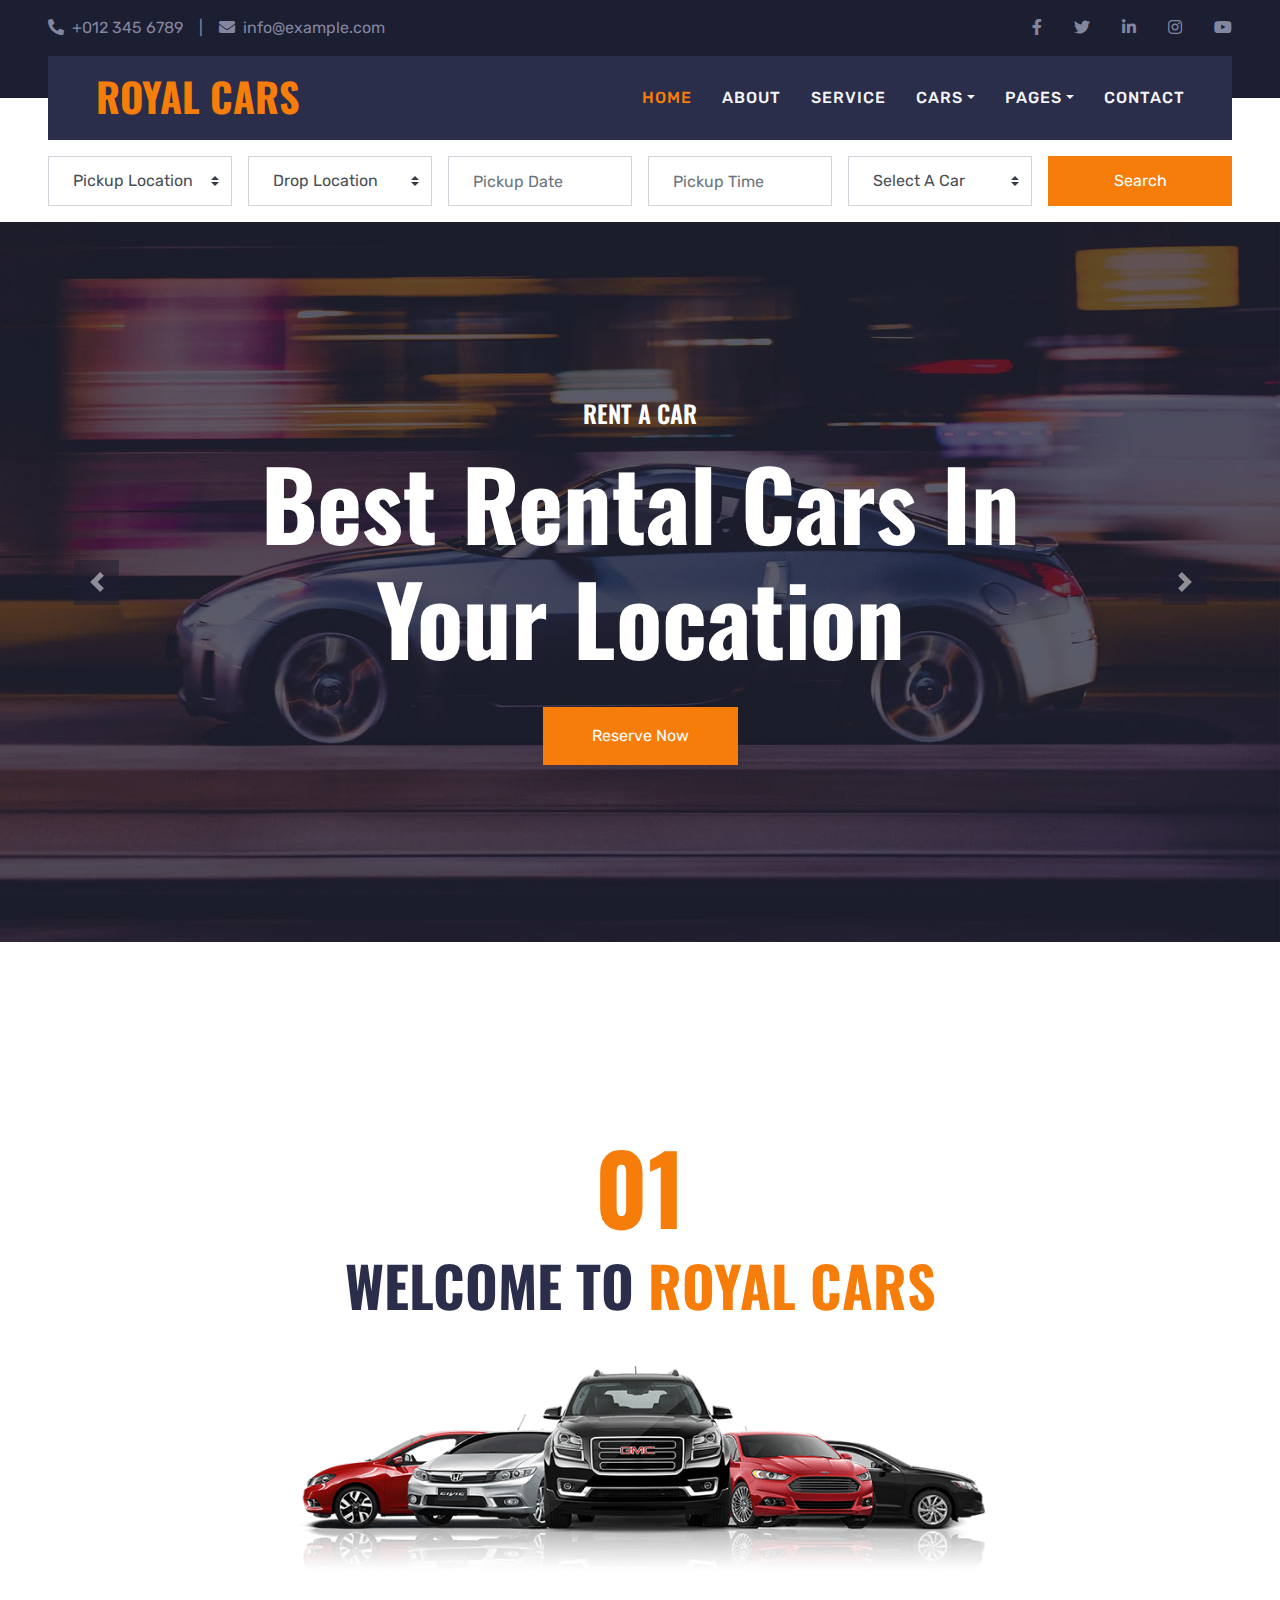
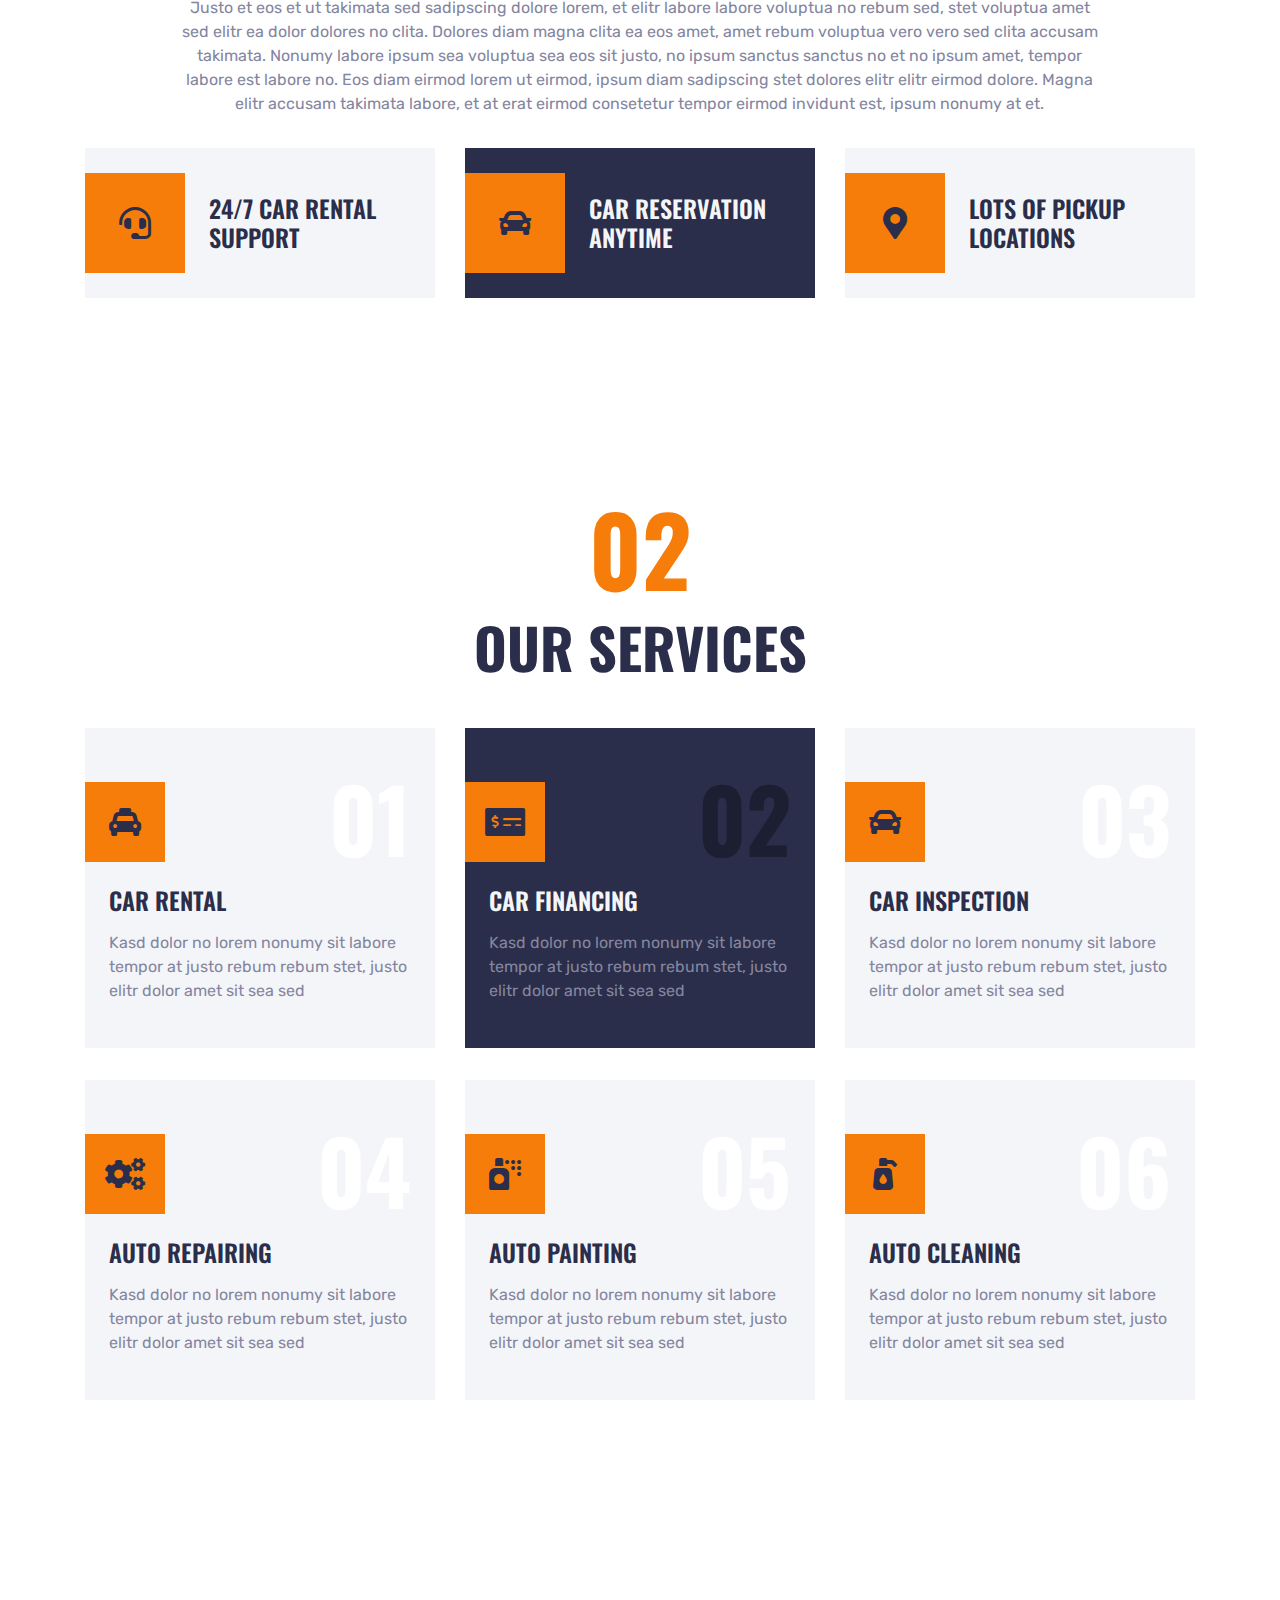
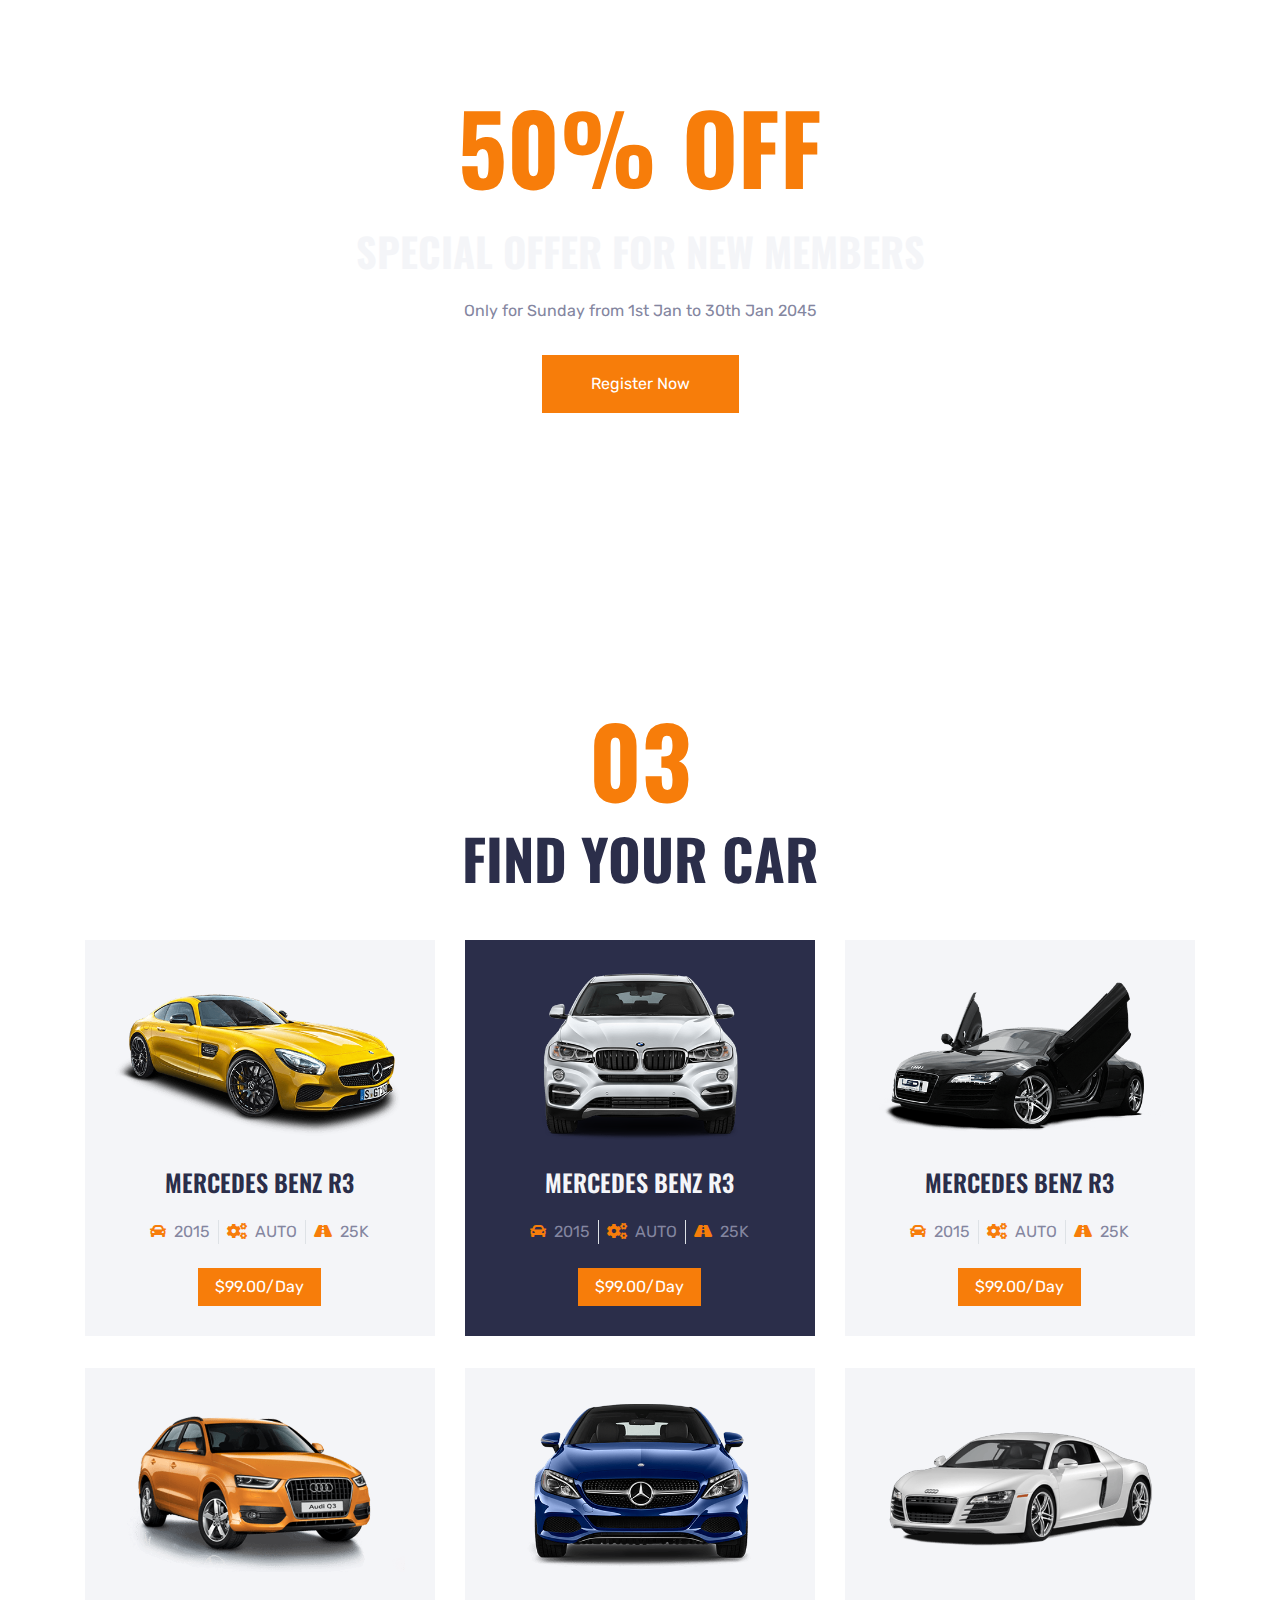
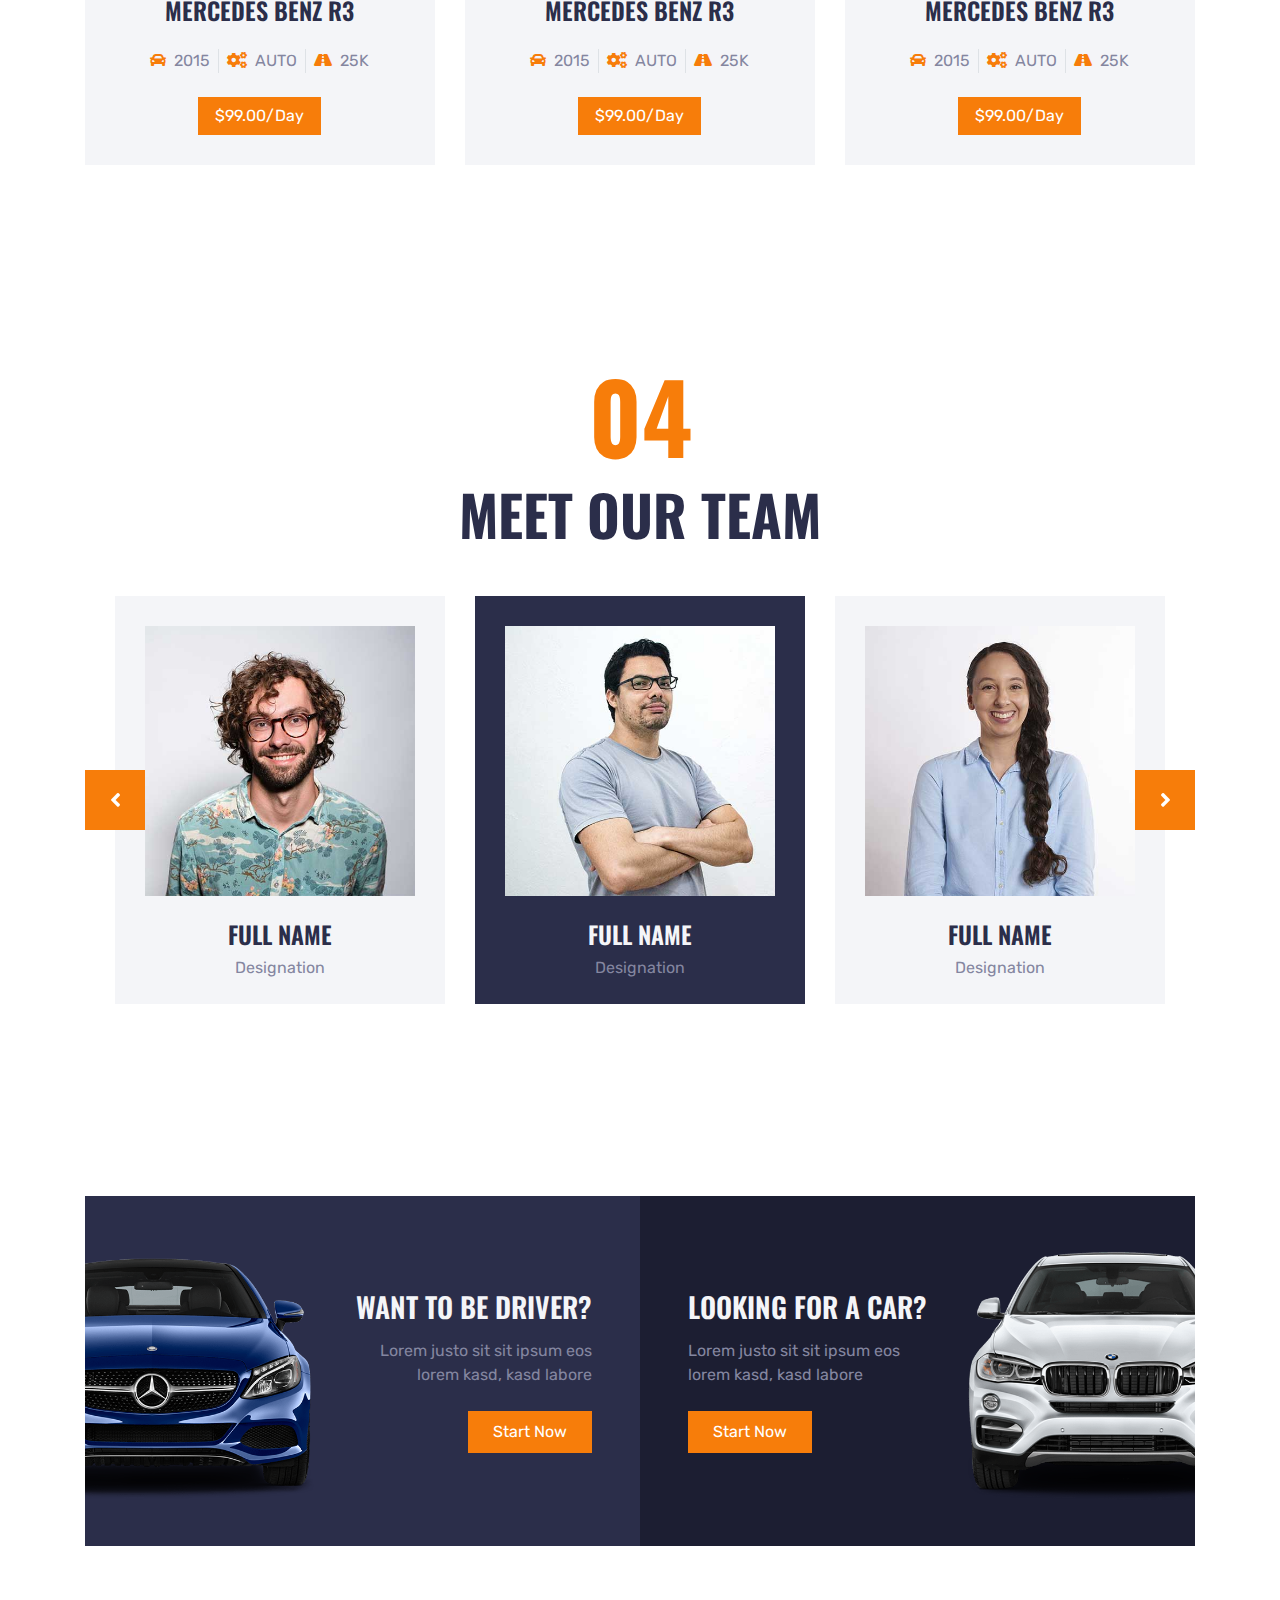
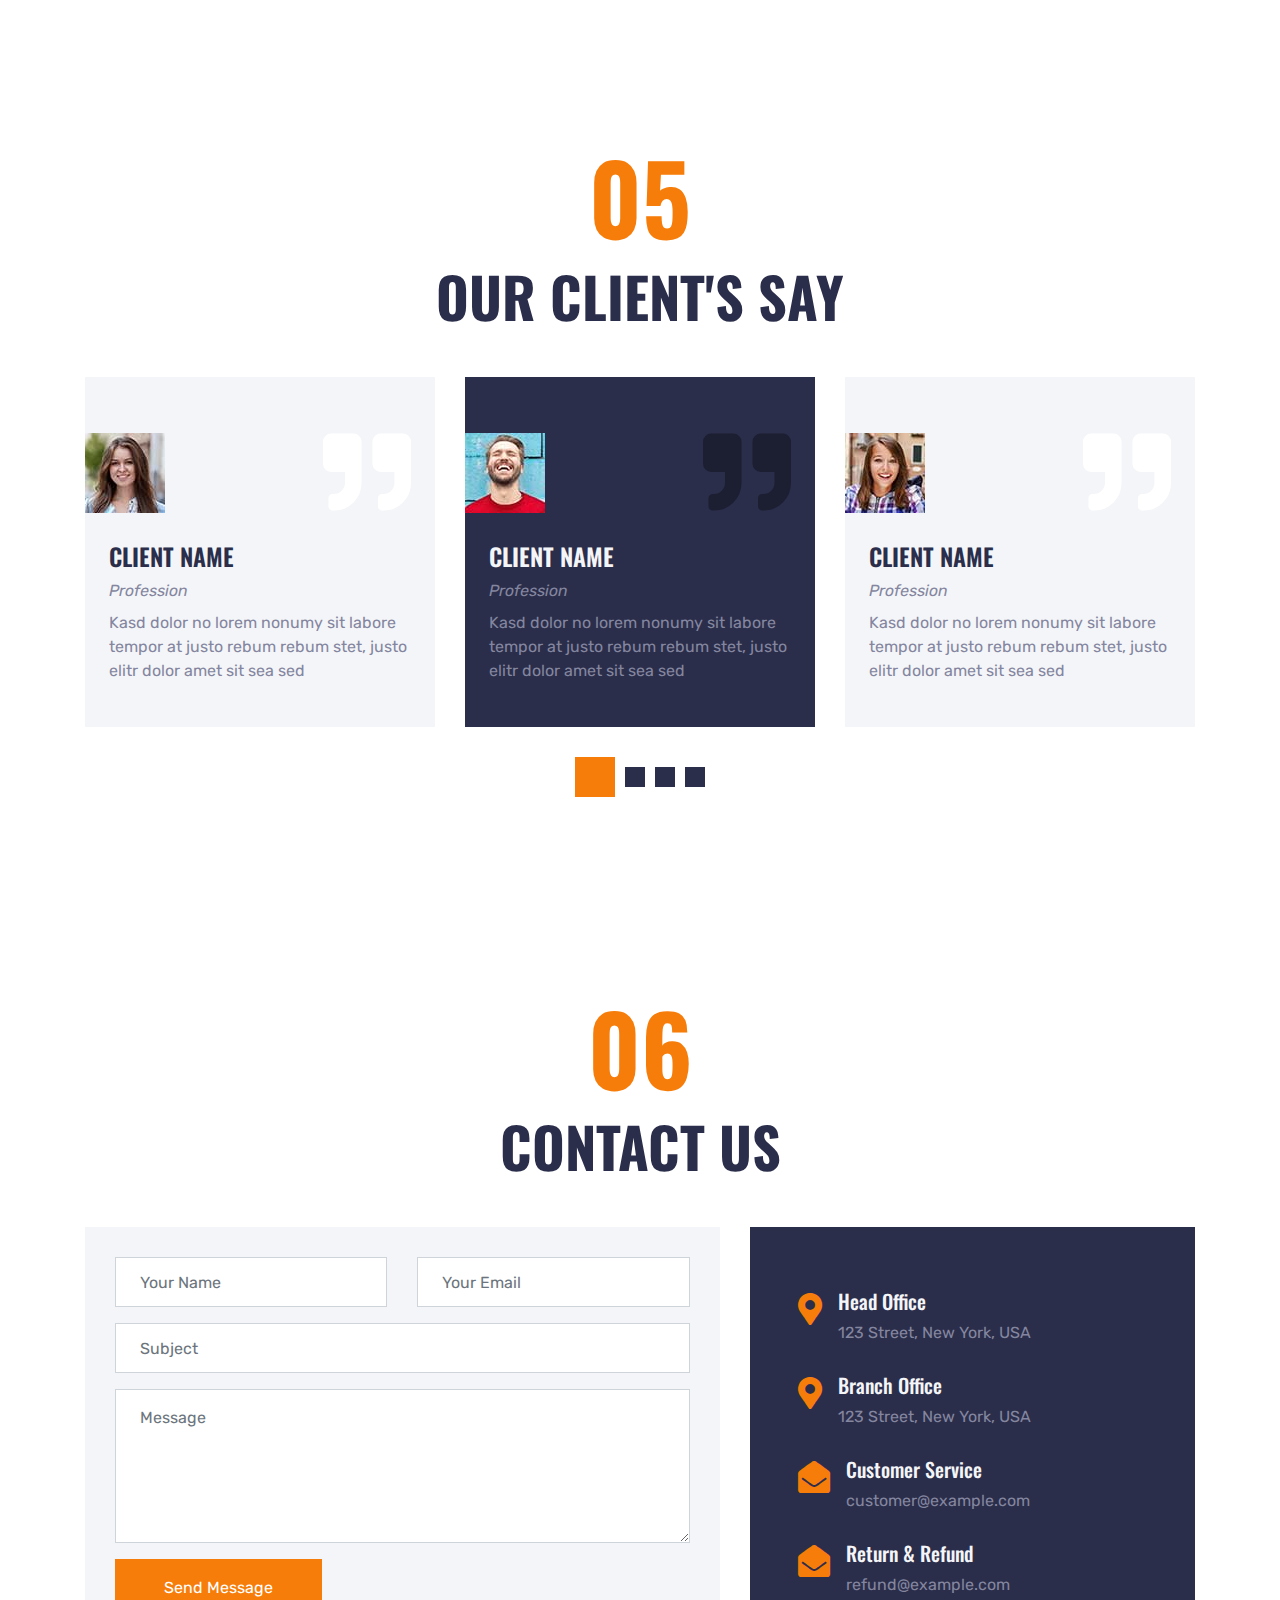
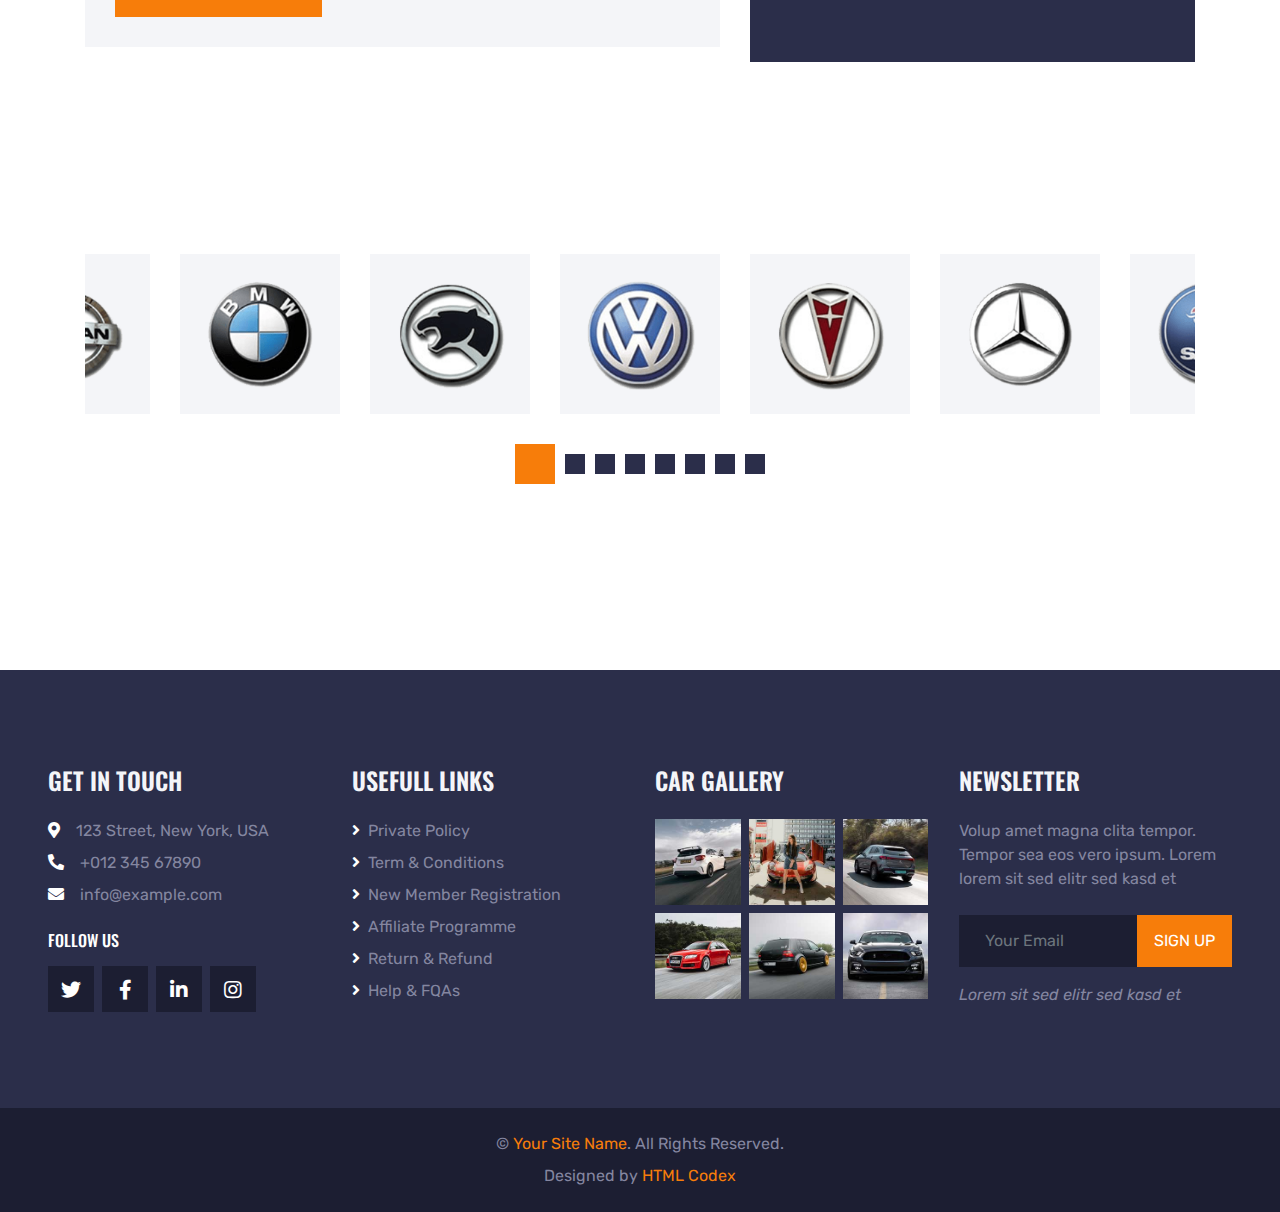
==== index.html @ 68047e46 "first commit" ====
<!DOCTYPE html>
<html lang="en">

<head>
    <meta charset="utf-8">
    <title>ROYAL CARS - Car Rental HTML Template</title>
    <meta content="width=device-width, initial-scale=1.0" name="viewport">
    <meta content="Free HTML Templates" name="keywords">
    <meta content="Free HTML Templates" name="description">

    <!-- Favicon -->
    <link href="img/favicon.ico" rel="icon">

    <!-- Google Web Fonts -->
    <link rel="preconnect" href="https://fonts.gstatic.com">
    <link href="https://fonts.googleapis.com/css2?family=Oswald:wght@400;500;600;700&family=Rubik&display=swap" rel="stylesheet"> 

    <!-- Font Awesome -->
    <link href="https://cdnjs.cloudflare.com/ajax/libs/font-awesome/5.15.0/css/all.min.css" rel="stylesheet">

    <!-- Libraries Stylesheet -->
    <link href="lib/owlcarousel/assets/owl.carousel.min.css" rel="stylesheet">
    <link href="lib/tempusdominus/css/tempusdominus-bootstrap-4.min.css" rel="stylesheet" />

    <!-- Customized Bootstrap Stylesheet -->
    <link href="css/bootstrap.min.css" rel="stylesheet">

    <!-- Template Stylesheet -->
    <link href="css/style.css" rel="stylesheet">
</head>

<body>
    <!-- Topbar Start -->
    <div class="container-fluid bg-dark py-3 px-lg-5 d-none d-lg-block">
        <div class="row">
            <div class="col-md-6 text-center text-lg-left mb-2 mb-lg-0">
                <div class="d-inline-flex align-items-center">
                    <a class="text-body pr-3" href=""><i class="fa fa-phone-alt mr-2"></i>+012 345 6789</a>
                    <span class="text-body">|</span>
                    <a class="text-body px-3" href=""><i class="fa fa-envelope mr-2"></i>info@example.com</a>
                </div>
            </div>
            <div class="col-md-6 text-center text-lg-right">
                <div class="d-inline-flex align-items-center">
                    <a class="text-body px-3" href="">
                        <i class="fab fa-facebook-f"></i>
                    </a>
                    <a class="text-body px-3" href="">
                        <i class="fab fa-twitter"></i>
                    </a>
                    <a class="text-body px-3" href="">
                        <i class="fab fa-linkedin-in"></i>
                    </a>
                    <a class="text-body px-3" href="">
                        <i class="fab fa-instagram"></i>
                    </a>
                    <a class="text-body pl-3" href="">
                        <i class="fab fa-youtube"></i>
                    </a>
                </div>
            </div>
        </div>
    </div>
    <!-- Topbar End -->


    <!-- Navbar Start -->
    <div class="container-fluid position-relative nav-bar p-0">
        <div class="position-relative px-lg-5" style="z-index: 9;">
            <nav class="navbar navbar-expand-lg bg-secondary navbar-dark py-3 py-lg-0 pl-3 pl-lg-5">
                <a href="" class="navbar-brand">
                    <h1 class="text-uppercase text-primary mb-1">Royal Cars</h1>
                </a>
                <button type="button" class="navbar-toggler" data-toggle="collapse" data-target="#navbarCollapse">
                    <span class="navbar-toggler-icon"></span>
                </button>
                <div class="collapse navbar-collapse justify-content-between px-3" id="navbarCollapse">
                    <div class="navbar-nav ml-auto py-0">
                        <a href="index.html" class="nav-item nav-link active">Home</a>
                        <a href="about.html" class="nav-item nav-link">About</a>
                        <a href="service.html" class="nav-item nav-link">Service</a>
                        <div class="nav-item dropdown">
                            <a href="#" class="nav-link dropdown-toggle" data-toggle="dropdown">Cars</a>
                            <div class="dropdown-menu rounded-0 m-0">
                                <a href="car.html" class="dropdown-item">Car Listing</a>
                                <a href="detail.html" class="dropdown-item">Car Detail</a>
                                <a href="booking.html" class="dropdown-item">Car Booking</a>
                            </div>
                        </div>
                        <div class="nav-item dropdown">
                            <a href="#" class="nav-link dropdown-toggle" data-toggle="dropdown">Pages</a>
                            <div class="dropdown-menu rounded-0 m-0">
                                <a href="team.html" class="dropdown-item">The Team</a>
                                <a href="testimonial.html" class="dropdown-item">Testimonial</a>
                            </div>
                        </div>
                        <a href="contact.html" class="nav-item nav-link">Contact</a>
                    </div>
                </div>
            </nav>
        </div>
    </div>
    <!-- Navbar End -->


    <!-- Search Start -->
    <div class="container-fluid bg-white pt-3 px-lg-5">
        <div class="row mx-n2">
            <div class="col-xl-2 col-lg-4 col-md-6 px-2">
                <select class="custom-select px-4 mb-3" style="height: 50px;">
                    <option selected>Pickup Location</option>
                    <option value="1">Location 1</option>
                    <option value="2">Location 2</option>
                    <option value="3">Location 3</option>
                </select>
            </div>
            <div class="col-xl-2 col-lg-4 col-md-6 px-2">
                <select class="custom-select px-4 mb-3" style="height: 50px;">
                    <option selected>Drop Location</option>
                    <option value="1">Location 1</option>
                    <option value="2">Location 2</option>
                    <option value="3">Location 3</option>
                </select>
            </div>
            <div class="col-xl-2 col-lg-4 col-md-6 px-2">
                <div class="date mb-3" id="date" data-target-input="nearest">
                    <input type="text" class="form-control p-4 datetimepicker-input" placeholder="Pickup Date"
                        data-target="#date" data-toggle="datetimepicker" />
                </div>
            </div>
            <div class="col-xl-2 col-lg-4 col-md-6 px-2">
                <div class="time mb-3" id="time" data-target-input="nearest">
                    <input type="text" class="form-control p-4 datetimepicker-input" placeholder="Pickup Time"
                        data-target="#time" data-toggle="datetimepicker" />
                </div>
            </div>
            <div class="col-xl-2 col-lg-4 col-md-6 px-2">
                <select class="custom-select px-4 mb-3" style="height: 50px;">
                    <option selected>Select A Car</option>
                    <option value="1">Car 1</option>
                    <option value="2">Car 1</option>
                    <option value="3">Car 1</option>
                </select>
            </div>
            <div class="col-xl-2 col-lg-4 col-md-6 px-2">
                <button class="btn btn-primary btn-block mb-3" type="submit" style="height: 50px;">Search</button>
            </div>
        </div>
    </div>
    <!-- Search End -->


    <!-- Carousel Start -->
    <div class="container-fluid p-0" style="margin-bottom: 90px;">
        <div id="header-carousel" class="carousel slide" data-ride="carousel">
            <div class="carousel-inner">
                <div class="carousel-item active">
                    <img class="w-100" src="img/carousel-1.jpg" alt="Image">
                    <div class="carousel-caption d-flex flex-column align-items-center justify-content-center">
                        <div class="p-3" style="max-width: 900px;">
                            <h4 class="text-white text-uppercase mb-md-3">Rent A Car</h4>
                            <h1 class="display-1 text-white mb-md-4">Best Rental Cars In Your Location</h1>
                            <a href="" class="btn btn-primary py-md-3 px-md-5 mt-2">Reserve Now</a>
                        </div>
                    </div>
                </div>
                <div class="carousel-item">
                    <img class="w-100" src="img/carousel-2.jpg" alt="Image">
                    <div class="carousel-caption d-flex flex-column align-items-center justify-content-center">
                        <div class="p-3" style="max-width: 900px;">
                            <h4 class="text-white text-uppercase mb-md-3">Rent A Car</h4>
                            <h1 class="display-1 text-white mb-md-4">Quality Cars with Unlimited Miles</h1>
                            <a href="" class="btn btn-primary py-md-3 px-md-5 mt-2">Reserve Now</a>
                        </div>
                    </div>
                </div>
            </div>
            <a class="carousel-control-prev" href="#header-carousel" data-slide="prev">
                <div class="btn btn-dark" style="width: 45px; height: 45px;">
                    <span class="carousel-control-prev-icon mb-n2"></span>
                </div>
            </a>
            <a class="carousel-control-next" href="#header-carousel" data-slide="next">
                <div class="btn btn-dark" style="width: 45px; height: 45px;">
                    <span class="carousel-control-next-icon mb-n2"></span>
                </div>
            </a>
        </div>
    </div>
    <!-- Carousel End -->


    <!-- About Start -->
    <div class="container-fluid py-5">
        <div class="container pt-5 pb-3">
            <h1 class="display-1 text-primary text-center">01</h1>
            <h1 class="display-4 text-uppercase text-center mb-5">Welcome To <span class="text-primary">Royal Cars</span></h1>
            <div class="row justify-content-center">
                <div class="col-lg-10 text-center">
                    <img class="w-75 mb-4" src="img/about.png" alt="">
                    <p>Justo et eos et ut takimata sed sadipscing dolore lorem, et elitr labore labore voluptua no rebum sed, stet voluptua amet sed elitr ea dolor dolores no clita. Dolores diam magna clita ea eos amet, amet rebum voluptua vero vero sed clita accusam takimata. Nonumy labore ipsum sea voluptua sea eos sit justo, no ipsum sanctus sanctus no et no ipsum amet, tempor labore est labore no. Eos diam eirmod lorem ut eirmod, ipsum diam sadipscing stet dolores elitr elitr eirmod dolore. Magna elitr accusam takimata labore, et at erat eirmod consetetur tempor eirmod invidunt est, ipsum nonumy at et.</p>
                </div>
            </div>
            <div class="row mt-3">
                <div class="col-lg-4 mb-2">
                    <div class="d-flex align-items-center bg-light p-4 mb-4" style="height: 150px;">
                        <div class="d-flex align-items-center justify-content-center flex-shrink-0 bg-primary ml-n4 mr-4" style="width: 100px; height: 100px;">
                            <i class="fa fa-2x fa-headset text-secondary"></i>
                        </div>
                        <h4 class="text-uppercase m-0">24/7 Car Rental Support</h4>
                    </div>
                </div>
                <div class="col-lg-4 mb-2">
                    <div class="d-flex align-items-center bg-secondary p-4 mb-4" style="height: 150px;">
                        <div class="d-flex align-items-center justify-content-center flex-shrink-0 bg-primary ml-n4 mr-4" style="width: 100px; height: 100px;">
                            <i class="fa fa-2x fa-car text-secondary"></i>
                        </div>
                        <h4 class="text-light text-uppercase m-0">Car Reservation Anytime</h4>
                    </div>
                </div>
                <div class="col-lg-4 mb-2">
                    <div class="d-flex align-items-center bg-light p-4 mb-4" style="height: 150px;">
                        <div class="d-flex align-items-center justify-content-center flex-shrink-0 bg-primary ml-n4 mr-4" style="width: 100px; height: 100px;">
                            <i class="fa fa-2x fa-map-marker-alt text-secondary"></i>
                        </div>
                        <h4 class="text-uppercase m-0">Lots Of Pickup Locations</h4>
                    </div>
                </div>
            </div>
        </div>
    </div>
    <!-- About End -->
    

    <!-- Services Start -->
    <div class="container-fluid py-5">
        <div class="container pt-5 pb-3">
            <h1 class="display-1 text-primary text-center">02</h1>
            <h1 class="display-4 text-uppercase text-center mb-5">Our Services</h1>
            <div class="row">
                <div class="col-lg-4 col-md-6 mb-2">
                    <div class="service-item d-flex flex-column justify-content-center px-4 mb-4">
                        <div class="d-flex align-items-center justify-content-between mb-3">
                            <div class="d-flex align-items-center justify-content-center bg-primary ml-n4" style="width: 80px; height: 80px;">
                                <i class="fa fa-2x fa-taxi text-secondary"></i>
                            </div>
                            <h1 class="display-2 text-white mt-n2 m-0">01</h1>
                        </div>
                        <h4 class="text-uppercase mb-3">Car Rental</h4>
                        <p class="m-0">Kasd dolor no lorem nonumy sit labore tempor at justo rebum rebum stet, justo elitr dolor amet sit sea sed</p>
                    </div>
                </div>
                <div class="col-lg-4 col-md-6 mb-2">
                    <div class="service-item active d-flex flex-column justify-content-center px-4 mb-4">
                        <div class="d-flex align-items-center justify-content-between mb-3">
                            <div class="d-flex align-items-center justify-content-center bg-primary ml-n4" style="width: 80px; height: 80px;">
                                <i class="fa fa-2x fa-money-check-alt text-secondary"></i>
                            </div>
                            <h1 class="display-2 text-white mt-n2 m-0">02</h1>
                        </div>
                        <h4 class="text-uppercase mb-3">Car Financing</h4>
                        <p class="m-0">Kasd dolor no lorem nonumy sit labore tempor at justo rebum rebum stet, justo elitr dolor amet sit sea sed</p>
                    </div>
                </div>
                <div class="col-lg-4 col-md-6 mb-2">
                    <div class="service-item d-flex flex-column justify-content-center px-4 mb-4">
                        <div class="d-flex align-items-center justify-content-between mb-3">
                            <div class="d-flex align-items-center justify-content-center bg-primary ml-n4" style="width: 80px; height: 80px;">
                                <i class="fa fa-2x fa-car text-secondary"></i>
                            </div>
                            <h1 class="display-2 text-white mt-n2 m-0">03</h1>
                        </div>
                        <h4 class="text-uppercase mb-3">Car Inspection</h4>
                        <p class="m-0">Kasd dolor no lorem nonumy sit labore tempor at justo rebum rebum stet, justo elitr dolor amet sit sea sed</p>
                    </div>
                </div>
                <div class="col-lg-4 col-md-6 mb-2">
                    <div class="service-item d-flex flex-column justify-content-center px-4 mb-4">
                        <div class="d-flex align-items-center justify-content-between mb-3">
                            <div class="d-flex align-items-center justify-content-center bg-primary ml-n4" style="width: 80px; height: 80px;">
                                <i class="fa fa-2x fa-cogs text-secondary"></i>
                            </div>
                            <h1 class="display-2 text-white mt-n2 m-0">04</h1>
                        </div>
                        <h4 class="text-uppercase mb-3">Auto Repairing</h4>
                        <p class="m-0">Kasd dolor no lorem nonumy sit labore tempor at justo rebum rebum stet, justo elitr dolor amet sit sea sed</p>
                    </div>
                </div>
                <div class="col-lg-4 col-md-6 mb-2">
                    <div class="service-item d-flex flex-column justify-content-center px-4 mb-4">
                        <div class="d-flex align-items-center justify-content-between mb-3">
                            <div class="d-flex align-items-center justify-content-center bg-primary ml-n4" style="width: 80px; height: 80px;">
                                <i class="fa fa-2x fa-spray-can text-secondary"></i>
                            </div>
                            <h1 class="display-2 text-white mt-n2 m-0">05</h1>
                        </div>
                        <h4 class="text-uppercase mb-3">Auto Painting</h4>
                        <p class="m-0">Kasd dolor no lorem nonumy sit labore tempor at justo rebum rebum stet, justo elitr dolor amet sit sea sed</p>
                    </div>
                </div>
                <div class="col-lg-4 col-md-6 mb-2">
                    <div class="service-item d-flex flex-column justify-content-center px-4 mb-4">
                        <div class="d-flex align-items-center justify-content-between mb-3">
                            <div class="d-flex align-items-center justify-content-center bg-primary ml-n4" style="width: 80px; height: 80px;">
                                <i class="fa fa-2x fa-pump-soap text-secondary"></i>
                            </div>
                            <h1 class="display-2 text-white mt-n2 m-0">06</h1>
                        </div>
                        <h4 class="text-uppercase mb-3">Auto Cleaning</h4>
                        <p class="m-0">Kasd dolor no lorem nonumy sit labore tempor at justo rebum rebum stet, justo elitr dolor amet sit sea sed</p>
                    </div>
                </div>
            </div>
        </div>
    </div>
    <!-- Services End -->


    <!-- Banner Start -->
    <div class="container-fluid py-5">
        <div class="container py-5">
            <div class="bg-banner py-5 px-4 text-center">
                <div class="py-5">
                    <h1 class="display-1 text-uppercase text-primary mb-4">50% OFF</h1>
                    <h1 class="text-uppercase text-light mb-4">Special Offer For New Members</h1>
                    <p class="mb-4">Only for Sunday from 1st Jan to 30th Jan 2045</p>
                    <a class="btn btn-primary mt-2 py-3 px-5" href="">Register Now</a>
                </div>
            </div>
        </div>
    </div>
    <!-- Banner End -->


    <!-- Rent A Car Start -->
    <div class="container-fluid py-5">
        <div class="container pt-5 pb-3">
            <h1 class="display-1 text-primary text-center">03</h1>
            <h1 class="display-4 text-uppercase text-center mb-5">Find Your Car</h1>
            <div class="row">
                <div class="col-lg-4 col-md-6 mb-2">
                    <div class="rent-item mb-4">
                        <img class="img-fluid mb-4" src="img/car-rent-1.png" alt="">
                        <h4 class="text-uppercase mb-4">Mercedes Benz R3</h4>
                        <div class="d-flex justify-content-center mb-4">
                            <div class="px-2">
                                <i class="fa fa-car text-primary mr-1"></i>
                                <span>2015</span>
                            </div>
                            <div class="px-2 border-left border-right">
                                <i class="fa fa-cogs text-primary mr-1"></i>
                                <span>AUTO</span>
                            </div>
                            <div class="px-2">
                                <i class="fa fa-road text-primary mr-1"></i>
                                <span>25K</span>
                            </div>
                        </div>
                        <a class="btn btn-primary px-3" href="">$99.00/Day</a>
                    </div>
                </div>
                <div class="col-lg-4 col-md-6 mb-2">
                    <div class="rent-item active mb-4">
                        <img class="img-fluid mb-4" src="img/car-rent-2.png" alt="">
                        <h4 class="text-uppercase mb-4">Mercedes Benz R3</h4>
                        <div class="d-flex justify-content-center mb-4">
                            <div class="px-2">
                                <i class="fa fa-car text-primary mr-1"></i>
                                <span>2015</span>
                            </div>
                            <div class="px-2 border-left border-right">
                                <i class="fa fa-cogs text-primary mr-1"></i>
                                <span>AUTO</span>
                            </div>
                            <div class="px-2">
                                <i class="fa fa-road text-primary mr-1"></i>
                                <span>25K</span>
                            </div>
                        </div>
                        <a class="btn btn-primary px-3" href="">$99.00/Day</a>
                    </div>
                </div>
                <div class="col-lg-4 col-md-6 mb-2">
                    <div class="rent-item mb-4">
                        <img class="img-fluid mb-4" src="img/car-rent-3.png" alt="">
                        <h4 class="text-uppercase mb-4">Mercedes Benz R3</h4>
                        <div class="d-flex justify-content-center mb-4">
                            <div class="px-2">
                                <i class="fa fa-car text-primary mr-1"></i>
                                <span>2015</span>
                            </div>
                            <div class="px-2 border-left border-right">
                                <i class="fa fa-cogs text-primary mr-1"></i>
                                <span>AUTO</span>
                            </div>
                            <div class="px-2">
                                <i class="fa fa-road text-primary mr-1"></i>
                                <span>25K</span>
                            </div>
                        </div>
                        <a class="btn btn-primary px-3" href="">$99.00/Day</a>
                    </div>
                </div>
                <div class="col-lg-4 col-md-6 mb-2">
                    <div class="rent-item mb-4">
                        <img class="img-fluid mb-4" src="img/car-rent-4.png" alt="">
                        <h4 class="text-uppercase mb-4">Mercedes Benz R3</h4>
                        <div class="d-flex justify-content-center mb-4">
                            <div class="px-2">
                                <i class="fa fa-car text-primary mr-1"></i>
                                <span>2015</span>
                            </div>
                            <div class="px-2 border-left border-right">
                                <i class="fa fa-cogs text-primary mr-1"></i>
                                <span>AUTO</span>
                            </div>
                            <div class="px-2">
                                <i class="fa fa-road text-primary mr-1"></i>
                                <span>25K</span>
                            </div>
                        </div>
                        <a class="btn btn-primary px-3" href="">$99.00/Day</a>
                    </div>
                </div>
                <div class="col-lg-4 col-md-6 mb-2">
                    <div class="rent-item mb-4">
                        <img class="img-fluid mb-4" src="img/car-rent-5.png" alt="">
                        <h4 class="text-uppercase mb-4">Mercedes Benz R3</h4>
                        <div class="d-flex justify-content-center mb-4">
                            <div class="px-2">
                                <i class="fa fa-car text-primary mr-1"></i>
                                <span>2015</span>
                            </div>
                            <div class="px-2 border-left border-right">
                                <i class="fa fa-cogs text-primary mr-1"></i>
                                <span>AUTO</span>
                            </div>
                            <div class="px-2">
                                <i class="fa fa-road text-primary mr-1"></i>
                                <span>25K</span>
                            </div>
                        </div>
                        <a class="btn btn-primary px-3" href="">$99.00/Day</a>
                    </div>
                </div>
                <div class="col-lg-4 col-md-6 mb-2">
                    <div class="rent-item mb-4">
                        <img class="img-fluid mb-4" src="img/car-rent-6.png" alt="">
                        <h4 class="text-uppercase mb-4">Mercedes Benz R3</h4>
                        <div class="d-flex justify-content-center mb-4">
                            <div class="px-2">
                                <i class="fa fa-car text-primary mr-1"></i>
                                <span>2015</span>
                            </div>
                            <div class="px-2 border-left border-right">
                                <i class="fa fa-cogs text-primary mr-1"></i>
                                <span>AUTO</span>
                            </div>
                            <div class="px-2">
                                <i class="fa fa-road text-primary mr-1"></i>
                                <span>25K</span>
                            </div>
                        </div>
                        <a class="btn btn-primary px-3" href="">$99.00/Day</a>
                    </div>
                </div>
            </div>
        </div>
    </div>
    <!-- Rent A Car End -->


    <!-- Team Start -->
    <div class="container-fluid py-5">
        <div class="container py-5">
            <h1 class="display-1 text-primary text-center">04</h1>
            <h1 class="display-4 text-uppercase text-center mb-5">Meet Our Team</h1>
            <div class="owl-carousel team-carousel position-relative" style="padding: 0 30px;">
                <div class="team-item">
                    <img class="img-fluid w-100" src="img/team-1.jpg" alt="">
                    <div class="position-relative py-4">
                        <h4 class="text-uppercase">Full Name</h4>
                        <p class="m-0">Designation</p>
                        <div class="team-social position-absolute w-100 h-100 d-flex align-items-center justify-content-center">
                            <a class="btn btn-lg btn-primary btn-lg-square mx-1" href="#"><i class="fab fa-twitter"></i></a>
                            <a class="btn btn-lg btn-primary btn-lg-square mx-1" href="#"><i class="fab fa-facebook-f"></i></a>
                            <a class="btn btn-lg btn-primary btn-lg-square mx-1" href="#"><i class="fab fa-linkedin-in"></i></a>
                        </div>
                    </div>
                </div>
                <div class="team-item">
                    <img class="img-fluid w-100" src="img/team-2.jpg" alt="">
                    <div class="position-relative py-4">
                        <h4 class="text-uppercase">Full Name</h4>
                        <p class="m-0">Designation</p>
                        <div class="team-social position-absolute w-100 h-100 d-flex align-items-center justify-content-center">
                            <a class="btn btn-lg btn-primary btn-lg-square mx-1" href="#"><i class="fab fa-twitter"></i></a>
                            <a class="btn btn-lg btn-primary btn-lg-square mx-1" href="#"><i class="fab fa-facebook-f"></i></a>
                            <a class="btn btn-lg btn-primary btn-lg-square mx-1" href="#"><i class="fab fa-linkedin-in"></i></a>
                        </div>
                    </div>
                </div>
                <div class="team-item">
                    <img class="img-fluid w-100" src="img/team-3.jpg" alt="">
                    <div class="position-relative py-4">
                        <h4 class="text-uppercase">Full Name</h4>
                        <p class="m-0">Designation</p>
                        <div class="team-social position-absolute w-100 h-100 d-flex align-items-center justify-content-center">
                            <a class="btn btn-lg btn-primary btn-lg-square mx-1" href="#"><i class="fab fa-twitter"></i></a>
                            <a class="btn btn-lg btn-primary btn-lg-square mx-1" href="#"><i class="fab fa-facebook-f"></i></a>
                            <a class="btn btn-lg btn-primary btn-lg-square mx-1" href="#"><i class="fab fa-linkedin-in"></i></a>
                        </div>
                    </div>
                </div>
                <div class="team-item">
                    <img class="img-fluid w-100" src="img/team-4.jpg" alt="">
                    <div class="position-relative py-4">
                        <h4 class="text-uppercase">Full Name</h4>
                        <p class="m-0">Designation</p>
                        <div class="team-social position-absolute w-100 h-100 d-flex align-items-center justify-content-center">
                            <a class="btn btn-lg btn-primary btn-lg-square mx-1" href="#"><i class="fab fa-twitter"></i></a>
                            <a class="btn btn-lg btn-primary btn-lg-square mx-1" href="#"><i class="fab fa-facebook-f"></i></a>
                            <a class="btn btn-lg btn-primary btn-lg-square mx-1" href="#"><i class="fab fa-linkedin-in"></i></a>
                        </div>
                    </div>
                </div>
            </div>
        </div>
    </div>
    <!-- Team End -->


    <!-- Banner Start -->
    <div class="container-fluid py-5">
        <div class="container py-5">
            <div class="row mx-0">
                <div class="col-lg-6 px-0">
                    <div class="px-5 bg-secondary d-flex align-items-center justify-content-between" style="height: 350px;">
                        <img class="img-fluid flex-shrink-0 ml-n5 w-50 mr-4" src="img/banner-left.png" alt="">
                        <div class="text-right">
                            <h3 class="text-uppercase text-light mb-3">Want to be driver?</h3>
                            <p class="mb-4">Lorem justo sit sit ipsum eos lorem kasd, kasd labore</p>
                            <a class="btn btn-primary py-2 px-4" href="">Start Now</a>
                        </div>
                    </div>
                </div>
                <div class="col-lg-6 px-0">
                    <div class="px-5 bg-dark d-flex align-items-center justify-content-between" style="height: 350px;">
                        <div class="text-left">
                            <h3 class="text-uppercase text-light mb-3">Looking for a car?</h3>
                            <p class="mb-4">Lorem justo sit sit ipsum eos lorem kasd, kasd labore</p>
                            <a class="btn btn-primary py-2 px-4" href="">Start Now</a>
                        </div>
                        <img class="img-fluid flex-shrink-0 mr-n5 w-50 ml-4" src="img/banner-right.png" alt="">
                    </div>
                </div>
            </div>
        </div>
    </div>
    <!-- Banner End -->


    <!-- Testimonial Start -->
    <div class="container-fluid py-5">
        <div class="container py-5">
            <h1 class="display-1 text-primary text-center">05</h1>
            <h1 class="display-4 text-uppercase text-center mb-5">Our Client's Say</h1>
            <div class="owl-carousel testimonial-carousel">
                <div class="testimonial-item d-flex flex-column justify-content-center px-4">
                    <div class="d-flex align-items-center justify-content-between mb-3">
                        <img class="img-fluid ml-n4" src="img/testimonial-1.jpg" alt="">
                        <h1 class="display-2 text-white m-0 fa fa-quote-right"></h1>
                    </div>
                    <h4 class="text-uppercase mb-2">Client Name</h4>
                    <i class="mb-2">Profession</i>
                    <p class="m-0">Kasd dolor no lorem nonumy sit labore tempor at justo rebum rebum stet, justo elitr dolor amet sit sea sed</p>
                </div>
                <div class="testimonial-item d-flex flex-column justify-content-center px-4">
                    <div class="d-flex align-items-center justify-content-between mb-3">
                        <img class="img-fluid ml-n4" src="img/testimonial-2.jpg" alt="">
                        <h1 class="display-2 text-white m-0 fa fa-quote-right"></h1>
                    </div>
                    <h4 class="text-uppercase mb-2">Client Name</h4>
                    <i class="mb-2">Profession</i>
                    <p class="m-0">Kasd dolor no lorem nonumy sit labore tempor at justo rebum rebum stet, justo elitr dolor amet sit sea sed</p>
                </div>
                <div class="testimonial-item d-flex flex-column justify-content-center px-4">
                    <div class="d-flex align-items-center justify-content-between mb-3">
                        <img class="img-fluid ml-n4" src="img/testimonial-3.jpg" alt="">
                        <h1 class="display-2 text-white m-0 fa fa-quote-right"></h1>
                    </div>
                    <h4 class="text-uppercase mb-2">Client Name</h4>
                    <i class="mb-2">Profession</i>
                    <p class="m-0">Kasd dolor no lorem nonumy sit labore tempor at justo rebum rebum stet, justo elitr dolor amet sit sea sed</p>
                </div>
                <div class="testimonial-item d-flex flex-column justify-content-center px-4">
                    <div class="d-flex align-items-center justify-content-between mb-3">
                        <img class="img-fluid ml-n4" src="img/testimonial-4.jpg" alt="">
                        <h1 class="display-2 text-white m-0 fa fa-quote-right"></h1>
                    </div>
                    <h4 class="text-uppercase mb-2">Client Name</h4>
                    <i class="mb-2">Profession</i>
                    <p class="m-0">Kasd dolor no lorem nonumy sit labore tempor at justo rebum rebum stet, justo elitr dolor amet sit sea sed</p>
                </div>
            </div>
        </div>
    </div>
    <!-- Testimonial End -->


    <!-- Contact Start -->
    <div class="container-fluid py-5">
        <div class="container pt-5 pb-3">
            <h1 class="display-1 text-primary text-center">06</h1>
            <h1 class="display-4 text-uppercase text-center mb-5">Contact Us</h1>
            <div class="row">
                <div class="col-lg-7 mb-2">
                    <div class="contact-form bg-light mb-4" style="padding: 30px;">
                        <form>
                            <div class="row">
                                <div class="col-6 form-group">
                                    <input type="text" class="form-control p-4" placeholder="Your Name" required="required">
                                </div>
                                <div class="col-6 form-group">
                                    <input type="email" class="form-control p-4" placeholder="Your Email" required="required">
                                </div>
                            </div>
                            <div class="form-group">
                                <input type="text" class="form-control p-4" placeholder="Subject" required="required">
                            </div>
                            <div class="form-group">
                                <textarea class="form-control py-3 px-4" rows="5" placeholder="Message" required="required"></textarea>
                            </div>
                            <div>
                                <button class="btn btn-primary py-3 px-5" type="submit">Send Message</button>
                            </div>
                        </form>
                    </div>
                </div>
                <div class="col-lg-5 mb-2">
                    <div class="bg-secondary d-flex flex-column justify-content-center px-5 mb-4" style="height: 435px;">
                        <div class="d-flex mb-3">
                            <i class="fa fa-2x fa-map-marker-alt text-primary flex-shrink-0 mr-3"></i>
                            <div class="mt-n1">
                                <h5 class="text-light">Head Office</h5>
                                <p>123 Street, New York, USA</p>
                            </div>
                        </div>
                        <div class="d-flex mb-3">
                            <i class="fa fa-2x fa-map-marker-alt text-primary flex-shrink-0 mr-3"></i>
                            <div class="mt-n1">
                                <h5 class="text-light">Branch Office</h5>
                                <p>123 Street, New York, USA</p>
                            </div>
                        </div>
                        <div class="d-flex mb-3">
                            <i class="fa fa-2x fa-envelope-open text-primary flex-shrink-0 mr-3"></i>
                            <div class="mt-n1">
                                <h5 class="text-light">Customer Service</h5>
                                <p>customer@example.com</p>
                            </div>
                        </div>
                        <div class="d-flex">
                            <i class="fa fa-2x fa-envelope-open text-primary flex-shrink-0 mr-3"></i>
                            <div class="mt-n1">
                                <h5 class="text-light">Return & Refund</h5>
                                <p class="m-0">refund@example.com</p>
                            </div>
                        </div>
                    </div>
                </div>
            </div>
        </div>
    </div>
    <!-- Contact End -->


    <!-- Vendor Start -->
    <div class="container-fluid py-5">
        <div class="container py-5">
            <div class="owl-carousel vendor-carousel">
                <div class="bg-light p-4">
                    <img src="img/vendor-1.png" alt="">
                </div>
                <div class="bg-light p-4">
                    <img src="img/vendor-2.png" alt="">
                </div>
                <div class="bg-light p-4">
                    <img src="img/vendor-3.png" alt="">
                </div>
                <div class="bg-light p-4">
                    <img src="img/vendor-4.png" alt="">
                </div>
                <div class="bg-light p-4">
                    <img src="img/vendor-5.png" alt="">
                </div>
                <div class="bg-light p-4">
                    <img src="img/vendor-6.png" alt="">
                </div>
                <div class="bg-light p-4">
                    <img src="img/vendor-7.png" alt="">
                </div>
                <div class="bg-light p-4">
                    <img src="img/vendor-8.png" alt="">
                </div>
            </div>
        </div>
    </div>
    <!-- Vendor End -->


    <!-- Footer Start -->
    <div class="container-fluid bg-secondary py-5 px-sm-3 px-md-5" style="margin-top: 90px;">
        <div class="row pt-5">
            <div class="col-lg-3 col-md-6 mb-5">
                <h4 class="text-uppercase text-light mb-4">Get In Touch</h4>
                <p class="mb-2"><i class="fa fa-map-marker-alt text-white mr-3"></i>123 Street, New York, USA</p>
                <p class="mb-2"><i class="fa fa-phone-alt text-white mr-3"></i>+012 345 67890</p>
                <p><i class="fa fa-envelope text-white mr-3"></i>info@example.com</p>
                <h6 class="text-uppercase text-white py-2">Follow Us</h6>
                <div class="d-flex justify-content-start">
                    <a class="btn btn-lg btn-dark btn-lg-square mr-2" href="#"><i class="fab fa-twitter"></i></a>
                    <a class="btn btn-lg btn-dark btn-lg-square mr-2" href="#"><i class="fab fa-facebook-f"></i></a>
                    <a class="btn btn-lg btn-dark btn-lg-square mr-2" href="#"><i class="fab fa-linkedin-in"></i></a>
                    <a class="btn btn-lg btn-dark btn-lg-square" href="#"><i class="fab fa-instagram"></i></a>
                </div>
            </div>
            <div class="col-lg-3 col-md-6 mb-5">
                <h4 class="text-uppercase text-light mb-4">Usefull Links</h4>
                <div class="d-flex flex-column justify-content-start">
                    <a class="text-body mb-2" href="#"><i class="fa fa-angle-right text-white mr-2"></i>Private Policy</a>
                    <a class="text-body mb-2" href="#"><i class="fa fa-angle-right text-white mr-2"></i>Term & Conditions</a>
                    <a class="text-body mb-2" href="#"><i class="fa fa-angle-right text-white mr-2"></i>New Member Registration</a>
                    <a class="text-body mb-2" href="#"><i class="fa fa-angle-right text-white mr-2"></i>Affiliate Programme</a>
                    <a class="text-body mb-2" href="#"><i class="fa fa-angle-right text-white mr-2"></i>Return & Refund</a>
                    <a class="text-body" href="#"><i class="fa fa-angle-right text-white mr-2"></i>Help & FQAs</a>
                </div>
            </div>
            <div class="col-lg-3 col-md-6 mb-5">
                <h4 class="text-uppercase text-light mb-4">Car Gallery</h4>
                <div class="row mx-n1">
                    <div class="col-4 px-1 mb-2">
                        <a href=""><img class="w-100" src="img/gallery-1.jpg" alt=""></a>
                    </div>
                    <div class="col-4 px-1 mb-2">
                        <a href=""><img class="w-100" src="img/gallery-2.jpg" alt=""></a>
                    </div>
                    <div class="col-4 px-1 mb-2">
                        <a href=""><img class="w-100" src="img/gallery-3.jpg" alt=""></a>
                    </div>
                    <div class="col-4 px-1 mb-2">
                        <a href=""><img class="w-100" src="img/gallery-4.jpg" alt=""></a>
                    </div>
                    <div class="col-4 px-1 mb-2">
                        <a href=""><img class="w-100" src="img/gallery-5.jpg" alt=""></a>
                    </div>
                    <div class="col-4 px-1 mb-2">
                        <a href=""><img class="w-100" src="img/gallery-6.jpg" alt=""></a>
                    </div>
                </div>
            </div>
            <div class="col-lg-3 col-md-6 mb-5">
                <h4 class="text-uppercase text-light mb-4">Newsletter</h4>
                <p class="mb-4">Volup amet magna clita tempor. Tempor sea eos vero ipsum. Lorem lorem sit sed elitr sed kasd et</p>
                <div class="w-100 mb-3">
                    <div class="input-group">
                        <input type="text" class="form-control bg-dark border-dark" style="padding: 25px;" placeholder="Your Email">
                        <div class="input-group-append">
                            <button class="btn btn-primary text-uppercase px-3">Sign Up</button>
                        </div>
                    </div>
                </div>
                <i>Lorem sit sed elitr sed kasd et</i>
            </div>
        </div>
    </div>
    <div class="container-fluid bg-dark py-4 px-sm-3 px-md-5">
        <p class="mb-2 text-center text-body">&copy; <a href="#">Your Site Name</a>. All Rights Reserved.</p>
        <p class="m-0 text-center text-body">Designed by <a href="https://htmlcodex.com">HTML Codex</a></p>
    </div>
    <!-- Footer End -->


    <!-- Back to Top -->
    <a href="#" class="btn btn-lg btn-primary btn-lg-square back-to-top"><i class="fa fa-angle-double-up"></i></a>


    <!-- JavaScript Libraries -->
    <script src="https://code.jquery.com/jquery-3.4.1.min.js"></script>
    <script src="https://stackpath.bootstrapcdn.com/bootstrap/4.4.1/js/bootstrap.bundle.min.js"></script>
    <script src="lib/easing/easing.min.js"></script>
    <script src="lib/waypoints/waypoints.min.js"></script>
    <script src="lib/owlcarousel/owl.carousel.min.js"></script>
    <script src="lib/tempusdominus/js/moment.min.js"></script>
    <script src="lib/tempusdominus/js/moment-timezone.min.js"></script>
    <script src="lib/tempusdominus/js/tempusdominus-bootstrap-4.min.js"></script>

    <!-- Template Javascript -->
    <script src="js/main.js"></script>
</body>

</html>
---- css/style.css ----
/********** Template CSS **********/
:root {
    --primary: #F77D0A;
    --secondary: #2B2E4A;
    --light: #F4F5F8;
    --dark: #1C1E32;
}

h1,
h2,
.font-weight-bold {
    font-weight: 700 !important;
}

h3,
h4,
.font-weight-semi-bold {
    font-weight: 600 !important;
}

h5,
h6,
.font-weight-medium {
    font-weight: 500 !important;
}

.btn-square {
    width: 36px;
    height: 36px;
}

.btn-sm-square {
    width: 28px;
    height: 28px;
}

.btn-lg-square {
    width: 46px;
    height: 46px;
}

.btn-square,
.btn-sm-square,
.btn-lg-square {
    padding-left: 0;
    padding-right: 0;
    text-align: center;
}

.back-to-top {
    position: fixed;
    display: none;
    right: 30px;
    bottom: 30px;
    z-index: 99;
}

.nav-bar::before {
    position: absolute;
    content: "";
    width: 100%;
    height: 50%;
    top: 0;
    left: 0;
    background: var(--dark);
}

.nav-bar::after {
    position: absolute;
    content: "";
    width: 100%;
    height: 50%;
    bottom: 0;
    left: 0;
    background: #ffffff;
}

.navbar-dark .navbar-nav .nav-link {
    padding: 30px 15px;
    font-size: 16px;
    font-weight: 500;
    letter-spacing: 1px;
    text-transform: uppercase;
    color: var(--light);
    outline: none;
}

.navbar-dark .navbar-nav .nav-link:hover,
.navbar-dark .navbar-nav .nav-link.active {
    color: var(--primary);
}

@media (max-width: 991.98px) {
    .navbar-dark .navbar-nav .nav-link  {
        padding: 10px 15px;
    }
}

.carousel-caption {
    top: 0;
    left: 0;
    right: 0;
    bottom: 0;
    background: rgba(28, 30, 50, .7);
    z-index: 1;
}

@media (max-width: 576px) {
    .carousel-caption h4 {
        font-size: 18px;
        font-weight: 500 !important;
    }

    .carousel-caption h1 {
        font-size: 30px;
        font-weight: 600 !important;
    }
}

.page-header {
    height: 400px;
    margin-bottom: 90px;
    display: flex;
    flex-direction: column;
    align-items: center;
    justify-content: center;
    background: linear-gradient(rgba(28, 30, 50, .9), rgba(28, 30, 50, .9)), url(../img/bg-banner.jpg);
    background-attachment: fixed;
}

@media (max-width: 991.98px) {
    .page-header {
        height: 300px;
    }
}

.service-item {
    height: 320px;
    background: var(--light);
    transition: .5s;
}

.service-item:hover,
.service-item.active {
    background: var(--secondary);
}

.service-item h1,
.service-item h4 {
    transition: .5s;
}

.service-item:hover h1,
.service-item.active h1 {
    color: var(--dark) !important;
}

.service-item:hover h4,
.service-item.active h4 {
    color: var(--light);
}

.rent-item {
    padding: 30px;
    text-align: center;
    background: var(--light);
    transition: .5s;
}

.rent-item:hover,
.rent-item.active {
    background: var(--secondary);
}

.rent-item h4 {
    transition: .5s;
}

.rent-item:hover h4,
.rent-item.active h4 {
    color: var(--light);
}

.team-item {
    padding: 30px 30px 0 30px;
    text-align: center;
    background: var(--light);
    transition: .5s;
}

.team-item:hover,
.owl-item.center .team-item {
    background: var(--secondary);
}

.team-item h4 {
    transition: .5s;
}

.owl-item.center .team-item h4,
.owl-item.center .rent-item h4 {
    color: var(--light);
}

.team-item .team-social {
    top: 0;
    left: 0;
    opacity: 0;
    transition: .5s;
    background: var(--light);
}

.owl-item.center .team-item .team-social,
.owl-item.center .rent-item {
    background: var(--secondary);
}

.team-item:hover .team-social {
    opacity: 1;
    background: var(--secondary);
}

.team-carousel .owl-nav,
.related-carousel .owl-nav {
    position: absolute;
    width: 100%;
    height: 60px;
    top: calc(50% - 30px);
    left: 0;
    display: flex;
    justify-content: space-between;
    z-index: 1;
}

.team-carousel .owl-nav .owl-prev,
.team-carousel .owl-nav .owl-next,
.related-carousel .owl-nav .owl-prev,
.related-carousel .owl-nav .owl-next {
    position: relative;
    width: 60px;
    height: 60px;
    display: flex;
    align-items: center;
    justify-content: center;
    color: #FFFFFF;
    background: var(--primary);
    font-size: 22px;
    transition: .5s;
}

.team-carousel .owl-nav .owl-prev:hover,
.team-carousel .owl-nav .owl-next:hover,
.related-carousel .owl-nav .owl-prev:hover,
.related-carousel .owl-nav .owl-next:hover {
    background: var(--secondary);
}

.vendor-carousel .owl-dots,
.testimonial-carousel .owl-dots {
    margin-top: 30px;
    display: flex;
    align-items: center;
    justify-content: center;
}

.vendor-carousel .owl-dot,
.testimonial-carousel .owl-dot {
    position: relative;
    display: inline-block;
    margin: 0 5px;
    width: 20px;
    height: 20px;
    background: var(--secondary);
    transition: .5s;
}

.vendor-carousel .owl-dot.active,
.testimonial-carousel .owl-dot.active {
    width: 40px;
    height: 40px;
    background: var(--primary);
}

.testimonial-carousel .owl-item img {
    width: 80px;
    height: 80px;
}

.testimonial-carousel .owl-item .testimonial-item {
    height: 350px;
    transition: .5s;
    background: var(--light);
}

.testimonial-carousel .owl-item.center .testimonial-item {
    background: var(--secondary);
}

.testimonial-carousel .owl-item .testimonial-item h1,
.testimonial-carousel .owl-item .testimonial-item h4 {
    transition: .5s;
}

.testimonial-carousel .owl-item.center .testimonial-item h1 {
    color: var(--dark) !important;
}

.testimonial-carousel .owl-item.center .testimonial-item h4 {
    color: var(--light);
}

.bg-banner {
    background: linear-gradient(rgba(28, 30, 50, .9), rgba(28, 30, 50, .9)), url(../img/bg-banner.jpg);
    background-attachment: fixed;
}
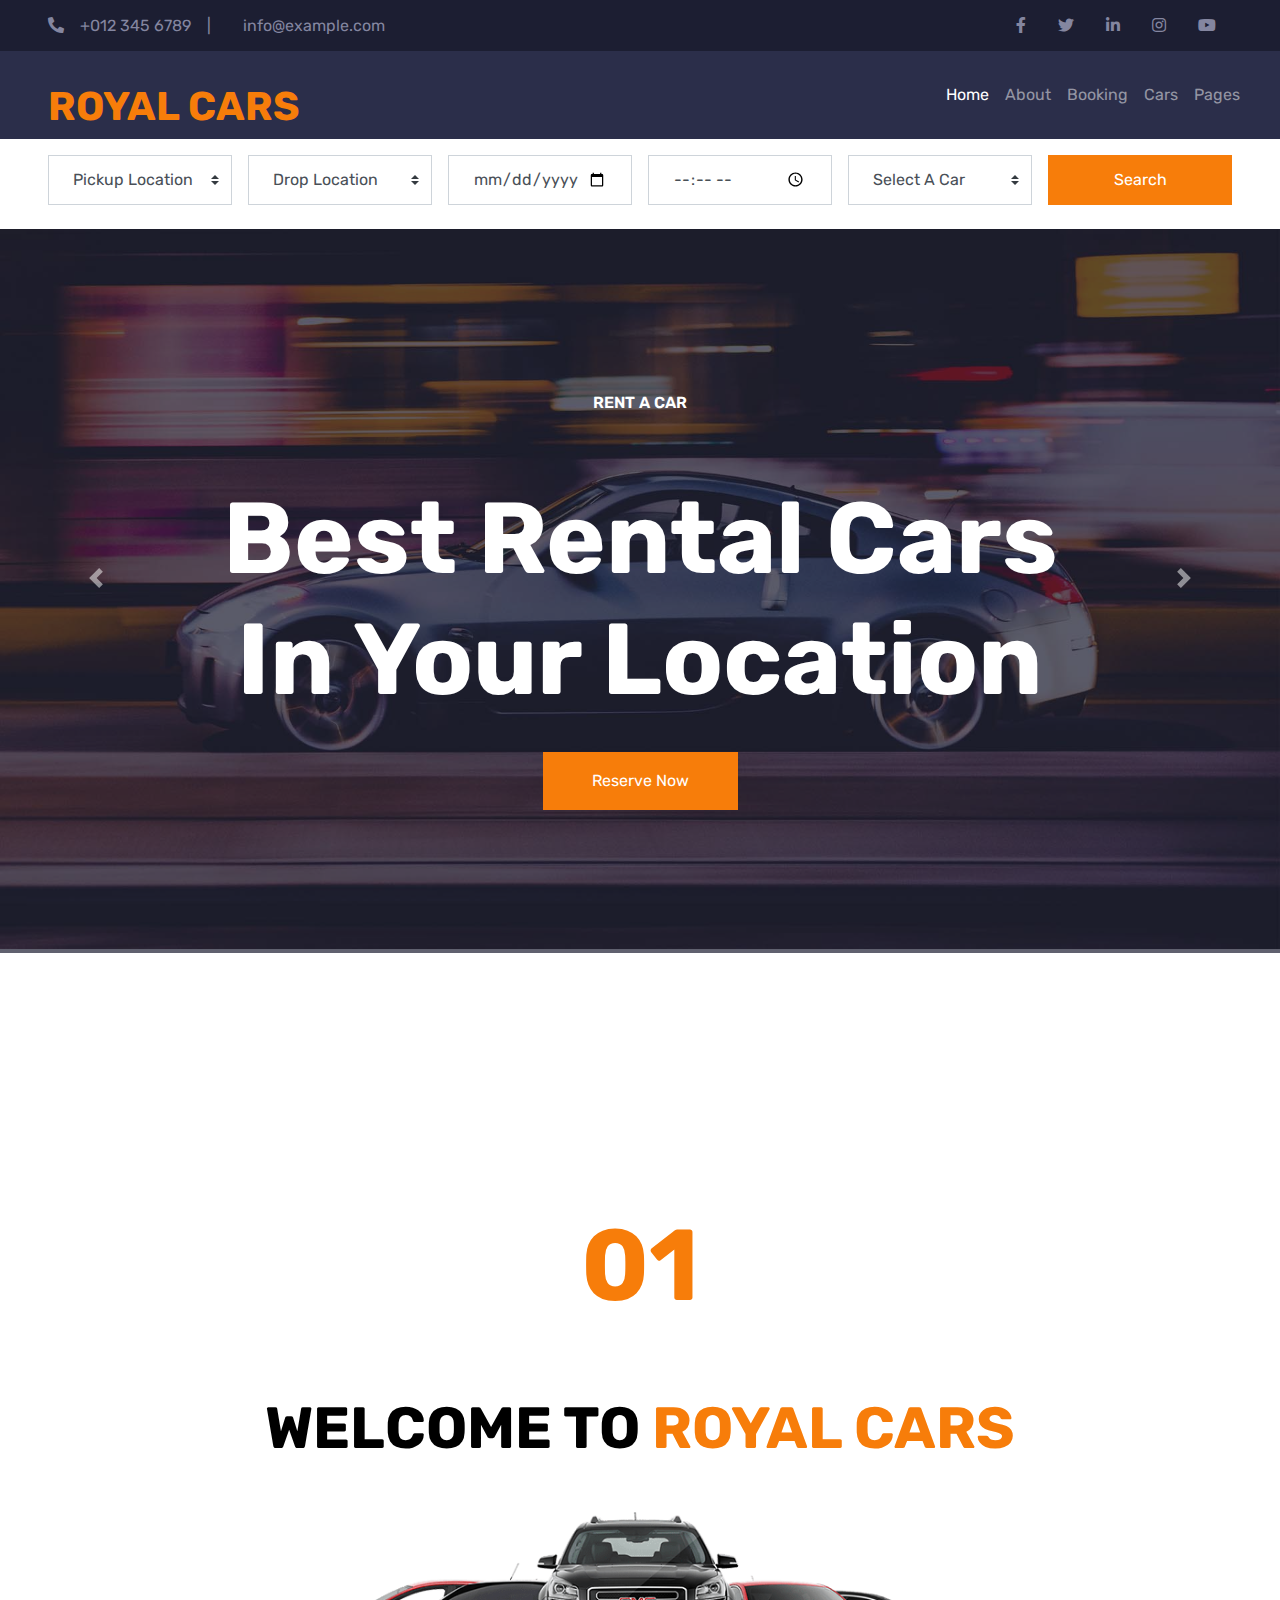
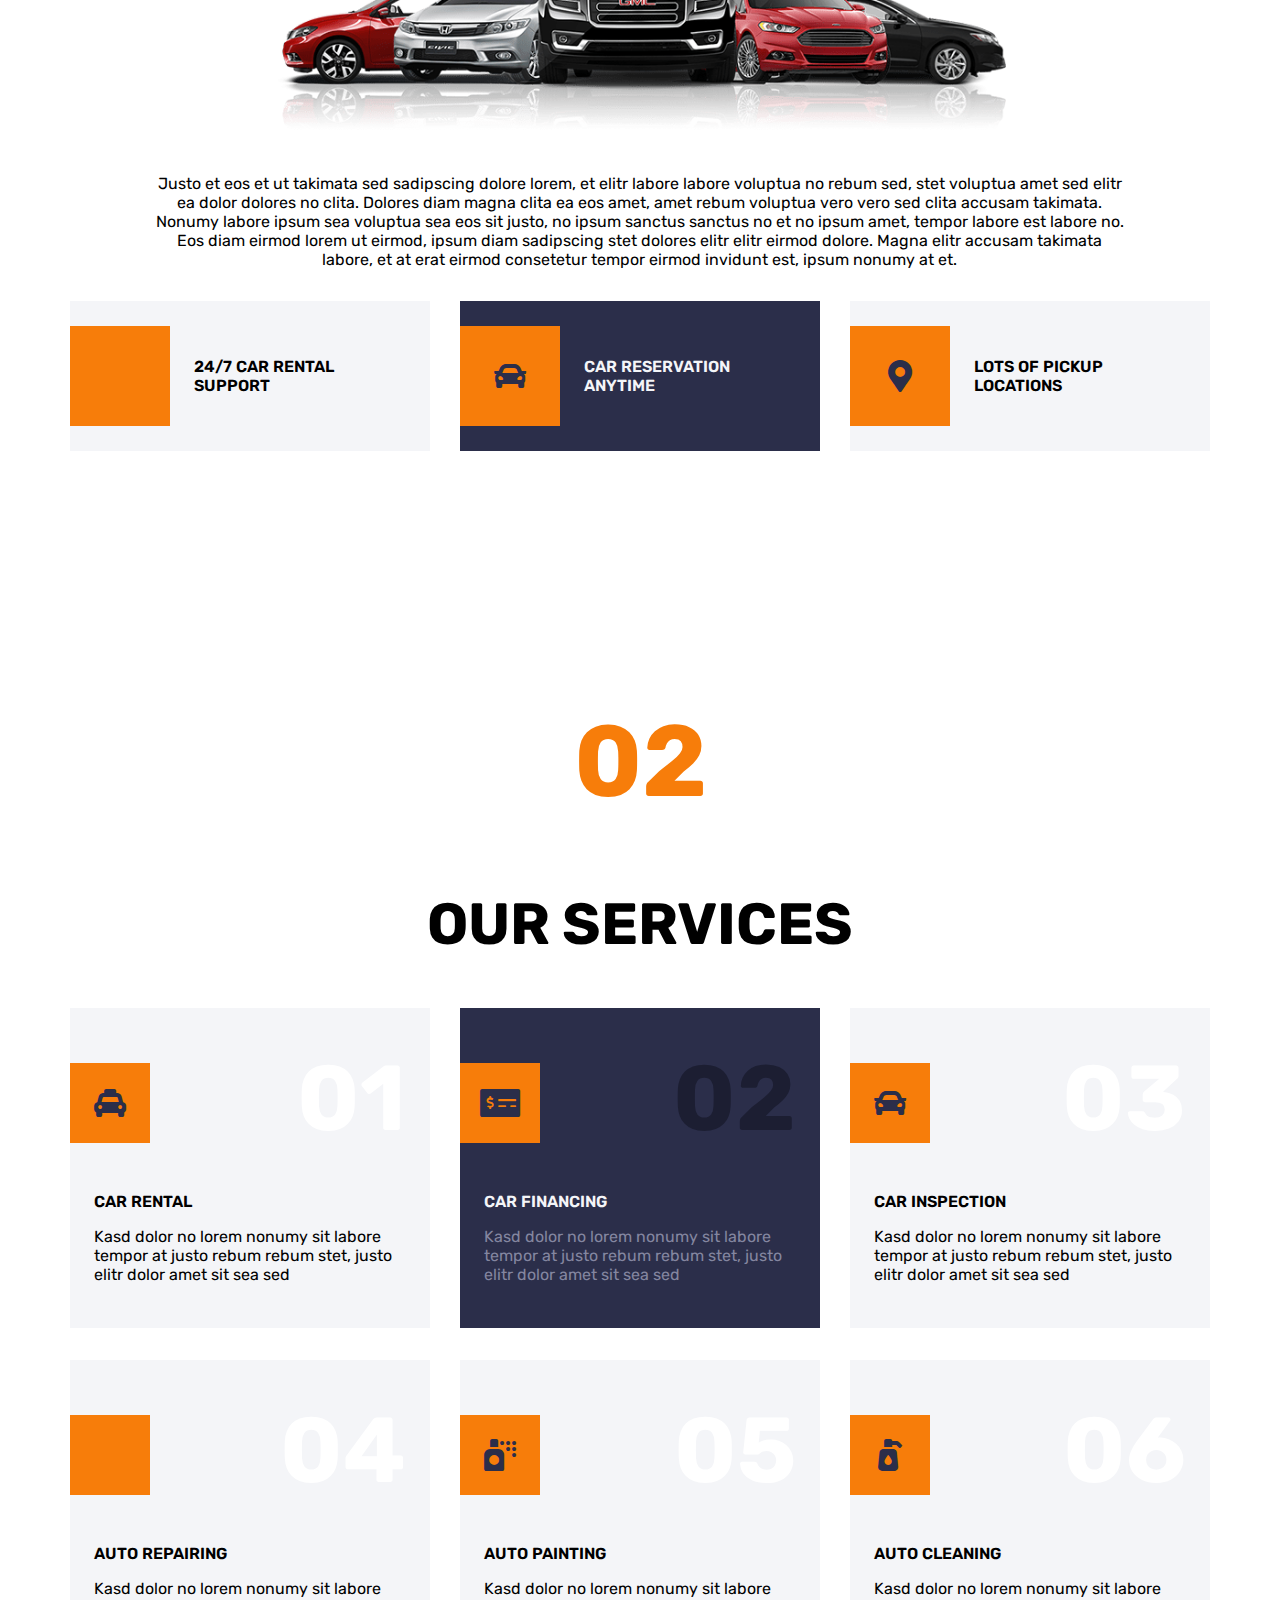
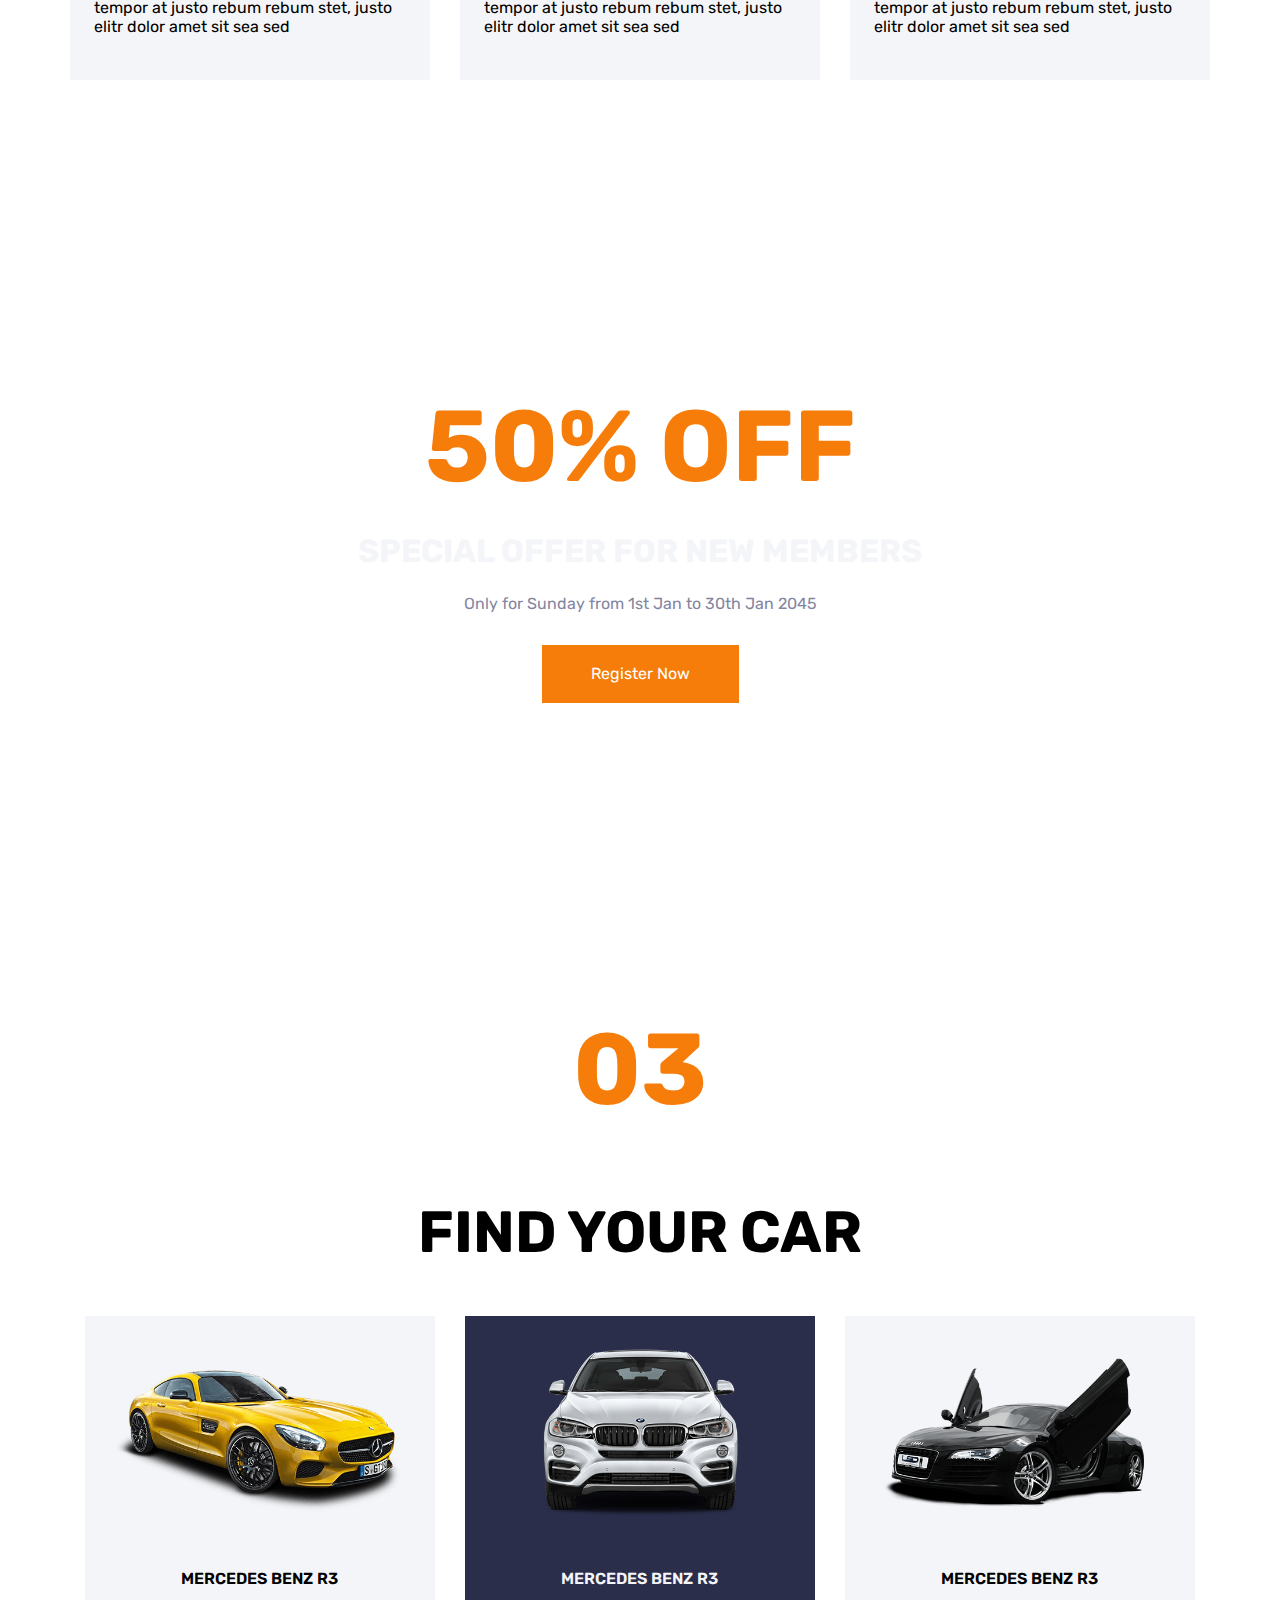
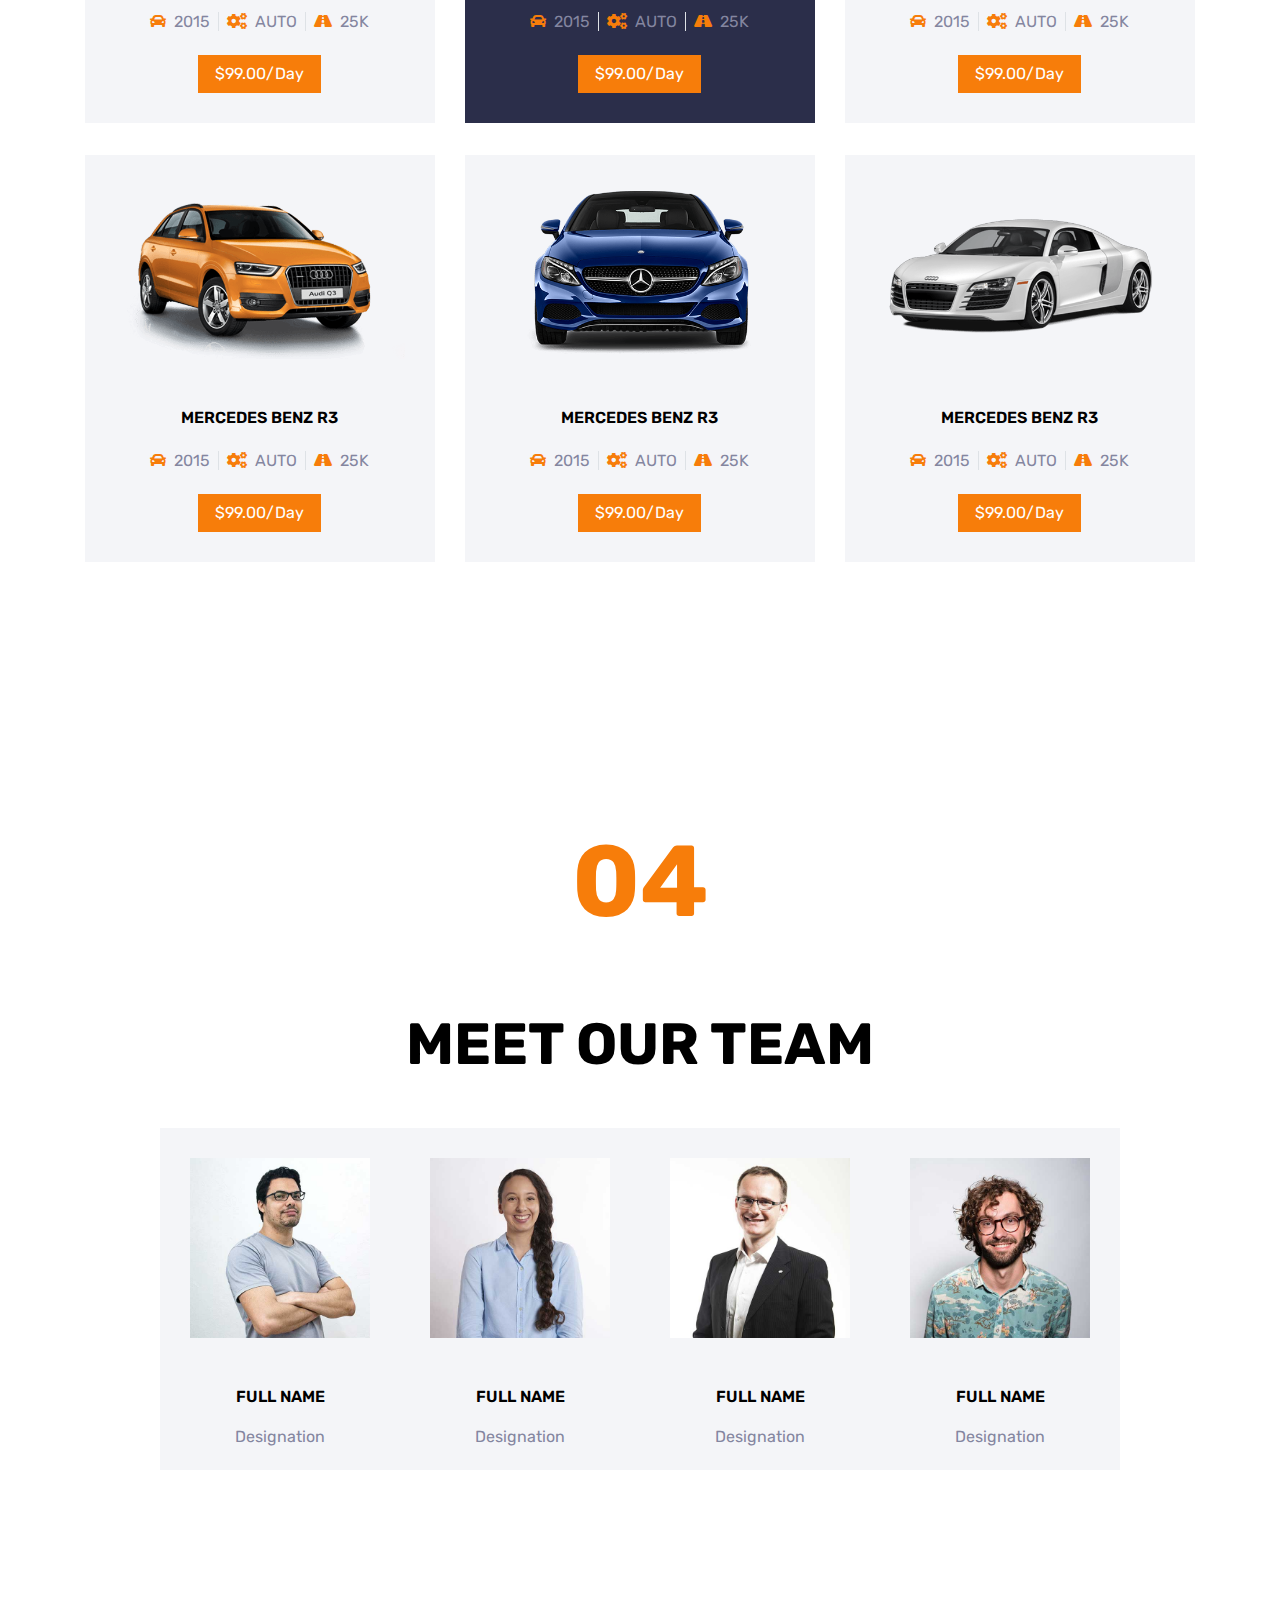
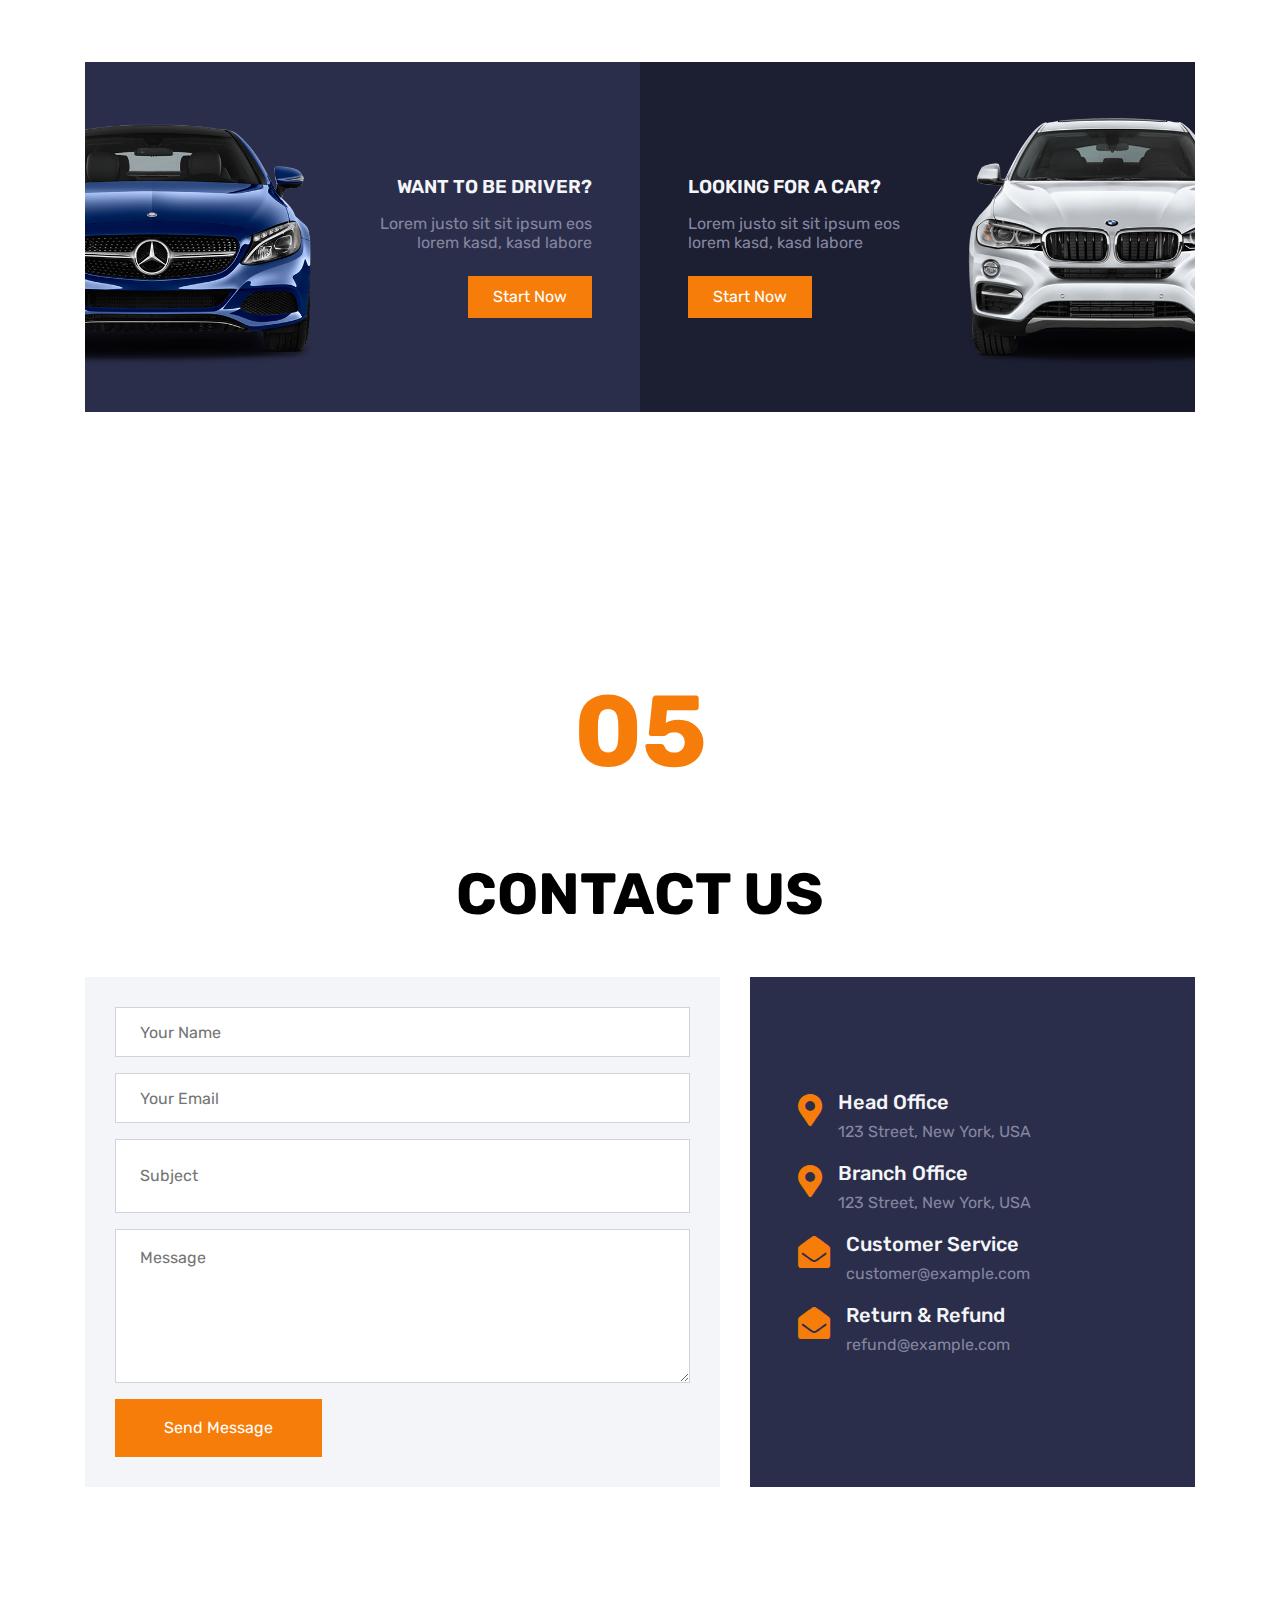
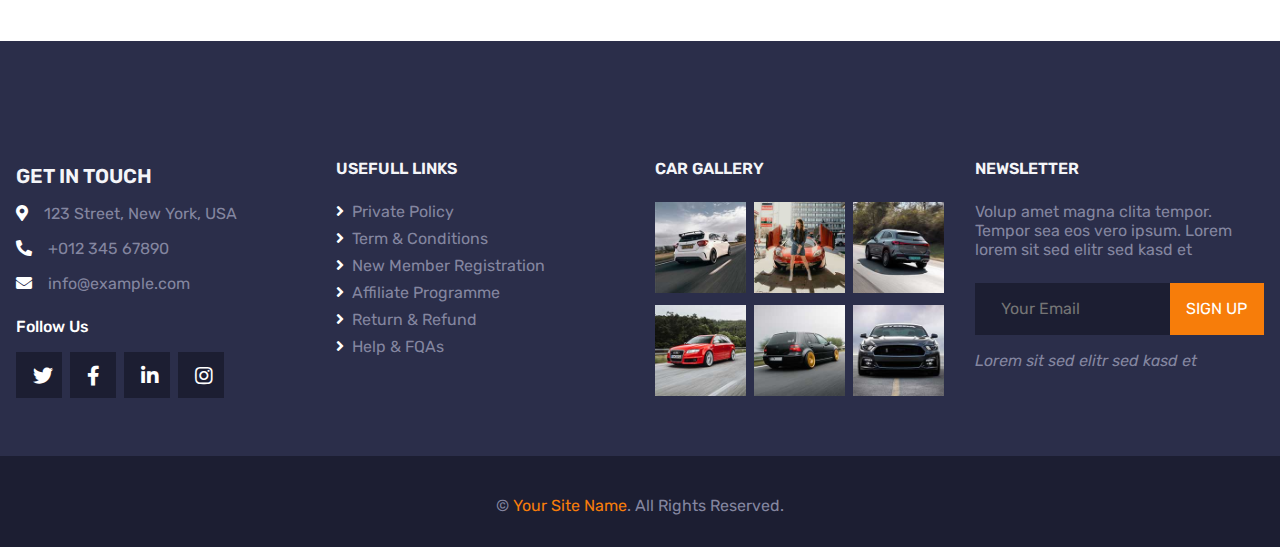
==== commit 968a9ce9: "remove bootstrap from the project #1" ====
--- a/index.html
+++ b/index.html
@@ -1,802 +1,949 @@
 <!DOCTYPE html>
 <html lang="en">
-
-<head>
-    <meta charset="utf-8">
-    <title>ROYAL CARS - Car Rental HTML Template</title>
-    <meta content="width=device-width, initial-scale=1.0" name="viewport">
-    <meta content="Free HTML Templates" name="keywords">
-    <meta content="Free HTML Templates" name="description">
-
-    <!-- Favicon -->
-    <link href="img/favicon.ico" rel="icon">
+  <head>
+    <meta charset="utf-8" />
+    <title>ROYAL CARS</title>
+    <meta content="width=device-width, initial-scale=1.0" name="viewport" />
+    <meta content="ROYAL CARS" name="keywords" />
+    <meta content="ROYAL CARS" name="description" />
 
     <!-- Google Web Fonts -->
-    <link rel="preconnect" href="https://fonts.gstatic.com">
-    <link href="https://fonts.googleapis.com/css2?family=Oswald:wght@400;500;600;700&family=Rubik&display=swap" rel="stylesheet"> 
+    <link rel="preconnect" href="https://fonts.gstatic.com" />
+    <link
+      href="https://fonts.googleapis.com/css2?family=Oswald:wght@400;500;600;700&family=Rubik&display=swap"
+      rel="stylesheet"
+    />
 
     <!-- Font Awesome -->
     <link href="https://cdnjs.cloudflare.com/ajax/libs/font-awesome/5.15.0/css/all.min.css" rel="stylesheet">
 
-    <!-- Libraries Stylesheet -->
-    <link href="lib/owlcarousel/assets/owl.carousel.min.css" rel="stylesheet">
-    <link href="lib/tempusdominus/css/tempusdominus-bootstrap-4.min.css" rel="stylesheet" />
-
     <!-- Customized Bootstrap Stylesheet -->
-    <link href="css/bootstrap.min.css" rel="stylesheet">
+    <!-- <link href="css/bootstrap.min.css" rel="stylesheet" /> -->
 
     <!-- Template Stylesheet -->
-    <link href="css/style.css" rel="stylesheet">
-</head>
-
-<body>
+    <link href="css/style.css" rel="stylesheet" />
+  </head>
+
+  <body>
     <!-- Topbar Start -->
-    <div class="container-fluid bg-dark py-3 px-lg-5 d-none d-lg-block">
-        <div class="row">
-            <div class="col-md-6 text-center text-lg-left mb-2 mb-lg-0">
-                <div class="d-inline-flex align-items-center">
-                    <a class="text-body pr-3" href=""><i class="fa fa-phone-alt mr-2"></i>+012 345 6789</a>
-                    <span class="text-body">|</span>
-                    <a class="text-body px-3" href=""><i class="fa fa-envelope mr-2"></i>info@example.com</a>
-                </div>
-            </div>
-            <div class="col-md-6 text-center text-lg-right">
-                <div class="d-inline-flex align-items-center">
-                    <a class="text-body px-3" href="">
-                        <i class="fab fa-facebook-f"></i>
-                    </a>
-                    <a class="text-body px-3" href="">
-                        <i class="fab fa-twitter"></i>
-                    </a>
-                    <a class="text-body px-3" href="">
-                        <i class="fab fa-linkedin-in"></i>
-                    </a>
-                    <a class="text-body px-3" href="">
-                        <i class="fab fa-instagram"></i>
-                    </a>
-                    <a class="text-body pl-3" href="">
-                        <i class="fab fa-youtube"></i>
-                    </a>
-                </div>
-            </div>
-        </div>
+    <div class="topbar">
+      <div class="topbar-inner">
+        <div class="contact-info">
+          <div class="contact-links">
+            <a class="phone" href=""
+              ><i class="fa fa-phone-alt mr-2"></i>+012 345 6789</a
+            >
+            <span class="divider">|</span>
+            <a class="email" href=""><i class="mr-2"></i>info@example.com</a>
+          </div>
+        </div>
+        <div class="social-icons">
+          <div class="social-links">
+            <a href="#">
+              <i class="fab fa-facebook-f"></i>
+            </a>
+            <a href="#">
+              <i class="fab fa-twitter"></i>
+            </a>
+            <a href="#">
+              <i class="fab fa-linkedin-in"></i>
+            </a>
+            <a href="#">
+              <i class="fab fa-instagram"></i>
+            </a>
+            <a href="#">
+              <i class="fab fa-youtube"></i>
+            </a>
+          </div>
+        </div>
+      </div>
     </div>
     <!-- Topbar End -->
 
-
     <!-- Navbar Start -->
-    <div class="container-fluid position-relative nav-bar p-0">
-        <div class="position-relative px-lg-5" style="z-index: 9;">
-            <nav class="navbar navbar-expand-lg bg-secondary navbar-dark py-3 py-lg-0 pl-3 pl-lg-5">
-                <a href="" class="navbar-brand">
-                    <h1 class="text-uppercase text-primary mb-1">Royal Cars</h1>
-                </a>
-                <button type="button" class="navbar-toggler" data-toggle="collapse" data-target="#navbarCollapse">
-                    <span class="navbar-toggler-icon"></span>
+    <div class="navbar-container">
+      <div class="navbar-inner" style="z-index: 9">
+        <nav class="main-navbar">
+          <a href="" class="brand-logo">
+            <h1 class="site-title">Royal Cars</h1>
+          </a>
+          <div class="nav-collapse" id="navbarCollapse">
+            <div class="navbar-links">
+              <a href="index.html" class="navbar-link active">Home</a>
+              <a href="detail.html" class="navbar-link">About</a>
+              <a href="booking.html" class="navbar-link">Booking</a>
+              <a href="#" class="navbar-link"
+              >Cars</a>
+              <a href="#" class="navbar-link"
+              >Pages</a>
+          </div>
+        </nav>
+      </div>
+    </div>
+    <!-- Navbar End-->
+
+    <!-- Search Start -->
+    <div class="form-container">
+      <div class="form-row">
+        <div class="select-box">
+          <select class="select-option" style="height: 50px">
+            <option selected>Pickup Location</option>
+            <option value="1">Location 1</option>
+            <option value="2">Location 2</option>
+            <option value="3">Location 3</option>
+          </select>
+        </div>
+        <div class="select-box">
+          <select class="select-option" style="height: 50px">
+            <option selected>Drop Location</option>
+            <option value="1">Location 1</option>
+            <option value="2">Location 2</option>
+            <option value="3">Location 3</option>
+          </select>
+        </div>
+        <div class="select-box">
+          <div class="input-container" id="date" data-target-input="nearest">
+            <input
+              type="date"
+              class="date-input"
+              placeholder="Pickup Date"
+            />
+          </div>
+        </div>
+        <div class="select-box">
+          <div class="input-container" id="time" data-target-input="nearest">
+            <input
+              type="time"
+              class="time-input"
+              placeholder="Pickup Time"
+            />
+          </div>
+        </div>
+        <div class="select-box">
+          <select class="select-option" style="height: 50px">
+            <option selected>Select A Car</option>
+            <option value="1">Car 1</option>
+            <option value="2">Car 1</option>
+            <option value="3">Car 1</option>
+          </select>
+        </div>
+        <div class="submit-button select-box">
+          <button
+            class="button-style"
+            type="submit"
+            style="height: 50px"
+          >
+            Search
+          </button>
+        </div>
+      </div>
+    </div>
+    <!-- Search End -->
+
+    <!-- Carousel Start -->
+    <div class="custom-carousel" style="margin-bottom: 90px">
+      <div class=" slide carousel-container" id="header-carousel">
+        <div class="carousel-inner carousel-wrapper">
+          <div class="carousel-item active carousel-slide">
+            <img class="w-100 slide-image" src="img/carousel-1.jpg" alt="Image" />
+            <div
+              class="carousel-caption d-flex flex-column align-items-center justify-content-center"
+            >
+              <div class="p-3 caption-wrapper" style="max-width: 900px">
+                <h4 class="text-white text-uppercase mb-md-3 slide-title">Rent A Car</h4>
+                <h1 class="display-1 text-white mb-md-4 slide-heading">
+                  Best Rental Cars In Your Location
+                </h1>
+                <a href="" class="btn btn-primary py-md-3 px-md-5 mt-2 reserve-btn"
+                  >Reserve Now</a
+                >
+              </div>
+            </div>
+          </div>
+          <div class="carousel-item active carousel-slide">
+            <img class="slide-image" src="img/carousel-2.jpg" alt="Image" />
+            <div
+              class="carousel-caption carousel-caption"
+            >
+              <div class="caption-wrapper" style="max-width: 900px">
+                <h4 class="slide-title">Rent A Car</h4>
+                <h1 class="slide-heading">
+                  Quality Cars with Unlimited Miles
+                </h1>
+                <a href="" class="reserve-btn"
+                  >Reserve Now</a
+                >
+              </div>
+            </div>
+          </div>
+        </div>
+        <a
+          class="carousel-control-prev"
+          href="#header-carousel"
+        >
+          <div class="control-btn" style="width: 45px; height: 45px">
+            <span class="carousel-control-prev-icon"></span>
+          </div>
+        </a>
+        <a
+          class="carousel-control-next"
+          href="#header-carousel"
+        >
+          <div class="control-btn" style="width: 45px; height: 45px">
+            <span class="carousel-control-next-icon"></span>
+          </div>
+        </a>
+      </div>
+    </div>
+    <!-- Carousel End -->
+
+    <!-- About Start -->
+  <div class="about-section">
+    <div class="about-container">
+      <h1 class="section-number">01</h1>
+      <h1 class="section-title">
+        Welcome To <span class="custom-section-title">Royal Cars</span>
+      </h1>
+      <div class="about-content">
+        <div class="about-content-inner">
+          <img class="about-image" src="img/about.png" alt="" />
+          <p class="about-text">
+            Justo et eos et ut takimata sed sadipscing dolore lorem, et elitr
+            labore labore voluptua no rebum sed, stet voluptua amet sed elitr
+            ea dolor dolores no clita. Dolores diam magna clita ea eos amet,
+            amet rebum voluptua vero vero sed clita accusam takimata. Nonumy
+            labore ipsum sea voluptua sea eos sit justo, no ipsum sanctus
+            sanctus no et no ipsum amet, tempor labore est labore no. Eos diam
+            eirmod lorem ut eirmod, ipsum diam sadipscing stet dolores elitr
+            elitr eirmod dolore. Magna elitr accusam takimata labore, et at
+            erat eirmod consetetur tempor eirmod invidunt est, ipsum nonumy at
+            et.
+          </p>
+        </div>
+      </div>
+      <div class="about-features">
+        <div class="about-feature">
+          <div
+            class="feature-item"
+            style="height: 150px"
+          >
+            <div
+              class="feature-icon"
+              style="width: 100px; height: 100px"
+            >
+              <i class="fa fa-2x fa-headse feature-inner-icon"></i>
+            </div>
+            <h4 class="feature-title">24/7 Car Rental Support</h4>
+          </div>
+        </div>
+        <div class="about-feature">
+          <div
+            class="feature-item"
+            style="height: 150px"
+          >
+            <div
+              class="feature-icon"
+              style="width: 100px; height: 100px"
+            >
+              <i class="fa fa-2x fa-car feature-inner-icon"></i>
+            </div>
+            <h4 class="feature-title">
+              Car Reservation Anytime
+            </h4>
+          </div>
+        </div>
+        <div class="about-feature">
+          <div
+            class="feature-item"
+            style="height: 150px"
+          >
+            <div
+              class="feature-icon"
+              style="width: 100px; height: 100px"
+            >
+              <i class="fa fa-2x fa-map-marker-alt feature-inner-icon"></i>
+            </div>
+            <h4 class="feature-title">Lots Of Pickup Locations</h4>
+          </div>
+        </div>
+      </div>
+    </div>
+  </div>
+
+<!-- About End -->
+
+
+
+    <!-- Services Start -->
+  <div class="service-section">
+      <div class="service-container">
+        <h1 class="section-number">02</h1>
+        <h1 class="section-title">Our Services</h1>
+        <div class="row service-features">
+          <div class="service-feature">
+            <div class="service-item">
+              <div class="service-item-container">
+                <div class="service-item-icon" style="width: 80px; height: 80px">
+                  <i class="fa fa-2x fa-taxi service-inner-icon"></i>
+                </div>
+                <h1 class="service-item-count">01</h1>
+              </div>
+              <h4 class="service-item-title">Car Rental</h4>
+              <p class="service-item-text">
+                Kasd dolor no lorem nonumy sit labore tempor at justo rebum
+                rebum stet, justo elitr dolor amet sit sea sed
+              </p>
+            </div>
+          </div>
+          <div class=" service-feature">
+            <div class="service-item active"
+            >
+              <div
+                class="service-item-container"
+              >
+                <div
+                  class="service-item-icon"
+                  style="width: 80px; height: 80px"
+                >
+                  <i class="fa fa-2x fa-money-check-alt service-inner-icon"></i>
+                </div>
+                <h1 class="service-item-count">02</h1>
+              </div>
+              <h4 class="service-item-title">Car Financing</h4>
+              <p class="service-item-text">
+                Kasd dolor no lorem nonumy sit labore tempor at justo rebum
+                rebum stet, justo elitr dolor amet sit sea sed
+              </p>
+            </div>
+          </div>
+          <div class="service-feature">
+            <div
+              class="service-item"
+            >
+              <div
+                class="service-item-container"
+              >
+                <div
+                  class="service-item-icon"
+                  style="width: 80px; height: 80px"
+                >
+                  <i class="fa fa-2x fa-car service-inner-icon"></i>
+                </div>
+                <h1 class="service-item-count">03</h1>
+              </div>
+              <h4 class="service-item-title">Car Inspection</h4>
+              <p class="service-item-text">
+                Kasd dolor no lorem nonumy sit labore tempor at justo rebum
+                rebum stet, justo elitr dolor amet sit sea sed
+              </p>
+            </div>
+          </div>
+          <div class="service-feature">
+            <div
+              class="service-item"
+            >
+              <div
+                class="service-item-container"
+              >
+                <div
+                  class="service-item-icon"
+                  style="width: 80px; height: 80px"
+                >
+                  <i class="service-inner-icon"></i>
+                </div>
+                <h1 class="service-item-count">04</h1>
+              </div>
+              <h4 class="service-item-title">Auto Repairing</h4>
+              <p class="service-item-text">
+                Kasd dolor no lorem nonumy sit labore tempor at justo rebum
+                rebum stet, justo elitr dolor amet sit sea sed
+              </p>
+            </div>
+          </div>
+          <div class="service-feature">
+            <div
+              class="service-item"
+            >
+              <div
+                class="service-item-container"
+              >
+                <div
+                  class="service-item-icon"
+                  style="width: 80px; height: 80px"
+                >
+                  <i class="fa fa-2x fa-spray-can service-inner-icon"></i>
+                </div>
+                <h1 class="service-item-count">05</h1>
+              </div>
+              <h4 class="service-item-title">Auto Painting</h4>
+              <p class="service-item-text">
+                Kasd dolor no lorem nonumy sit labore tempor at justo rebum
+                rebum stet, justo elitr dolor amet sit sea sed
+              </p>
+            </div>
+          </div>
+          <div class="service-feature">
+            <div
+              class="service-item"
+            >
+              <div
+                class="service-item-container"
+              >
+                <div
+                  class="service-item-icon"
+                  style="width: 80px; height: 80px"
+                >
+                  <i class="fa fa-2x fa-pump-soap service-inner-icon"></i>
+                </div>
+                <h1 class="service-item-count">06</h1>
+              </div>
+              <h4 class="service-item-title">Auto Cleaning</h4>
+              <p class="service-item-text">
+                Kasd dolor no lorem nonumy sit labore tempor at justo rebum
+                rebum stet, justo elitr dolor amet sit sea sed
+              </p>
+            </div>
+          </div>
+        </div>
+      </div>
+    </div>
+    <!-- Services End -->
+
+    <!-- Banner Start -->
+    <div class="banner-container">
+      <div class="banner-content">
+        <div class="banner-inner">
+          <div class="py-5 banner-text">
+            <h1 class="banner-heading">50% OFF</h1>
+            <h1 class="banner-subheading">
+              Special Offer For New Members
+            </h1>
+            <p class="banner-description">Only for Sunday from 1st Jan to 30th Jan 2045</p>
+            <a class="banner-link" href="">Register Now</a>
+          </div>
+        </div>
+      </div>
+    </div>
+
+    <!-- Banner End -->
+
+    <!-- Rent A Car Start -->
+    <div class="rent-section">
+      <div class="rent-container">
+        <h1 class="section-number">03</h1>
+        <h1 class="section-title">Find Your Car</h1>
+        <div class="rent-inner-section">
+          <div class="rent-item-section">
+            <div class="rent-item">
+              <img class="rent-item-img" src="img/car-rent-1.png" alt="" />
+              <h4 class="rent-item-name">Mercedes Benz R3</h4>
+              <div class="rent-item-details">
+                <div class="rent-detail">
+                  <i class="fa fa-car rent-detail-icon"></i>
+                  <span>2015</span>
+                </div>
+                <div class="rent-detail-middle">
+                  <i class="fa fa-cogs rent-detail-icon"></i>
+                  <span>AUTO</span>
+                </div>
+                <div class="rent-detail">
+                  <i class="fa fa-road rent-detail-icon"></i>
+                  <span>25K</span>
+                </div>
+              </div>
+              <a class="rent-price" href="">$99.00/Day</a>
+            </div>
+          </div>
+          <div class="rent-item-section">
+            <div class="rent-item active">
+              <img class="rent-item-img" src="img/car-rent-2.png" alt="" />
+              <h4 class="rent-item-name">Mercedes Benz R3</h4>
+              <div class="rent-item-details">
+                <div class="rent-detail">
+                  <i class="fa fa-car rent-detail-icon"></i>
+                  <span>2015</span>
+                </div>
+                <div class="rent-detail-middle">
+                  <i class="fa fa-cogs rent-detail-icon"></i>
+                  <span>AUTO</span>
+                </div>
+                <div class="rent-detail">
+                  <i class="fa fa-road rent-detail-icon"></i>
+                  <span>25K</span>
+                </div>
+              </div>
+              <a class="rent-price" href="">$99.00/Day</a>
+            </div>
+          </div>
+          <div class="rent-item-section">
+            <div class="rent-item">
+              <img class="rent-item-img" src="img/car-rent-3.png" alt="" />
+              <h4 class="rent-item-name">Mercedes Benz R3</h4>
+              <div class="rent-item-details">
+                <div class="rent-detail">
+                  <i class="fa fa-car rent-detail-icon"></i>
+                  <span>2015</span>
+                </div>
+                <div class="rent-detail-middle">
+                  <i class="fa fa-cogs rent-detail-icon"></i>
+                  <span>AUTO</span>
+                </div>
+                <div class="rent-detail">
+                  <i class="fa fa-road rent-detail-icon"></i>
+                  <span>25K</span>
+                </div>
+              </div>
+              <a class="rent-price" href="">$99.00/Day</a>
+            </div>
+          </div>
+          <div class="rent-item-section">
+            <div class="rent-item">
+              <img class="rent-item-img" src="img/car-rent-4.png" alt="" />
+              <h4 class="rent-item-name">Mercedes Benz R3</h4>
+              <div class="rent-item-details">
+                <div class="rent-detail">
+                  <i class="fa fa-car rent-detail-icon"></i>
+                  <span>2015</span>
+                </div>
+                <div class="rent-detail-middle">
+                  <i class="fa fa-cogs rent-detail-icon"></i>
+                  <span>AUTO</span>
+                </div>
+                <div class="rent-detail">
+                  <i class="fa fa-road rent-detail-icon"></i>
+                  <span>25K</span>
+                </div>
+              </div>
+              <a class="rent-price" href="">$99.00/Day</a>
+            </div>
+          </div>
+          <div class="rent-item-section">
+            <div class="rent-item">
+              <img class="rent-item-img" src="img/car-rent-5.png" alt="" />
+              <h4 class="rent-item-name">Mercedes Benz R3</h4>
+              <div class="rent-item-details">
+                <div class="rent-detail">
+                  <i class="fa fa-car rent-detail-icon"></i>
+                  <span>2015</span>
+                </div>
+                <div class="rent-detail-middle">
+                  <i class="fa fa-cogs rent-detail-icon"></i>
+                  <span>AUTO</span>
+                </div>
+                <div class="rent-detail">
+                  <i class="fa fa-road rent-detail-icon"></i>
+                  <span>25K</span>
+                </div>
+              </div>
+              <a class="rent-price" href="">$99.00/Day</a>
+            </div>
+          </div>
+          <div class="rent-item-section">
+            <div class="rent-item">
+              <img class="rent-item-img" src="img/car-rent-6.png" alt="" />
+              <h4 class="rent-item-name">Mercedes Benz R3</h4>
+              <div class="rent-item-details">
+                <div class="rent-detail">
+                  <i class="fa fa-car rent-detail-icon"></i>
+                  <span>2015</span>
+                </div>
+                <div class="rent-detail-middle">
+                  <i class="fa fa-cogs rent-detail-icon"></i>
+                  <span>AUTO</span>
+                </div>
+                <div class="rent-detail">
+                  <i class="fa fa-road rent-detail-icon"></i>
+                  <span>25K</span>
+                </div>
+              </div>
+              <a class="rent-price" href="">$99.00/Day</a>
+            </div>
+          </div>
+        </div>
+      </div>
+    </div>
+    <!-- Rent A Car End -->
+
+    <!-- Team Start -->
+    <div class="team-section">
+      <div class="team-container">
+        <h1 class="section-number">04</h1>
+        <h1 class="section-title">Meet Our Team</h1>
+        <div
+          class=" team-carousel position-relative"
+          style="padding: 0 30px"
+        >
+          <div class="team-item">
+            <img class="team-image" src="img/team-1.jpg" alt="" />
+            <div class="team-details">
+              <h4 class="team-name">Full Name</h4>
+              <p class="team-work">Designation</p>
+              <div
+                class="team-social"
+              >
+                <a class="btn-lg-square team-social-link" href="#"
+                  ><i class="fab fa-twitter"></i
+                ></a>
+                <a class="btn-lg-square team-social-link" href="#"
+                  ><i class="fab fa-facebook-f"></i
+                ></a>
+                <a class="btn-lg-square team-social-link" href="#"
+                  ><i class="fab fa-linkedin-in"></i
+                ></a>
+              </div>
+            </div>
+          </div>
+          <div class="team-item">
+            <img class="team-image" src="img/team-2.jpg" alt="" />
+            <div class="team-details">
+              <h4 class="team-name">Full Name</h4>
+              <p class="team-work">Designation</p>
+              <div
+                class="team-social"
+              >
+                <a class="btn-lg-square team-social-link" href="#"
+                  ><i class="fab fa-twitter"></i
+                ></a>
+                <a class="btn-lg-square team-social-link" href="#"
+                  ><i class="fab fa-facebook-f"></i
+                ></a>
+                <a class="btn-lg-square team-social-link" href="#"
+                  ><i class="fab fa-linkedin-in"></i
+                ></a>
+              </div>
+            </div>
+          </div>
+          <div class="team-item">
+            <img class="team-image" src="img/team-3.jpg" alt="" />
+            <div class="team-details">
+              <h4 class="team-name">Full Name</h4>
+              <p class="team-work">Designation</p>
+              <div
+                class="team-social"
+              >
+                <a class="btn-lg-square team-social-link" href="#"
+                  ><i class="fab fa-twitter"></i
+                ></a>
+                <a class="btn-lg-square team-social-link" href="#"
+                  ><i class="fab fa-facebook-f"></i
+                ></a>
+                <a class="btn-lg-square team-social-link" href="#"
+                  ><i class="fab fa-linkedin-in"></i
+                ></a>
+              </div>
+            </div>
+          </div>
+          <div class="team-item">
+            <img class="team-image" src="img/team-4.jpg" alt="" />
+            <div class="team-details">
+              <h4 class="team-name">Full Name</h4>
+              <p class="team-work">Designation</p>
+              <div
+                class="team-social"
+              >
+                <a class="btn-lg-square team-social-link" href="#"
+                  ><i class="fab fa-twitter"></i
+                ></a>
+                <a class="btn-lg-square team-social-link" href="#"
+                  ><i class="fab fa-facebook-f"></i
+                ></a>
+                <a class="btn-lg-square team-social-link" href="#"
+                  ><i class="fab fa-linkedin-in"></i
+                ></a>
+              </div>
+            </div>
+          </div>
+        </div>
+      </div>
+    </div>
+    <!-- Team End -->
+
+    <!-- Banner Start -->
+    <div class="banner-container">
+      <div class="banner-content-2">
+        <div class="banner-inner-2">
+          <div class="banner-2-item">
+            <div
+              class="banner2-inner-item-1"
+              style="height: 350px"
+            >
+              <img
+                class="banner2-img-1"
+                src="img/banner-left.png"
+                alt=""
+              />
+              <div style="text-align: end;">
+                <h3 class="banner2-title">
+                  Want to be driver?
+                </h3>
+                <p style="margin-bottom: 1.5rem; color: #8486a0;">
+                  Lorem justo sit sit ipsum eos lorem kasd, kasd labore
+                </p>
+                <a class="banner2-btn" href="">Start Now</a>
+              </div>
+            </div>
+          </div>
+          <div class="banner-2-item">
+            <div
+              class="banner2-inner-item-2"
+              style="height: 350px"
+            >
+              <div style="text-align: begin;">
+                <h3 class="banner2-title">
+                  Looking for a car?
+                </h3>
+                <p style="margin-bottom: 1.5rem; color: #8486a0;">
+                  Lorem justo sit sit ipsum eos lorem kasd, kasd labore
+                </p>
+                <a class="banner2-btn" href="">Start Now</a>
+              </div>
+              <img
+                class="banner2-img-2"
+                src="img/banner-right.png"
+                alt=""
+              />
+            </div>
+          </div>
+        </div>
+      </div>
+    </div>
+    <!-- Banner End -->
+
+    <!-- Contact Start -->
+    <div class="contact-section">
+      <div class="contact-container">
+        <h1 class="section-number">05</h1>
+        <h1 class="section-title">Contact Us</h1>
+        <div class="contact-inner">
+          <div class="contact-item">
+            <div class="contact-form" style="padding: 30px">
+              <form>
+                <div class="inner-contact-form">
+                  <div class="form-group" style="margin-bottom: 1rem">
+                    <input
+                      type="text"
+                      class="contact-input p-4"
+                      placeholder="Your Name"
+                      required="required"
+                    />
+                  </div>
+                  <div class="form-group" style="margin-bottom: 1rem">
+                    <input
+                      type="email"
+                      class="contact-input"
+                      placeholder="Your Email"
+                      required="required"
+                    />
+                  </div>
+                </div>
+                <div style="margin-bottom: 1rem">
+                  <input
+                    type="text"
+                    class="contact-input"
+                    placeholder="Subject"
+                    required="required"
+                  />
+                </div>
+                <div style="margin-bottom: 1rem">
+                  <textarea
+                    class="contact-input"
+                    style="padding-block: 1rem;"
+                    rows="5"
+                    placeholder="Message"
+                    required="required"
+                  ></textarea>
+                </div>
+                <div>
+                  <button class="contact-submit" type="submit">
+                    Send Message
+                  </button>
+                </div>
+              </form>
+            </div>
+          </div>
+          <div class="contact-item">
+            <div
+              class="contact-location"
+              style="height: 510px"
+            >
+              <div class="contact-inner-location">
+                <i
+                  class="fa fa-2x fa-map-marker-alt contact-location-logo"
+                ></i>
+                <div class="mt-n1 contact-location-info">
+                  <h5 class="contact-location-name">Head Office</h5>
+                  <p>123 Street, New York, USA</p>
+                </div>
+              </div>
+              <div class="contact-inner-location">
+                <i
+                  class="fa fa-2x fa-map-marker-alt contact-location-logo"
+                ></i>
+                <div class="contact-location-info">
+                  <h5>Branch Office</h5>
+                  <p>123 Street, New York, USA</p>
+                </div>
+              </div>
+              <div class="contact-inner-location">
+                <i
+                  class="fa fa-2x fa-envelope-open contact-location-logo"
+                ></i>
+                <div class="contact-location-info">
+                  <h5 class="contact-location-name">Customer Service</h5>
+                  <p>customer@example.com</p>
+                </div>
+              </div>
+              <div class="contact-inner-location">
+                <i
+                  class="fa fa-2x fa-envelope-open contact-location-logo"
+                ></i>
+                <div class="contact-location-info">
+                  <h5 class="contact-location-name">Return & Refund</h5>
+                  <p style="margin: 0;">refund@example.com</p>
+                </div>
+              </div>
+            </div>
+          </div>
+        </div>
+      </div>
+    </div>
+    <!-- Contact End -->
+
+    <!-- Footer Start -->
+    <div
+      class="footer-section"
+      style="margin-top: 90px"
+    >
+      <div class="footer-container">
+        <div class="footer-item">
+          <h4 class="footer-touch">Get In Touch</h4>
+          <p style="margin-bottom: 0.5rem; color: #8486a0;">
+            <i class="fa fa-map-marker-alt" style="margin-right: 1rem; color: #fff;"></i>123 Street, New
+            York, USA
+          </p>
+          <p style="margin-bottom: 0.5rem; color: #8486a0;">
+            <i class="fa fa-phone-alt" style="margin-right: 1rem; color: #fff;"></i>+012 345 67890
+          </p>
+          <p style="color: #8486a0;"><i class="fa fa-envelope" style="margin-right: 1rem; color: #fff;"></i>info@example.com</p>
+          <h6 style="margin-block: 0.5rem; padding-block: 0.5rem; color: #fff; font-size: 1rem;">Follow Us</h6>
+          <div class="footer-social">
+            <a class="btn-lg-square" href="#"
+              ><i class="fab fa-twitter"></i
+            ></a>
+            <a class="btn-lg-square" href="#"
+              ><i class="fab fa-facebook-f"></i
+            ></a>
+            <a class="btn-lg-square" href="#"
+              ><i class="fab fa-linkedin-in"></i
+            ></a>
+            <a class="btn-lg-square" href="#"
+              ><i class="fab fa-instagram"></i
+            ></a>
+          </div>
+        </div>
+        <div class="footer-item">
+          <h4 class="footer-links">Usefull Links</h4>
+          <div class="footer-inner-links">
+            <a class="footer-link" href="#"
+              ><i class="fa fa-angle-right" style="color: #fff; margin-right: 0.5rem;"></i>Private
+              Policy</a
+            >
+            <a class="footer-link" href="#"
+              ><i class="fa fa-angle-right" style="color: #fff; margin-right: 0.5rem;"></i>Term &
+              Conditions</a
+            >
+            <a class="footer-link" href="#"
+              ><i class="fa fa-angle-right" style="color: #fff; margin-right: 0.5rem;"></i>New Member
+              Registration</a
+            >
+            <a class="footer-link" href="#"
+              ><i class="fa fa-angle-right" style="color: #fff; margin-right: 0.5rem;"></i>Affiliate
+              Programme</a
+            >
+            <a class="footer-link" href="#"
+              ><i class="fa fa-angle-right" style="color: #fff; margin-right: 0.5rem;"></i>Return &
+              Refund</a
+            >
+            <a class="footer-link" href="#"
+              ><i class="fa fa-angle-right" style="color: #fff; margin-right: 0.5rem;"></i>Help & FQAs</a
+            >
+          </div>
+        </div>
+        <div class="footer-item">
+          <h4 class="footer-gallery-title">Car Gallery</h4>
+          <div class="footer-galleries">
+            <div class="footer-gallery">
+              <a href=""
+                ><img style="width: 100%;" src="img/gallery-1.jpg" alt=""
+              /></a>
+            </div>
+            <div class="footer-gallery">
+              <a href=""
+                ><img style="width: 100%;" src="img/gallery-2.jpg" alt=""
+              /></a>
+            </div>
+            <div class="footer-gallery">
+              <a href=""
+                ><img style="width: 100%;" src="img/gallery-3.jpg" alt=""
+              /></a>
+            </div>
+            <div class="footer-gallery">
+              <a href=""
+                ><img style="width: 100%;" src="img/gallery-4.jpg" alt=""
+              /></a>
+            </div>
+            <div class="footer-gallery">
+              <a href=""
+                ><img style="width: 100%;"  src="img/gallery-5.jpg" alt=""
+              /></a>
+            </div>
+            <div class="footer-gallery">
+              <a href=""
+                ><img style="width: 100%;" src="img/gallery-6.jpg" alt=""
+              /></a>
+            </div>
+          </div>
+        </div>
+        <div class="footer-item">
+          <h4 class="footer-letter-title">Newsletter</h4>
+          <p style="margin-bottom: 1.5rem; color: #8486a0;">
+            Volup amet magna clita tempor. Tempor sea eos vero ipsum. Lorem
+            lorem sit sed elitr sed kasd et
+          </p>
+          <div class="footer-form">
+            <div class="footer-form-group">
+              <input
+                type="text"
+                class="footer-form-input"
+                style="padding: 25px"
+                placeholder="Your Email"
+              />
+              <div class="footer-form-submit">
+                <button>
+                  Sign Up
                 </button>
-                <div class="collapse navbar-collapse justify-content-between px-3" id="navbarCollapse">
-                    <div class="navbar-nav ml-auto py-0">
-                        <a href="index.html" class="nav-item nav-link active">Home</a>
-                        <a href="about.html" class="nav-item nav-link">About</a>
-                        <a href="service.html" class="nav-item nav-link">Service</a>
-                        <div class="nav-item dropdown">
-                            <a href="#" class="nav-link dropdown-toggle" data-toggle="dropdown">Cars</a>
-                            <div class="dropdown-menu rounded-0 m-0">
-                                <a href="car.html" class="dropdown-item">Car Listing</a>
-                                <a href="detail.html" class="dropdown-item">Car Detail</a>
-                                <a href="booking.html" class="dropdown-item">Car Booking</a>
-                            </div>
-                        </div>
-                        <div class="nav-item dropdown">
-                            <a href="#" class="nav-link dropdown-toggle" data-toggle="dropdown">Pages</a>
-                            <div class="dropdown-menu rounded-0 m-0">
-                                <a href="team.html" class="dropdown-item">The Team</a>
-                                <a href="testimonial.html" class="dropdown-item">Testimonial</a>
-                            </div>
-                        </div>
-                        <a href="contact.html" class="nav-item nav-link">Contact</a>
-                    </div>
-                </div>
-            </nav>
-        </div>
-    </div>
-    <!-- Navbar End -->
-
-
-    <!-- Search Start -->
-    <div class="container-fluid bg-white pt-3 px-lg-5">
-        <div class="row mx-n2">
-            <div class="col-xl-2 col-lg-4 col-md-6 px-2">
-                <select class="custom-select px-4 mb-3" style="height: 50px;">
-                    <option selected>Pickup Location</option>
-                    <option value="1">Location 1</option>
-                    <option value="2">Location 2</option>
-                    <option value="3">Location 3</option>
-                </select>
-            </div>
-            <div class="col-xl-2 col-lg-4 col-md-6 px-2">
-                <select class="custom-select px-4 mb-3" style="height: 50px;">
-                    <option selected>Drop Location</option>
-                    <option value="1">Location 1</option>
-                    <option value="2">Location 2</option>
-                    <option value="3">Location 3</option>
-                </select>
-            </div>
-            <div class="col-xl-2 col-lg-4 col-md-6 px-2">
-                <div class="date mb-3" id="date" data-target-input="nearest">
-                    <input type="text" class="form-control p-4 datetimepicker-input" placeholder="Pickup Date"
-                        data-target="#date" data-toggle="datetimepicker" />
-                </div>
-            </div>
-            <div class="col-xl-2 col-lg-4 col-md-6 px-2">
-                <div class="time mb-3" id="time" data-target-input="nearest">
-                    <input type="text" class="form-control p-4 datetimepicker-input" placeholder="Pickup Time"
-                        data-target="#time" data-toggle="datetimepicker" />
-                </div>
-            </div>
-            <div class="col-xl-2 col-lg-4 col-md-6 px-2">
-                <select class="custom-select px-4 mb-3" style="height: 50px;">
-                    <option selected>Select A Car</option>
-                    <option value="1">Car 1</option>
-                    <option value="2">Car 1</option>
-                    <option value="3">Car 1</option>
-                </select>
-            </div>
-            <div class="col-xl-2 col-lg-4 col-md-6 px-2">
-                <button class="btn btn-primary btn-block mb-3" type="submit" style="height: 50px;">Search</button>
-            </div>
-        </div>
-    </div>
-    <!-- Search End -->
-
-
-    <!-- Carousel Start -->
-    <div class="container-fluid p-0" style="margin-bottom: 90px;">
-        <div id="header-carousel" class="carousel slide" data-ride="carousel">
-            <div class="carousel-inner">
-                <div class="carousel-item active">
-                    <img class="w-100" src="img/carousel-1.jpg" alt="Image">
-                    <div class="carousel-caption d-flex flex-column align-items-center justify-content-center">
-                        <div class="p-3" style="max-width: 900px;">
-                            <h4 class="text-white text-uppercase mb-md-3">Rent A Car</h4>
-                            <h1 class="display-1 text-white mb-md-4">Best Rental Cars In Your Location</h1>
-                            <a href="" class="btn btn-primary py-md-3 px-md-5 mt-2">Reserve Now</a>
-                        </div>
-                    </div>
-                </div>
-                <div class="carousel-item">
-                    <img class="w-100" src="img/carousel-2.jpg" alt="Image">
-                    <div class="carousel-caption d-flex flex-column align-items-center justify-content-center">
-                        <div class="p-3" style="max-width: 900px;">
-                            <h4 class="text-white text-uppercase mb-md-3">Rent A Car</h4>
-                            <h1 class="display-1 text-white mb-md-4">Quality Cars with Unlimited Miles</h1>
-                            <a href="" class="btn btn-primary py-md-3 px-md-5 mt-2">Reserve Now</a>
-                        </div>
-                    </div>
-                </div>
-            </div>
-            <a class="carousel-control-prev" href="#header-carousel" data-slide="prev">
-                <div class="btn btn-dark" style="width: 45px; height: 45px;">
-                    <span class="carousel-control-prev-icon mb-n2"></span>
-                </div>
-            </a>
-            <a class="carousel-control-next" href="#header-carousel" data-slide="next">
-                <div class="btn btn-dark" style="width: 45px; height: 45px;">
-                    <span class="carousel-control-next-icon mb-n2"></span>
-                </div>
-            </a>
-        </div>
-    </div>
-    <!-- Carousel End -->
-
-
-    <!-- About Start -->
-    <div class="container-fluid py-5">
-        <div class="container pt-5 pb-3">
-            <h1 class="display-1 text-primary text-center">01</h1>
-            <h1 class="display-4 text-uppercase text-center mb-5">Welcome To <span class="text-primary">Royal Cars</span></h1>
-            <div class="row justify-content-center">
-                <div class="col-lg-10 text-center">
-                    <img class="w-75 mb-4" src="img/about.png" alt="">
-                    <p>Justo et eos et ut takimata sed sadipscing dolore lorem, et elitr labore labore voluptua no rebum sed, stet voluptua amet sed elitr ea dolor dolores no clita. Dolores diam magna clita ea eos amet, amet rebum voluptua vero vero sed clita accusam takimata. Nonumy labore ipsum sea voluptua sea eos sit justo, no ipsum sanctus sanctus no et no ipsum amet, tempor labore est labore no. Eos diam eirmod lorem ut eirmod, ipsum diam sadipscing stet dolores elitr elitr eirmod dolore. Magna elitr accusam takimata labore, et at erat eirmod consetetur tempor eirmod invidunt est, ipsum nonumy at et.</p>
-                </div>
-            </div>
-            <div class="row mt-3">
-                <div class="col-lg-4 mb-2">
-                    <div class="d-flex align-items-center bg-light p-4 mb-4" style="height: 150px;">
-                        <div class="d-flex align-items-center justify-content-center flex-shrink-0 bg-primary ml-n4 mr-4" style="width: 100px; height: 100px;">
-                            <i class="fa fa-2x fa-headset text-secondary"></i>
-                        </div>
-                        <h4 class="text-uppercase m-0">24/7 Car Rental Support</h4>
-                    </div>
-                </div>
-                <div class="col-lg-4 mb-2">
-                    <div class="d-flex align-items-center bg-secondary p-4 mb-4" style="height: 150px;">
-                        <div class="d-flex align-items-center justify-content-center flex-shrink-0 bg-primary ml-n4 mr-4" style="width: 100px; height: 100px;">
-                            <i class="fa fa-2x fa-car text-secondary"></i>
-                        </div>
-                        <h4 class="text-light text-uppercase m-0">Car Reservation Anytime</h4>
-                    </div>
-                </div>
-                <div class="col-lg-4 mb-2">
-                    <div class="d-flex align-items-center bg-light p-4 mb-4" style="height: 150px;">
-                        <div class="d-flex align-items-center justify-content-center flex-shrink-0 bg-primary ml-n4 mr-4" style="width: 100px; height: 100px;">
-                            <i class="fa fa-2x fa-map-marker-alt text-secondary"></i>
-                        </div>
-                        <h4 class="text-uppercase m-0">Lots Of Pickup Locations</h4>
-                    </div>
-                </div>
-            </div>
-        </div>
-    </div>
-    <!-- About End -->
+              </div>
+            </div>
+          </div>
+          <i style="color:#8486a0">Lorem sit sed elitr sed kasd et</i>
+        </div>
+      </div>
+    </div>
+
+    <div class="copyright">
+      <p class="copyright-inner">
+        &copy; <a href="#">Your Site Name</a>. All Rights Reserved.
+      </p>
+    </div>
+    <!-- Footer End -->
+
+    <!-- Back to Top -->
+    <a href="#" id="backToTopBtn" class="back-to-top"
+      ><i class="fa fa-angle-double-up"></i
+    ></a>
+
     
-
-    <!-- Services Start -->
-    <div class="container-fluid py-5">
-        <div class="container pt-5 pb-3">
-            <h1 class="display-1 text-primary text-center">02</h1>
-            <h1 class="display-4 text-uppercase text-center mb-5">Our Services</h1>
-            <div class="row">
-                <div class="col-lg-4 col-md-6 mb-2">
-                    <div class="service-item d-flex flex-column justify-content-center px-4 mb-4">
-                        <div class="d-flex align-items-center justify-content-between mb-3">
-                            <div class="d-flex align-items-center justify-content-center bg-primary ml-n4" style="width: 80px; height: 80px;">
-                                <i class="fa fa-2x fa-taxi text-secondary"></i>
-                            </div>
-                            <h1 class="display-2 text-white mt-n2 m-0">01</h1>
-                        </div>
-                        <h4 class="text-uppercase mb-3">Car Rental</h4>
-                        <p class="m-0">Kasd dolor no lorem nonumy sit labore tempor at justo rebum rebum stet, justo elitr dolor amet sit sea sed</p>
-                    </div>
-                </div>
-                <div class="col-lg-4 col-md-6 mb-2">
-                    <div class="service-item active d-flex flex-column justify-content-center px-4 mb-4">
-                        <div class="d-flex align-items-center justify-content-between mb-3">
-                            <div class="d-flex align-items-center justify-content-center bg-primary ml-n4" style="width: 80px; height: 80px;">
-                                <i class="fa fa-2x fa-money-check-alt text-secondary"></i>
-                            </div>
-                            <h1 class="display-2 text-white mt-n2 m-0">02</h1>
-                        </div>
-                        <h4 class="text-uppercase mb-3">Car Financing</h4>
-                        <p class="m-0">Kasd dolor no lorem nonumy sit labore tempor at justo rebum rebum stet, justo elitr dolor amet sit sea sed</p>
-                    </div>
-                </div>
-                <div class="col-lg-4 col-md-6 mb-2">
-                    <div class="service-item d-flex flex-column justify-content-center px-4 mb-4">
-                        <div class="d-flex align-items-center justify-content-between mb-3">
-                            <div class="d-flex align-items-center justify-content-center bg-primary ml-n4" style="width: 80px; height: 80px;">
-                                <i class="fa fa-2x fa-car text-secondary"></i>
-                            </div>
-                            <h1 class="display-2 text-white mt-n2 m-0">03</h1>
-                        </div>
-                        <h4 class="text-uppercase mb-3">Car Inspection</h4>
-                        <p class="m-0">Kasd dolor no lorem nonumy sit labore tempor at justo rebum rebum stet, justo elitr dolor amet sit sea sed</p>
-                    </div>
-                </div>
-                <div class="col-lg-4 col-md-6 mb-2">
-                    <div class="service-item d-flex flex-column justify-content-center px-4 mb-4">
-                        <div class="d-flex align-items-center justify-content-between mb-3">
-                            <div class="d-flex align-items-center justify-content-center bg-primary ml-n4" style="width: 80px; height: 80px;">
-                                <i class="fa fa-2x fa-cogs text-secondary"></i>
-                            </div>
-                            <h1 class="display-2 text-white mt-n2 m-0">04</h1>
-                        </div>
-                        <h4 class="text-uppercase mb-3">Auto Repairing</h4>
-                        <p class="m-0">Kasd dolor no lorem nonumy sit labore tempor at justo rebum rebum stet, justo elitr dolor amet sit sea sed</p>
-                    </div>
-                </div>
-                <div class="col-lg-4 col-md-6 mb-2">
-                    <div class="service-item d-flex flex-column justify-content-center px-4 mb-4">
-                        <div class="d-flex align-items-center justify-content-between mb-3">
-                            <div class="d-flex align-items-center justify-content-center bg-primary ml-n4" style="width: 80px; height: 80px;">
-                                <i class="fa fa-2x fa-spray-can text-secondary"></i>
-                            </div>
-                            <h1 class="display-2 text-white mt-n2 m-0">05</h1>
-                        </div>
-                        <h4 class="text-uppercase mb-3">Auto Painting</h4>
-                        <p class="m-0">Kasd dolor no lorem nonumy sit labore tempor at justo rebum rebum stet, justo elitr dolor amet sit sea sed</p>
-                    </div>
-                </div>
-                <div class="col-lg-4 col-md-6 mb-2">
-                    <div class="service-item d-flex flex-column justify-content-center px-4 mb-4">
-                        <div class="d-flex align-items-center justify-content-between mb-3">
-                            <div class="d-flex align-items-center justify-content-center bg-primary ml-n4" style="width: 80px; height: 80px;">
-                                <i class="fa fa-2x fa-pump-soap text-secondary"></i>
-                            </div>
-                            <h1 class="display-2 text-white mt-n2 m-0">06</h1>
-                        </div>
-                        <h4 class="text-uppercase mb-3">Auto Cleaning</h4>
-                        <p class="m-0">Kasd dolor no lorem nonumy sit labore tempor at justo rebum rebum stet, justo elitr dolor amet sit sea sed</p>
-                    </div>
-                </div>
-            </div>
-        </div>
-    </div>
-    <!-- Services End -->
-
-
-    <!-- Banner Start -->
-    <div class="container-fluid py-5">
-        <div class="container py-5">
-            <div class="bg-banner py-5 px-4 text-center">
-                <div class="py-5">
-                    <h1 class="display-1 text-uppercase text-primary mb-4">50% OFF</h1>
-                    <h1 class="text-uppercase text-light mb-4">Special Offer For New Members</h1>
-                    <p class="mb-4">Only for Sunday from 1st Jan to 30th Jan 2045</p>
-                    <a class="btn btn-primary mt-2 py-3 px-5" href="">Register Now</a>
-                </div>
-            </div>
-        </div>
-    </div>
-    <!-- Banner End -->
-
-
-    <!-- Rent A Car Start -->
-    <div class="container-fluid py-5">
-        <div class="container pt-5 pb-3">
-            <h1 class="display-1 text-primary text-center">03</h1>
-            <h1 class="display-4 text-uppercase text-center mb-5">Find Your Car</h1>
-            <div class="row">
-                <div class="col-lg-4 col-md-6 mb-2">
-                    <div class="rent-item mb-4">
-                        <img class="img-fluid mb-4" src="img/car-rent-1.png" alt="">
-                        <h4 class="text-uppercase mb-4">Mercedes Benz R3</h4>
-                        <div class="d-flex justify-content-center mb-4">
-                            <div class="px-2">
-                                <i class="fa fa-car text-primary mr-1"></i>
-                                <span>2015</span>
-                            </div>
-                            <div class="px-2 border-left border-right">
-                                <i class="fa fa-cogs text-primary mr-1"></i>
-                                <span>AUTO</span>
-                            </div>
-                            <div class="px-2">
-                                <i class="fa fa-road text-primary mr-1"></i>
-                                <span>25K</span>
-                            </div>
-                        </div>
-                        <a class="btn btn-primary px-3" href="">$99.00/Day</a>
-                    </div>
-                </div>
-                <div class="col-lg-4 col-md-6 mb-2">
-                    <div class="rent-item active mb-4">
-                        <img class="img-fluid mb-4" src="img/car-rent-2.png" alt="">
-                        <h4 class="text-uppercase mb-4">Mercedes Benz R3</h4>
-                        <div class="d-flex justify-content-center mb-4">
-                            <div class="px-2">
-                                <i class="fa fa-car text-primary mr-1"></i>
-                                <span>2015</span>
-                            </div>
-                            <div class="px-2 border-left border-right">
-                                <i class="fa fa-cogs text-primary mr-1"></i>
-                                <span>AUTO</span>
-                            </div>
-                            <div class="px-2">
-                                <i class="fa fa-road text-primary mr-1"></i>
-                                <span>25K</span>
-                            </div>
-                        </div>
-                        <a class="btn btn-primary px-3" href="">$99.00/Day</a>
-                    </div>
-                </div>
-                <div class="col-lg-4 col-md-6 mb-2">
-                    <div class="rent-item mb-4">
-                        <img class="img-fluid mb-4" src="img/car-rent-3.png" alt="">
-                        <h4 class="text-uppercase mb-4">Mercedes Benz R3</h4>
-                        <div class="d-flex justify-content-center mb-4">
-                            <div class="px-2">
-                                <i class="fa fa-car text-primary mr-1"></i>
-                                <span>2015</span>
-                            </div>
-                            <div class="px-2 border-left border-right">
-                                <i class="fa fa-cogs text-primary mr-1"></i>
-                                <span>AUTO</span>
-                            </div>
-                            <div class="px-2">
-                                <i class="fa fa-road text-primary mr-1"></i>
-                                <span>25K</span>
-                            </div>
-                        </div>
-                        <a class="btn btn-primary px-3" href="">$99.00/Day</a>
-                    </div>
-                </div>
-                <div class="col-lg-4 col-md-6 mb-2">
-                    <div class="rent-item mb-4">
-                        <img class="img-fluid mb-4" src="img/car-rent-4.png" alt="">
-                        <h4 class="text-uppercase mb-4">Mercedes Benz R3</h4>
-                        <div class="d-flex justify-content-center mb-4">
-                            <div class="px-2">
-                                <i class="fa fa-car text-primary mr-1"></i>
-                                <span>2015</span>
-                            </div>
-                            <div class="px-2 border-left border-right">
-                                <i class="fa fa-cogs text-primary mr-1"></i>
-                                <span>AUTO</span>
-                            </div>
-                            <div class="px-2">
-                                <i class="fa fa-road text-primary mr-1"></i>
-                                <span>25K</span>
-                            </div>
-                        </div>
-                        <a class="btn btn-primary px-3" href="">$99.00/Day</a>
-                    </div>
-                </div>
-                <div class="col-lg-4 col-md-6 mb-2">
-                    <div class="rent-item mb-4">
-                        <img class="img-fluid mb-4" src="img/car-rent-5.png" alt="">
-                        <h4 class="text-uppercase mb-4">Mercedes Benz R3</h4>
-                        <div class="d-flex justify-content-center mb-4">
-                            <div class="px-2">
-                                <i class="fa fa-car text-primary mr-1"></i>
-                                <span>2015</span>
-                            </div>
-                            <div class="px-2 border-left border-right">
-                                <i class="fa fa-cogs text-primary mr-1"></i>
-                                <span>AUTO</span>
-                            </div>
-                            <div class="px-2">
-                                <i class="fa fa-road text-primary mr-1"></i>
-                                <span>25K</span>
-                            </div>
-                        </div>
-                        <a class="btn btn-primary px-3" href="">$99.00/Day</a>
-                    </div>
-                </div>
-                <div class="col-lg-4 col-md-6 mb-2">
-                    <div class="rent-item mb-4">
-                        <img class="img-fluid mb-4" src="img/car-rent-6.png" alt="">
-                        <h4 class="text-uppercase mb-4">Mercedes Benz R3</h4>
-                        <div class="d-flex justify-content-center mb-4">
-                            <div class="px-2">
-                                <i class="fa fa-car text-primary mr-1"></i>
-                                <span>2015</span>
-                            </div>
-                            <div class="px-2 border-left border-right">
-                                <i class="fa fa-cogs text-primary mr-1"></i>
-                                <span>AUTO</span>
-                            </div>
-                            <div class="px-2">
-                                <i class="fa fa-road text-primary mr-1"></i>
-                                <span>25K</span>
-                            </div>
-                        </div>
-                        <a class="btn btn-primary px-3" href="">$99.00/Day</a>
-                    </div>
-                </div>
-            </div>
-        </div>
-    </div>
-    <!-- Rent A Car End -->
-
-
-    <!-- Team Start -->
-    <div class="container-fluid py-5">
-        <div class="container py-5">
-            <h1 class="display-1 text-primary text-center">04</h1>
-            <h1 class="display-4 text-uppercase text-center mb-5">Meet Our Team</h1>
-            <div class="owl-carousel team-carousel position-relative" style="padding: 0 30px;">
-                <div class="team-item">
-                    <img class="img-fluid w-100" src="img/team-1.jpg" alt="">
-                    <div class="position-relative py-4">
-                        <h4 class="text-uppercase">Full Name</h4>
-                        <p class="m-0">Designation</p>
-                        <div class="team-social position-absolute w-100 h-100 d-flex align-items-center justify-content-center">
-                            <a class="btn btn-lg btn-primary btn-lg-square mx-1" href="#"><i class="fab fa-twitter"></i></a>
-                            <a class="btn btn-lg btn-primary btn-lg-square mx-1" href="#"><i class="fab fa-facebook-f"></i></a>
-                            <a class="btn btn-lg btn-primary btn-lg-square mx-1" href="#"><i class="fab fa-linkedin-in"></i></a>
-                        </div>
-                    </div>
-                </div>
-                <div class="team-item">
-                    <img class="img-fluid w-100" src="img/team-2.jpg" alt="">
-                    <div class="position-relative py-4">
-                        <h4 class="text-uppercase">Full Name</h4>
-                        <p class="m-0">Designation</p>
-                        <div class="team-social position-absolute w-100 h-100 d-flex align-items-center justify-content-center">
-                            <a class="btn btn-lg btn-primary btn-lg-square mx-1" href="#"><i class="fab fa-twitter"></i></a>
-                            <a class="btn btn-lg btn-primary btn-lg-square mx-1" href="#"><i class="fab fa-facebook-f"></i></a>
-                            <a class="btn btn-lg btn-primary btn-lg-square mx-1" href="#"><i class="fab fa-linkedin-in"></i></a>
-                        </div>
-                    </div>
-                </div>
-                <div class="team-item">
-                    <img class="img-fluid w-100" src="img/team-3.jpg" alt="">
-                    <div class="position-relative py-4">
-                        <h4 class="text-uppercase">Full Name</h4>
-                        <p class="m-0">Designation</p>
-                        <div class="team-social position-absolute w-100 h-100 d-flex align-items-center justify-content-center">
-                            <a class="btn btn-lg btn-primary btn-lg-square mx-1" href="#"><i class="fab fa-twitter"></i></a>
-                            <a class="btn btn-lg btn-primary btn-lg-square mx-1" href="#"><i class="fab fa-facebook-f"></i></a>
-                            <a class="btn btn-lg btn-primary btn-lg-square mx-1" href="#"><i class="fab fa-linkedin-in"></i></a>
-                        </div>
-                    </div>
-                </div>
-                <div class="team-item">
-                    <img class="img-fluid w-100" src="img/team-4.jpg" alt="">
-                    <div class="position-relative py-4">
-                        <h4 class="text-uppercase">Full Name</h4>
-                        <p class="m-0">Designation</p>
-                        <div class="team-social position-absolute w-100 h-100 d-flex align-items-center justify-content-center">
-                            <a class="btn btn-lg btn-primary btn-lg-square mx-1" href="#"><i class="fab fa-twitter"></i></a>
-                            <a class="btn btn-lg btn-primary btn-lg-square mx-1" href="#"><i class="fab fa-facebook-f"></i></a>
-                            <a class="btn btn-lg btn-primary btn-lg-square mx-1" href="#"><i class="fab fa-linkedin-in"></i></a>
-                        </div>
-                    </div>
-                </div>
-            </div>
-        </div>
-    </div>
-    <!-- Team End -->
-
-
-    <!-- Banner Start -->
-    <div class="container-fluid py-5">
-        <div class="container py-5">
-            <div class="row mx-0">
-                <div class="col-lg-6 px-0">
-                    <div class="px-5 bg-secondary d-flex align-items-center justify-content-between" style="height: 350px;">
-                        <img class="img-fluid flex-shrink-0 ml-n5 w-50 mr-4" src="img/banner-left.png" alt="">
-                        <div class="text-right">
-                            <h3 class="text-uppercase text-light mb-3">Want to be driver?</h3>
-                            <p class="mb-4">Lorem justo sit sit ipsum eos lorem kasd, kasd labore</p>
-                            <a class="btn btn-primary py-2 px-4" href="">Start Now</a>
-                        </div>
-                    </div>
-                </div>
-                <div class="col-lg-6 px-0">
-                    <div class="px-5 bg-dark d-flex align-items-center justify-content-between" style="height: 350px;">
-                        <div class="text-left">
-                            <h3 class="text-uppercase text-light mb-3">Looking for a car?</h3>
-                            <p class="mb-4">Lorem justo sit sit ipsum eos lorem kasd, kasd labore</p>
-                            <a class="btn btn-primary py-2 px-4" href="">Start Now</a>
-                        </div>
-                        <img class="img-fluid flex-shrink-0 mr-n5 w-50 ml-4" src="img/banner-right.png" alt="">
-                    </div>
-                </div>
-            </div>
-        </div>
-    </div>
-    <!-- Banner End -->
-
-
-    <!-- Testimonial Start -->
-    <div class="container-fluid py-5">
-        <div class="container py-5">
-            <h1 class="display-1 text-primary text-center">05</h1>
-            <h1 class="display-4 text-uppercase text-center mb-5">Our Client's Say</h1>
-            <div class="owl-carousel testimonial-carousel">
-                <div class="testimonial-item d-flex flex-column justify-content-center px-4">
-                    <div class="d-flex align-items-center justify-content-between mb-3">
-                        <img class="img-fluid ml-n4" src="img/testimonial-1.jpg" alt="">
-                        <h1 class="display-2 text-white m-0 fa fa-quote-right"></h1>
-                    </div>
-                    <h4 class="text-uppercase mb-2">Client Name</h4>
-                    <i class="mb-2">Profession</i>
-                    <p class="m-0">Kasd dolor no lorem nonumy sit labore tempor at justo rebum rebum stet, justo elitr dolor amet sit sea sed</p>
-                </div>
-                <div class="testimonial-item d-flex flex-column justify-content-center px-4">
-                    <div class="d-flex align-items-center justify-content-between mb-3">
-                        <img class="img-fluid ml-n4" src="img/testimonial-2.jpg" alt="">
-                        <h1 class="display-2 text-white m-0 fa fa-quote-right"></h1>
-                    </div>
-                    <h4 class="text-uppercase mb-2">Client Name</h4>
-                    <i class="mb-2">Profession</i>
-                    <p class="m-0">Kasd dolor no lorem nonumy sit labore tempor at justo rebum rebum stet, justo elitr dolor amet sit sea sed</p>
-                </div>
-                <div class="testimonial-item d-flex flex-column justify-content-center px-4">
-                    <div class="d-flex align-items-center justify-content-between mb-3">
-                        <img class="img-fluid ml-n4" src="img/testimonial-3.jpg" alt="">
-                        <h1 class="display-2 text-white m-0 fa fa-quote-right"></h1>
-                    </div>
-                    <h4 class="text-uppercase mb-2">Client Name</h4>
-                    <i class="mb-2">Profession</i>
-                    <p class="m-0">Kasd dolor no lorem nonumy sit labore tempor at justo rebum rebum stet, justo elitr dolor amet sit sea sed</p>
-                </div>
-                <div class="testimonial-item d-flex flex-column justify-content-center px-4">
-                    <div class="d-flex align-items-center justify-content-between mb-3">
-                        <img class="img-fluid ml-n4" src="img/testimonial-4.jpg" alt="">
-                        <h1 class="display-2 text-white m-0 fa fa-quote-right"></h1>
-                    </div>
-                    <h4 class="text-uppercase mb-2">Client Name</h4>
-                    <i class="mb-2">Profession</i>
-                    <p class="m-0">Kasd dolor no lorem nonumy sit labore tempor at justo rebum rebum stet, justo elitr dolor amet sit sea sed</p>
-                </div>
-            </div>
-        </div>
-    </div>
-    <!-- Testimonial End -->
-
-
-    <!-- Contact Start -->
-    <div class="container-fluid py-5">
-        <div class="container pt-5 pb-3">
-            <h1 class="display-1 text-primary text-center">06</h1>
-            <h1 class="display-4 text-uppercase text-center mb-5">Contact Us</h1>
-            <div class="row">
-                <div class="col-lg-7 mb-2">
-                    <div class="contact-form bg-light mb-4" style="padding: 30px;">
-                        <form>
-                            <div class="row">
-                                <div class="col-6 form-group">
-                                    <input type="text" class="form-control p-4" placeholder="Your Name" required="required">
-                                </div>
-                                <div class="col-6 form-group">
-                                    <input type="email" class="form-control p-4" placeholder="Your Email" required="required">
-                                </div>
-                            </div>
-                            <div class="form-group">
-                                <input type="text" class="form-control p-4" placeholder="Subject" required="required">
-                            </div>
-                            <div class="form-group">
-                                <textarea class="form-control py-3 px-4" rows="5" placeholder="Message" required="required"></textarea>
-                            </div>
-                            <div>
-                                <button class="btn btn-primary py-3 px-5" type="submit">Send Message</button>
-                            </div>
-                        </form>
-                    </div>
-                </div>
-                <div class="col-lg-5 mb-2">
-                    <div class="bg-secondary d-flex flex-column justify-content-center px-5 mb-4" style="height: 435px;">
-                        <div class="d-flex mb-3">
-                            <i class="fa fa-2x fa-map-marker-alt text-primary flex-shrink-0 mr-3"></i>
-                            <div class="mt-n1">
-                                <h5 class="text-light">Head Office</h5>
-                                <p>123 Street, New York, USA</p>
-                            </div>
-                        </div>
-                        <div class="d-flex mb-3">
-                            <i class="fa fa-2x fa-map-marker-alt text-primary flex-shrink-0 mr-3"></i>
-                            <div class="mt-n1">
-                                <h5 class="text-light">Branch Office</h5>
-                                <p>123 Street, New York, USA</p>
-                            </div>
-                        </div>
-                        <div class="d-flex mb-3">
-                            <i class="fa fa-2x fa-envelope-open text-primary flex-shrink-0 mr-3"></i>
-                            <div class="mt-n1">
-                                <h5 class="text-light">Customer Service</h5>
-                                <p>customer@example.com</p>
-                            </div>
-                        </div>
-                        <div class="d-flex">
-                            <i class="fa fa-2x fa-envelope-open text-primary flex-shrink-0 mr-3"></i>
-                            <div class="mt-n1">
-                                <h5 class="text-light">Return & Refund</h5>
-                                <p class="m-0">refund@example.com</p>
-                            </div>
-                        </div>
-                    </div>
-                </div>
-            </div>
-        </div>
-    </div>
-    <!-- Contact End -->
-
-
-    <!-- Vendor Start -->
-    <div class="container-fluid py-5">
-        <div class="container py-5">
-            <div class="owl-carousel vendor-carousel">
-                <div class="bg-light p-4">
-                    <img src="img/vendor-1.png" alt="">
-                </div>
-                <div class="bg-light p-4">
-                    <img src="img/vendor-2.png" alt="">
-                </div>
-                <div class="bg-light p-4">
-                    <img src="img/vendor-3.png" alt="">
-                </div>
-                <div class="bg-light p-4">
-                    <img src="img/vendor-4.png" alt="">
-                </div>
-                <div class="bg-light p-4">
-                    <img src="img/vendor-5.png" alt="">
-                </div>
-                <div class="bg-light p-4">
-                    <img src="img/vendor-6.png" alt="">
-                </div>
-                <div class="bg-light p-4">
-                    <img src="img/vendor-7.png" alt="">
-                </div>
-                <div class="bg-light p-4">
-                    <img src="img/vendor-8.png" alt="">
-                </div>
-            </div>
-        </div>
-    </div>
-    <!-- Vendor End -->
-
-
-    <!-- Footer Start -->
-    <div class="container-fluid bg-secondary py-5 px-sm-3 px-md-5" style="margin-top: 90px;">
-        <div class="row pt-5">
-            <div class="col-lg-3 col-md-6 mb-5">
-                <h4 class="text-uppercase text-light mb-4">Get In Touch</h4>
-                <p class="mb-2"><i class="fa fa-map-marker-alt text-white mr-3"></i>123 Street, New York, USA</p>
-                <p class="mb-2"><i class="fa fa-phone-alt text-white mr-3"></i>+012 345 67890</p>
-                <p><i class="fa fa-envelope text-white mr-3"></i>info@example.com</p>
-                <h6 class="text-uppercase text-white py-2">Follow Us</h6>
-                <div class="d-flex justify-content-start">
-                    <a class="btn btn-lg btn-dark btn-lg-square mr-2" href="#"><i class="fab fa-twitter"></i></a>
-                    <a class="btn btn-lg btn-dark btn-lg-square mr-2" href="#"><i class="fab fa-facebook-f"></i></a>
-                    <a class="btn btn-lg btn-dark btn-lg-square mr-2" href="#"><i class="fab fa-linkedin-in"></i></a>
-                    <a class="btn btn-lg btn-dark btn-lg-square" href="#"><i class="fab fa-instagram"></i></a>
-                </div>
-            </div>
-            <div class="col-lg-3 col-md-6 mb-5">
-                <h4 class="text-uppercase text-light mb-4">Usefull Links</h4>
-                <div class="d-flex flex-column justify-content-start">
-                    <a class="text-body mb-2" href="#"><i class="fa fa-angle-right text-white mr-2"></i>Private Policy</a>
-                    <a class="text-body mb-2" href="#"><i class="fa fa-angle-right text-white mr-2"></i>Term & Conditions</a>
-                    <a class="text-body mb-2" href="#"><i class="fa fa-angle-right text-white mr-2"></i>New Member Registration</a>
-                    <a class="text-body mb-2" href="#"><i class="fa fa-angle-right text-white mr-2"></i>Affiliate Programme</a>
-                    <a class="text-body mb-2" href="#"><i class="fa fa-angle-right text-white mr-2"></i>Return & Refund</a>
-                    <a class="text-body" href="#"><i class="fa fa-angle-right text-white mr-2"></i>Help & FQAs</a>
-                </div>
-            </div>
-            <div class="col-lg-3 col-md-6 mb-5">
-                <h4 class="text-uppercase text-light mb-4">Car Gallery</h4>
-                <div class="row mx-n1">
-                    <div class="col-4 px-1 mb-2">
-                        <a href=""><img class="w-100" src="img/gallery-1.jpg" alt=""></a>
-                    </div>
-                    <div class="col-4 px-1 mb-2">
-                        <a href=""><img class="w-100" src="img/gallery-2.jpg" alt=""></a>
-                    </div>
-                    <div class="col-4 px-1 mb-2">
-                        <a href=""><img class="w-100" src="img/gallery-3.jpg" alt=""></a>
-                    </div>
-                    <div class="col-4 px-1 mb-2">
-                        <a href=""><img class="w-100" src="img/gallery-4.jpg" alt=""></a>
-                    </div>
-                    <div class="col-4 px-1 mb-2">
-                        <a href=""><img class="w-100" src="img/gallery-5.jpg" alt=""></a>
-                    </div>
-                    <div class="col-4 px-1 mb-2">
-                        <a href=""><img class="w-100" src="img/gallery-6.jpg" alt=""></a>
-                    </div>
-                </div>
-            </div>
-            <div class="col-lg-3 col-md-6 mb-5">
-                <h4 class="text-uppercase text-light mb-4">Newsletter</h4>
-                <p class="mb-4">Volup amet magna clita tempor. Tempor sea eos vero ipsum. Lorem lorem sit sed elitr sed kasd et</p>
-                <div class="w-100 mb-3">
-                    <div class="input-group">
-                        <input type="text" class="form-control bg-dark border-dark" style="padding: 25px;" placeholder="Your Email">
-                        <div class="input-group-append">
-                            <button class="btn btn-primary text-uppercase px-3">Sign Up</button>
-                        </div>
-                    </div>
-                </div>
-                <i>Lorem sit sed elitr sed kasd et</i>
-            </div>
-        </div>
-    </div>
-    <div class="container-fluid bg-dark py-4 px-sm-3 px-md-5">
-        <p class="mb-2 text-center text-body">&copy; <a href="#">Your Site Name</a>. All Rights Reserved.</p>
-        <p class="m-0 text-center text-body">Designed by <a href="https://htmlcodex.com">HTML Codex</a></p>
-    </div>
-    <!-- Footer End -->
-
-
-    <!-- Back to Top -->
-    <a href="#" class="btn btn-lg btn-primary btn-lg-square back-to-top"><i class="fa fa-angle-double-up"></i></a>
-
-
-    <!-- JavaScript Libraries -->
-    <script src="https://code.jquery.com/jquery-3.4.1.min.js"></script>
-    <script src="https://stackpath.bootstrapcdn.com/bootstrap/4.4.1/js/bootstrap.bundle.min.js"></script>
-    <script src="lib/easing/easing.min.js"></script>
-    <script src="lib/waypoints/waypoints.min.js"></script>
-    <script src="lib/owlcarousel/owl.carousel.min.js"></script>
-    <script src="lib/tempusdominus/js/moment.min.js"></script>
-    <script src="lib/tempusdominus/js/moment-timezone.min.js"></script>
-    <script src="lib/tempusdominus/js/tempusdominus-bootstrap-4.min.js"></script>
-
     <!-- Template Javascript -->
     <script src="js/main.js"></script>
-</body>
-
-</html>+  </body>
+</html>
--- a/css/style.css
+++ b/css/style.css
@@ -1,315 +1,1946 @@
-/********** Template CSS **********/
 :root {
-    --primary: #F77D0A;
-    --secondary: #2B2E4A;
-    --light: #F4F5F8;
-    --dark: #1C1E32;
+  --primary: #f77d0a;
+  --secondary: #2b2e4a;
+  --light: #f4f5f8;
+  --dark: #1c1e32;
+}
+
+* {
+  /* padding: 0;
+  margin: 0; */
+  font-family: Rubik;
+  box-sizing: border-box;
+}
+
+body {
+  padding: 0;
+  margin: 0;
+}
+
+a {
+  text-decoration: none;
 }
 
 h1,
 h2,
 .font-weight-bold {
-    font-weight: 700 !important;
+  font-weight: 700 !important;
 }
 
 h3,
 h4,
 .font-weight-semi-bold {
-    font-weight: 600 !important;
+  font-weight: 600 !important;
 }
 
 h5,
 h6,
 .font-weight-medium {
-    font-weight: 500 !important;
+  font-weight: 500 !important;
 }
 
 .btn-square {
-    width: 36px;
-    height: 36px;
+  width: 36px;
+  height: 36px;
 }
 
 .btn-sm-square {
-    width: 28px;
-    height: 28px;
+  width: 28px;
+  height: 28px;
 }
 
 .btn-lg-square {
-    width: 46px;
-    height: 46px;
+  width: 46px;
+  height: 46px;
 }
 
 .btn-square,
 .btn-sm-square,
 .btn-lg-square {
-    padding-left: 0;
-    padding-right: 0;
-    text-align: center;
+  padding-left: 0;
+  padding-right: 0;
+  text-align: center;
 }
 
 .back-to-top {
-    position: fixed;
-    display: none;
-    right: 30px;
-    bottom: 30px;
-    z-index: 99;
+  position: fixed;
+  display: none;
+  right: 30px;
+  bottom: 30px;
+  z-index: 99;
+  font-weight: 400;
+  text-align: center;
+  vertical-align: middle;
+  user-select: none;
+  border: 1px solid #f77d0a;
+  border-radius: 0;
+  transition: color 0.15s ease-in-out, background-color 0.15s ease-in-out,
+    border-color 0.15s ease-in-out, box-shadow 0.15s ease-in-out;
+  padding: 0.5rem 1rem;
+  font-size: 1.25rem;
+  line-height: 1.5;
+  color: #fff;
+  background-color: #f77d0a;
 }
 
 .nav-bar::before {
-    position: absolute;
-    content: "";
-    width: 100%;
-    height: 50%;
-    top: 0;
-    left: 0;
-    background: var(--dark);
+  position: absolute;
+  content: "";
+  width: 100%;
+  height: 50%;
+  top: 0;
+  left: 0;
+  background: var(--dark);
 }
 
 .nav-bar::after {
-    position: absolute;
-    content: "";
-    width: 100%;
-    height: 50%;
-    bottom: 0;
-    left: 0;
-    background: #ffffff;
+  position: absolute;
+  content: "";
+  width: 100%;
+  height: 50%;
+  bottom: 0;
+  left: 0;
+  background: #ffffff;
 }
 
 .navbar-dark .navbar-nav .nav-link {
-    padding: 30px 15px;
-    font-size: 16px;
-    font-weight: 500;
-    letter-spacing: 1px;
-    text-transform: uppercase;
-    color: var(--light);
-    outline: none;
+  padding: 30px 15px;
+  font-size: 16px;
+  font-weight: 500;
+  letter-spacing: 1px;
+  text-transform: uppercase;
+  color: var(--light);
+  outline: none;
 }
 
 .navbar-dark .navbar-nav .nav-link:hover,
 .navbar-dark .navbar-nav .nav-link.active {
-    color: var(--primary);
+  color: var(--primary);
 }
 
 @media (max-width: 991.98px) {
-    .navbar-dark .navbar-nav .nav-link  {
-        padding: 10px 15px;
-    }
+  .navbar-dark .navbar-nav .nav-link {
+    padding: 10px 15px;
+  }
 }
 
 .carousel-caption {
-    top: 0;
-    left: 0;
-    right: 0;
-    bottom: 0;
-    background: rgba(28, 30, 50, .7);
-    z-index: 1;
+  top: 0;
+  left: 0;
+  right: 0;
+  bottom: 0;
+  background: rgba(28, 30, 50, 0.7);
+  z-index: 1;
 }
 
 @media (max-width: 576px) {
-    .carousel-caption h4 {
-        font-size: 18px;
-        font-weight: 500 !important;
-    }
-
-    .carousel-caption h1 {
-        font-size: 30px;
-        font-weight: 600 !important;
-    }
+  .carousel-caption h4 {
+    font-size: 18px;
+    font-weight: 500 !important;
+  }
+
+  .carousel-caption h1 {
+    font-size: 30px;
+    font-weight: 600 !important;
+  }
 }
 
 .page-header {
-    height: 400px;
-    margin-bottom: 90px;
-    display: flex;
-    flex-direction: column;
-    align-items: center;
-    justify-content: center;
-    background: linear-gradient(rgba(28, 30, 50, .9), rgba(28, 30, 50, .9)), url(../img/bg-banner.jpg);
-    background-attachment: fixed;
+  height: 400px;
+  margin-bottom: 90px;
+  display: flex;
+  flex-direction: column;
+  align-items: center;
+  justify-content: center;
+  background: linear-gradient(rgba(28, 30, 50, 0.9), rgba(28, 30, 50, 0.9)),
+    url(../img/bg-banner.jpg);
+  background-attachment: fixed;
 }
 
 @media (max-width: 991.98px) {
-    .page-header {
-        height: 300px;
-    }
+  .page-header {
+    height: 300px;
+  }
 }
 
 .service-item {
-    height: 320px;
-    background: var(--light);
-    transition: .5s;
+  height: 320px;
+  background: var(--light);
+  transition: 0.5s;
 }
 
 .service-item:hover,
 .service-item.active {
-    background: var(--secondary);
+  background: var(--secondary);
 }
 
 .service-item h1,
 .service-item h4 {
-    transition: .5s;
+  transition: 0.5s;
 }
 
 .service-item:hover h1,
 .service-item.active h1 {
-    color: var(--dark) !important;
+  color: var(--dark) !important;
+}
+
+.service-item:hover p,
+.service-item.active p {
+  color: #8486a0;
 }
 
 .service-item:hover h4,
 .service-item.active h4 {
-    color: var(--light);
+  color: var(--light);
 }
 
 .rent-item {
-    padding: 30px;
-    text-align: center;
-    background: var(--light);
-    transition: .5s;
+  padding: 30px;
+  text-align: center;
+  background: var(--light);
+  transition: 0.5s;
 }
 
 .rent-item:hover,
 .rent-item.active {
-    background: var(--secondary);
+  background: var(--secondary);
 }
 
 .rent-item h4 {
-    transition: .5s;
+  transition: 0.5s;
 }
 
 .rent-item:hover h4,
 .rent-item.active h4 {
-    color: var(--light);
+  color: var(--light);
 }
 
 .team-item {
-    padding: 30px 30px 0 30px;
-    text-align: center;
-    background: var(--light);
-    transition: .5s;
+  padding: 30px 30px 0 30px;
+  text-align: center;
+  background: var(--light);
+  transition: 0.5s;
 }
 
 .team-item:hover,
 .owl-item.center .team-item {
-    background: var(--secondary);
+  background: var(--secondary);
 }
 
 .team-item h4 {
-    transition: .5s;
+  transition: 0.5s;
 }
 
 .owl-item.center .team-item h4,
 .owl-item.center .rent-item h4 {
-    color: var(--light);
+  color: var(--light);
 }
 
 .team-item .team-social {
-    top: 0;
-    left: 0;
-    opacity: 0;
-    transition: .5s;
-    background: var(--light);
+  top: 0;
+  left: 0;
+  opacity: 0;
+  transition: 0.5s;
+  background: var(--light);
 }
 
 .owl-item.center .team-item .team-social,
 .owl-item.center .rent-item {
-    background: var(--secondary);
+  background: var(--secondary);
 }
 
 .team-item:hover .team-social {
-    opacity: 1;
-    background: var(--secondary);
+  opacity: 1;
+  background: var(--secondary);
 }
 
 .team-carousel .owl-nav,
 .related-carousel .owl-nav {
-    position: absolute;
-    width: 100%;
-    height: 60px;
-    top: calc(50% - 30px);
-    left: 0;
-    display: flex;
-    justify-content: space-between;
-    z-index: 1;
+  position: absolute;
+  width: 100%;
+  height: 60px;
+  top: calc(50% - 30px);
+  left: 0;
+  display: flex;
+  justify-content: space-between;
+  z-index: 1;
 }
 
 .team-carousel .owl-nav .owl-prev,
 .team-carousel .owl-nav .owl-next,
 .related-carousel .owl-nav .owl-prev,
 .related-carousel .owl-nav .owl-next {
-    position: relative;
-    width: 60px;
-    height: 60px;
-    display: flex;
-    align-items: center;
-    justify-content: center;
-    color: #FFFFFF;
-    background: var(--primary);
-    font-size: 22px;
-    transition: .5s;
+  position: relative;
+  width: 60px;
+  height: 60px;
+  display: flex;
+  align-items: center;
+  justify-content: center;
+  color: #ffffff;
+  background: var(--primary);
+  font-size: 22px;
+  transition: 0.5s;
 }
 
 .team-carousel .owl-nav .owl-prev:hover,
 .team-carousel .owl-nav .owl-next:hover,
 .related-carousel .owl-nav .owl-prev:hover,
 .related-carousel .owl-nav .owl-next:hover {
-    background: var(--secondary);
+  background: var(--secondary);
 }
 
 .vendor-carousel .owl-dots,
 .testimonial-carousel .owl-dots {
-    margin-top: 30px;
-    display: flex;
-    align-items: center;
-    justify-content: center;
+  margin-top: 30px;
+  display: flex;
+  align-items: center;
+  justify-content: center;
 }
 
 .vendor-carousel .owl-dot,
 .testimonial-carousel .owl-dot {
-    position: relative;
-    display: inline-block;
-    margin: 0 5px;
-    width: 20px;
-    height: 20px;
-    background: var(--secondary);
-    transition: .5s;
+  position: relative;
+  display: inline-block;
+  margin: 0 5px;
+  width: 20px;
+  height: 20px;
+  background: var(--secondary);
+  transition: 0.5s;
 }
 
 .vendor-carousel .owl-dot.active,
 .testimonial-carousel .owl-dot.active {
-    width: 40px;
-    height: 40px;
-    background: var(--primary);
+  width: 40px;
+  height: 40px;
+  background: var(--primary);
 }
 
 .testimonial-carousel .owl-item img {
-    width: 80px;
-    height: 80px;
+  width: 80px;
+  height: 80px;
 }
 
 .testimonial-carousel .owl-item .testimonial-item {
-    height: 350px;
-    transition: .5s;
-    background: var(--light);
+  height: 350px;
+  transition: 0.5s;
+  background: var(--light);
 }
 
 .testimonial-carousel .owl-item.center .testimonial-item {
-    background: var(--secondary);
+  background: var(--secondary);
 }
 
 .testimonial-carousel .owl-item .testimonial-item h1,
 .testimonial-carousel .owl-item .testimonial-item h4 {
-    transition: .5s;
+  transition: 0.5s;
 }
 
 .testimonial-carousel .owl-item.center .testimonial-item h1 {
-    color: var(--dark) !important;
+  color: var(--dark) !important;
 }
 
 .testimonial-carousel .owl-item.center .testimonial-item h4 {
-    color: var(--light);
-}
-
-.bg-banner {
-    background: linear-gradient(rgba(28, 30, 50, .9), rgba(28, 30, 50, .9)), url(../img/bg-banner.jpg);
-    background-attachment: fixed;
-}
+  color: var(--light);
+}
+
+.topbar {
+  width: 100%;
+  padding-right: 15px;
+  padding-left: 15px;
+  margin-right: auto;
+  margin-left: auto;
+  background-color: #1c1e32;
+  padding-block: 1rem;
+  display: none;
+}
+
+.topbar-inner {
+  display: flex;
+  flex-wrap: wrap;
+  margin-right: -15px;
+  margin-left: -15px;
+}
+
+.contact-info {
+  position: relative;
+  width: 100%;
+  padding-right: 15px;
+  padding-left: 15px;
+  text-align: center;
+  margin-bottom: 0.5rem;
+}
+
+.contact-links {
+  display: inline-flex;
+  align-items: flex-start !important;
+}
+
+.phone {
+  color: #8486a0;
+  padding-right: 1rem;
+}
+
+.phone > i {
+  margin-right: 1rem;
+}
+
+.divider {
+  color: #8486a0;
+}
+
+.email {
+  color: #8486a0;
+  padding-inline: 1rem;
+}
+
+.email > i {
+  margin-right: 1rem;
+}
+
+.social-icons {
+  position: relative;
+  width: 100%;
+  padding-right: 15px;
+  padding-left: 15px;
+  text-align: center;
+}
+
+.social-links {
+  display: inline-flex;
+  align-items: center;
+}
+
+.social-links > a {
+  color: #8486a0;
+  padding-inline: 1rem;
+}
+
+.navbar-container {
+  width: 100%;
+  padding-right: 15px;
+  padding-left: 15px;
+  margin-right: auto;
+  margin-left: auto;
+  position: relative;
+  padding: 0 !important;
+}
+
+.navbar-inner {
+  position: relative;
+}
+
+.main-navbar {
+  position: relative;
+  display: flex;
+  flex-wrap: wrap;
+  align-items: center;
+  justify-content: space-between;
+  padding: 0.5rem 1rem;
+  background-color: #2b2e4a;
+  padding-top: 1rem;
+  padding-bottom: 1rem;
+  padding-left: 1rem !important;
+}
+
+.brand-logo {
+  display: inline-block;
+  padding-top: 0.3125rem;
+  padding-bottom: 0.3125rem;
+  margin-right: 1rem;
+  font-size: 1.25rem;
+  line-height: inherit;
+  white-space: nowrap;
+  color: #fff;
+}
+
+.brand-logo:hover,
+.brand-logo:focus {
+  text-decoration: none;
+  color: #fff;
+}
+
+.site-title {
+  text-transform: uppercase;
+  color: #f77d0a;
+  margin-bottom: 0.25rem;
+}
+
+.nav-toggler {
+  padding: 0.25rem 0.75rem;
+  font-size: 1.25rem;
+  line-height: 1;
+  background-color: transparent;
+  border: 1px solid transparent;
+  border-color: rgba(255, 255, 255, 0.1);
+}
+
+.nav-toggler:hover,
+.nav-toggler:focus {
+  text-decoration: none;
+}
+
+.nav-toggler-icon {
+  display: inline-block;
+  width: 1.5em;
+  height: 1.5em;
+  vertical-align: middle;
+  content: "";
+  background: no-repeat center center;
+  background-size: 100% 100%;
+  background-image: url("data:image/svg+xml,%3csvg xmlns='http://www.w3.org/2000/svg' width='30' height='30' viewBox='0 0 30 30'%3e%3cpath stroke='rgba%28255,255,255,0.5%29' stroke-linecap='round' stroke-miterlimit='10' stroke-width='2' d='M4 7h22M4 15h22M4 23h22'/%3e%3c/svg%3e");
+}
+
+.nav-collapse {
+  flex-basis: 100%;
+  flex-grow: 1;
+  align-items: center;
+  display: flex;
+  flex-basis: auto;
+  justify-content: space-between;
+  padding-inline: 1rem;
+}
+
+/* .nav-collapse:not(.show) {
+  display: none;
+} */
+
+.navbar-links {
+  display: flex;
+  /* flex-direction: column; */
+  padding-left: 0;
+  margin-bottom: 0;
+  list-style: none;
+  margin-left: auto;
+  padding-block: 0;
+}
+
+.navbar-link {
+  display: block;
+  padding: 0.5rem 1rem;
+  padding-right: 0.5rem;
+  padding-left: 0.5rem;
+  color: rgba(255, 255, 255, 0.5);
+}
+
+.navbar-link:hover,
+.navbar-link:focus {
+  text-decoration: none;
+  color: rgba(255, 255, 255, 0.75);
+}
+
+.navbar-link.disabled {
+  color: #6c757d;
+  pointer-events: none;
+  cursor: default;
+}
+
+.show > .navbar-link {
+  color: #fff;
+}
+
+.navbar-link.active {
+  color: #fff;
+}
+
+.dropdown-link {
+  display: block;
+  padding: 0.5rem 1rem;
+}
+
+.dropdown-link {
+  text-decoration: none;
+  padding-right: 0;
+  padding-left: 0;
+  color: rgba(255, 255, 255, 0.5);
+  white-space: nowrap;
+}
+
+.dropdown-link::after {
+  display: inline-block;
+  margin-left: 0.255em;
+  vertical-align: 0.255em;
+  content: "";
+  border-top: 0.3em solid;
+  border-right: 0.3em solid transparent;
+  border-bottom: 0;
+  border-left: 0.3em solid transparent;
+}
+
+.dropdown-link:empty::after {
+  margin-left: 0;
+}
+
+.dropdown-link:hover,
+.dropdown-link:focus {
+  color: rgba(255, 255, 255, 0.75);
+}
+
+.dropdown-link.disabled {
+  color: #6c757d;
+  pointer-events: none;
+  cursor: default;
+  color: rgba(255, 255, 255, 0.25);
+}
+
+.show .dropdown-link {
+  color: #fff;
+}
+
+.dropdown {
+  position: absolute;
+  top: 100%;
+  left: 0;
+  z-index: 1000;
+  display: none;
+  float: left;
+  min-width: 10rem;
+  padding: 0.5rem 0;
+  /* margin: 0.125rem 0 0; */
+  font-size: 1rem;
+  color: #8486a0;
+  text-align: left;
+  list-style: none;
+  background-color: #fff;
+  background-clip: padding-box;
+  border: 1px solid rgba(0, 0, 0, 0.15);
+  position: static;
+  float: none;
+  border-radius: 0;
+  margin: 0 !important;
+}
+
+.dropdown-item {
+  display: block;
+  width: 100%;
+  padding: 0.25rem 1.5rem;
+  clear: both;
+  font-weight: 400;
+  color: #212529;
+  text-align: inherit;
+  white-space: nowrap;
+  background-color: transparent;
+  border: 0;
+}
+
+.form-container {
+  width: 100%;
+  padding-right: 15px;
+  padding-left: 15px;
+  margin-right: auto;
+  margin-left: auto;
+  background-color: #fff;
+  padding-top: 1rem;
+}
+
+.form-row {
+  display: flex;
+  flex-wrap: wrap;
+  margin-right: -15px;
+  margin-left: -15px;
+  margin-inline: -0.5rem !important;
+}
+
+.select-box {
+  position: relative;
+  width: 100%;
+  padding-right: 15px;
+  padding-left: 15px;
+  padding-inline: 0.5rem;
+}
+
+.select-option {
+  display: inline-block;
+  width: 100%;
+  height: calc(1.5em + 0.75rem + 2px);
+  padding: 0.375rem 1.75rem 0.375rem 0.75rem;
+  font-size: 1rem;
+  font-weight: 400;
+  line-height: 1.5;
+  color: #495057;
+  vertical-align: middle;
+  background: #fff
+    url("data:image/svg+xml,%3csvg xmlns='http://www.w3.org/2000/svg' width='4' height='5' viewBox='0 0 4 5'%3e%3cpath fill='%23343a40' d='M2 0L0 2h4zm0 5L0 3h4z'/%3e%3c/svg%3e")
+    no-repeat right 0.75rem center/8px 10px;
+  border: 1px solid #ced4da;
+  border-radius: 0;
+  appearance: none;
+  transition: background-color 0.15s ease-in-out, border-color 0.15s ease-in-out,
+    box-shadow 0.15s ease-in-out;
+  padding-inline: 1.5rem;
+  margin-bottom: 1.5rem;
+}
+
+.select-option:focus {
+  border-color: #fbbf85;
+  outline: 0;
+  box-shadow: 0 0 0 0.2rem rgba(247, 125, 10, 0.25);
+}
+
+.select-option:focus::-ms-value {
+  color: #495057;
+  background-color: #fff;
+}
+
+.select-option[multiple],
+.select-option[size]:not([size="1"]) {
+  height: auto;
+  padding-right: 0.75rem;
+  background-image: none;
+}
+
+.select-option:disabled {
+  color: #6c757d;
+  background-color: #e9ecef;
+}
+
+.select-option::-ms-expand {
+  display: none;
+}
+
+.select-option:-moz-focusring {
+  color: transparent;
+  text-shadow: 0 0 0 #495057;
+}
+
+.input-container {
+  margin-bottom: 1rem;
+}
+
+.date-input {
+  display: block;
+  width: 100%;
+  height: calc(1.5em + 0.75rem + 2px);
+  padding: 0.375rem 0.75rem;
+  font-size: 1rem;
+  font-weight: 400;
+  line-height: 1.5;
+  color: #495057;
+  background-color: #fff;
+  background-clip: padding-box;
+  border: 1px solid #ced4da;
+  border-radius: 0;
+  transition: border-color 0.15s ease-in-out, box-shadow 0.15s ease-in-out;
+  padding: 1.5rem;
+}
+
+.time-input {
+  display: block;
+  width: 100%;
+  height: calc(1.5em + 0.75rem + 2px);
+  padding: 0.375rem 0.75rem;
+  font-size: 1rem;
+  font-weight: 400;
+  line-height: 1.5;
+  color: #495057;
+  background-color: #fff;
+  background-clip: padding-box;
+  border: 1px solid #ced4da;
+  border-radius: 0;
+  transition: border-color 0.15s ease-in-out, box-shadow 0.15s ease-in-out;
+  padding: 1.5rem;
+}
+
+.button-style {
+  font-weight: 400;
+  color: #8486a0;
+  text-align: center;
+  user-select: none;
+  background-color: transparent;
+  border: 1px solid transparent;
+  padding: 0.375rem 0.75rem;
+  font-size: 1rem;
+  line-height: 1.5;
+  border-radius: 0;
+  transition: color 0.15s ease-in-out, background-color 0.15s ease-in-out,
+    border-color 0.15s ease-in-out, box-shadow 0.15s ease-in-out;
+  color: #fff;
+  background-color: #f77d0a;
+  border-color: #f77d0a;
+  display: block;
+  width: 100%;
+  margin-bottom: 1rem;
+}
+
+.button-style:hover {
+  color: #fff;
+  background-color: #d46a07;
+  border-color: #c76407;
+}
+
+.button-style:focus {
+  color: #fff;
+  background-color: #d46a07;
+  border-color: #c76407;
+  box-shadow: 0 0 0 0.2rem rgba(248, 145, 47, 0.5);
+}
+
+.button-style:disabled {
+  color: #fff;
+  background-color: #f77d0a;
+  border-color: #f77d0a;
+}
+
+.custom-carousel {
+  width: 100%;
+  margin-right: auto;
+  margin-left: auto;
+  padding: 0;
+}
+
+.carousel-container {
+  position: relative;
+}
+
+.carousel-wrapper {
+  position: relative;
+  width: 100%;
+  overflow: hidden;
+}
+
+.carousel-wrapper::after {
+  display: block;
+  clear: both;
+  content: "";
+}
+
+.carousel-slide {
+  position: relative;
+  /* display: none; */
+  float: left;
+  width: 100%;
+  margin-right: -100%;
+  backface-visibility: hidden;
+  transition: transform 0.6s ease-in-out;
+}
+
+.slide-image {
+  width: 100%;
+}
+
+.carousel-caption {
+  position: absolute;
+  /* right: 15%;
+  bottom: 20px;
+  left: 15%; */
+  z-index: 10;
+  padding-top: 20px;
+  padding-bottom: 20px;
+  color: #fff;
+  text-align: center;
+  display: flex;
+  flex-direction: column;
+  align-items: center;
+  justify-content: center;
+}
+
+.caption-wrapper {
+  padding: 1rem;
+}
+
+.slide-title {
+  color: #fff;
+  text-transform: uppercase;
+}
+
+.slide-heading {
+  font-size: 6rem;
+  font-weight: 300;
+  line-height: 1.2;
+  color: #fff;
+}
+
+.reserve-btn {
+  display: inline-block;
+  font-weight: 400;
+  color: #8486a0;
+  text-align: center;
+  vertical-align: middle;
+  user-select: none;
+  background-color: transparent;
+  border: 1px solid transparent;
+  padding: 0.375rem 0.75rem;
+  font-size: 1rem;
+  line-height: 1.5;
+  border-radius: 0;
+  transition: color 0.15s ease-in-out, background-color 0.15s ease-in-out,
+    border-color 0.15s ease-in-out, box-shadow 0.15s ease-in-out;
+  color: #fff;
+  background-color: #f77d0a;
+  border-color: #f77d0a;
+  margin-top: 0.5rem;
+}
+
+.reserve-btn:hover {
+  color: #fff;
+  background-color: #d46a07;
+  border-color: #c76407;
+}
+
+.reserve-btn:focus {
+  color: #fff;
+  background-color: #f77d0a;
+  border-color: #f77d0a;
+}
+
+.carousel-control-prev {
+  left: 0;
+}
+
+.carousel-control-next {
+  right: 0;
+}
+
+.carousel-control-prev-icon,
+.carousel-control-next-icon {
+  display: inline-block;
+  width: 20px;
+  height: 20px;
+  background: no-repeat 50% / 100% 100%;
+}
+
+.carousel-control-prev-icon {
+  background-image: url("data:image/svg+xml,%3csvg xmlns='http://www.w3.org/2000/svg' fill='%23fff' width='8' height='8' viewBox='0 0 8 8'%3e%3cpath d='M5.25 0l-4 4 4 4 1.5-1.5L4.25 4l2.5-2.5L5.25 0z'/%3e%3c/svg%3e");
+}
+
+.carousel-control-next-icon {
+  background-image: url("data:image/svg+xml,%3csvg xmlns='http://www.w3.org/2000/svg' fill='%23fff' width='8' height='8' viewBox='0 0 8 8'%3e%3cpath d='M2.75 0l-1.5 1.5L3.75 4l-2.5 2.5L2.75 8l4-4-4-4z'/%3e%3c/svg%3e");
+}
+
+.carousel-control-prev,
+.carousel-control-next {
+  position: absolute;
+  top: 0;
+  bottom: 0;
+  z-index: 10;
+  display: flex;
+  align-items: center;
+  justify-content: center;
+  width: 15%;
+  color: #fff;
+  text-align: center;
+  opacity: 0.5;
+  transition: opacity 0.15s ease;
+}
+
+.about-section,
+.service-section {
+  width: 100%;
+  padding-right: 15px;
+  padding-left: 15px;
+  margin-right: auto;
+  margin-left: auto;
+  padding-top: 3rem;
+  padding-bottom: 3rem;
+}
+
+.about-container,
+.service-container {
+  width: 100%;
+  margin-right: auto;
+  margin-left: auto;
+  padding-top: 3rem;
+  padding-bottom: 1rem;
+}
+
+.section-number {
+  font-size: 6rem;
+  font-weight: 300;
+  line-height: 1.2;
+  color: #f77d0a;
+  text-align: center;
+}
+
+.section-title {
+  font-size: 3.5rem;
+  font-weight: 300;
+  line-height: 1.2;
+  text-transform: uppercase;
+  text-align: center;
+  margin-bottom: 3rem;
+}
+
+.custom-section-title {
+  color: #f77d0a;
+}
+
+.about-content {
+  display: flex;
+  flex-wrap: wrap;
+  margin-right: -15px;
+  margin-left: -15px;
+  justify-content: center !important;
+}
+
+.about-content-inner {
+  text-align: center;
+}
+
+.about-image {
+  width: 75%;
+  margin-bottom: 1.5rem;
+}
+
+.about-features {
+  display: flex;
+  flex-wrap: wrap;
+  margin-right: -15px;
+  margin-left: -15px;
+  margin-top: 1rem;
+}
+
+.about-feature {
+  position: relative;
+  width: 100%;
+  padding-right: 15px;
+  padding-left: 15px;
+}
+
+.feature-item {
+  display: flex;
+  align-items: center;
+  background-color: #f4f5f8;
+  padding: 1.5rem;
+  margin-bottom: 1.5rem;
+}
+
+.about-feature:nth-child(2) .feature-item {
+  background-color: #2b2e4a;
+  color: #f4f5f8;
+}
+
+.feature-icon {
+  display: flex;
+  justify-content: center;
+  align-items: center;
+  flex-shrink: 0;
+  background-color: #f77d0a;
+  margin-left: -1.5rem;
+  margin-right: 1.5rem;
+}
+
+.feature-title {
+  text-transform: uppercase;
+  margin: 0;
+}
+
+.feature-inner-icon {
+  color: #2b2e4a;
+}
+
+.service-features {
+  display: flex;
+  flex-wrap: wrap;
+  margin-right: -15px;
+  margin-left: -15px;
+}
+
+.service-feature {
+  position: relative;
+  width: 100%;
+  padding-right: 15px;
+  padding-left: 15px;
+  margin-bottom: 0.5rem !important;
+}
+
+.service-item {
+  display: flex;
+  flex-direction: column;
+  justify-content: center;
+  padding-left: 1.5rem;
+  padding-right: 1.5rem;
+  margin-bottom: 1.5rem;
+}
+
+.service-item-container {
+  display: flex;
+  align-items: center;
+  justify-content: space-between;
+  margin-bottom: 1rem;
+}
+
+.service-item-icon {
+  display: flex;
+  align-items: center;
+  justify-content: center;
+  background-color: #f77d0a;
+  margin-left: -1.5rem !important;
+}
+
+.service-inner-icon {
+  color: #2b2e4a !important;
+}
+
+.service-item-count {
+  font-size: 5.5rem;
+  font-weight: 300;
+  line-height: 1.2;
+  color: #fff;
+  margin: 0;
+  margin-top: -0.5rem;
+}
+
+.service-item-title {
+  text-transform: uppercase;
+  margin-bottom: 1rem;
+}
+
+.service-item-text {
+  margin: 0;
+}
+
+.banner-container,
+.rent-section,
+.team-section,
+.team-container,
+.contact-section {
+  width: 100%;
+  padding-right: 15px;
+  padding-left: 15px;
+  margin-right: auto;
+  margin-left: auto;
+  padding-top: 3rem;
+  padding-bottom: 3rem;
+}
+
+.banner-content {
+  width: 100%;
+  padding-right: 15px;
+  padding-left: 15px;
+  margin-right: auto;
+  margin-left: auto;
+  padding-top: 2rem;
+  padding-bottom: 2rem;
+}
+
+.banner-content-2 {
+  width: 100%;
+  padding-right: 15px;
+  padding-left: 15px;
+  margin-right: auto;
+  margin-left: auto;
+  padding-top: 3rem;
+  padding-bottom: 3rem;
+}
+
+.banner-inner {
+  background: linear-gradient(rgba(28, 30, 50, 0.9), rgba(28, 30, 50, 0.9)),
+    url(../img/bg-banner.jpg);
+  background-attachment: fixed;
+  padding-top: 2rem;
+  padding-bottom: 2rem;
+  padding-right: 1.5rem;
+  padding-left: 1.5rem;
+  text-align: center;
+}
+
+.banner-text {
+  padding-top: 2rem;
+  padding-bottom: 2rem;
+}
+
+.banner-heading {
+  font-size: 6rem;
+  font-weight: 300;
+  line-height: 1.2;
+  text-transform: uppercase;
+  color: #f77d0a;
+  margin-bottom: 1.5rem;
+}
+
+.banner-subheading {
+  text-transform: uppercase;
+  color: #f4f5f8;
+  margin-bottom: 1.5rem;
+}
+
+.banner-description {
+  margin-bottom: 1.5rem;
+  color: #8486a0;
+}
+
+.banner-link {
+  display: inline-block;
+  font-weight: 400;
+  text-align: center;
+  vertical-align: middle;
+  user-select: none;
+  background-color: transparent;
+  border: 1px solid transparent;
+  font-size: 1rem;
+  line-height: 1.5;
+  border-radius: 0;
+  transition: color 0.15s ease-in-out, background-color 0.15s ease-in-out,
+    border-color 0.15s ease-in-out, box-shadow 0.15s ease-in-out;
+  color: #fff;
+  background-color: #f77d0a;
+  border-color: #f77d0a;
+  margin-top: 0.5rem;
+  padding-top: 1rem;
+  padding-bottom: 1rem;
+  padding-left: 3rem;
+  padding-right: 3rem;
+}
+
+.rent-container {
+  width: 100%;
+  padding-right: 15px;
+  padding-left: 15px;
+  margin-right: auto;
+  margin-left: auto;
+  padding-top: 3rem;
+  padding-bottom: 1rem;
+}
+
+.rent-inner-section {
+  display: flex;
+  flex-wrap: wrap;
+  margin-right: -15px;
+  margin-left: -15px;
+}
+
+.rent-item-section {
+  position: relative;
+  width: 100%;
+  padding-right: 15px;
+  padding-left: 15px;
+  margin-bottom: 0.5rem;
+}
+
+.rent-item {
+  margin-bottom: 1.5rem;
+}
+
+.rent-item-img {
+  max-width: 100%;
+  height: auto;
+  margin-bottom: 1.5rem;
+}
+
+.rent-item-name {
+  text-transform: uppercase;
+  margin-bottom: 1.5rem;
+}
+
+.rent-item-details {
+  display: flex;
+  justify-content: center;
+  margin-bottom: 1.5rem;
+}
+
+.rent-detail {
+  padding-left: 0.5rem;
+  padding-right: 0.5rem;
+}
+
+.rent-detail-middle {
+  padding-left: 0.5rem;
+  padding-right: 0.5rem;
+  border-left: 1px solid #dee2e6 !important;
+  border-right: 1px solid #dee2e6 !important;
+}
+
+.rent-detail-icon {
+  color: #f77d0a;
+  margin-right: 0.25rem;
+}
+
+.rent-price {
+  display: inline-block;
+  font-weight: 400;
+  text-align: center;
+  vertical-align: middle;
+  user-select: none;
+  border: 1px solid transparent;
+  padding: 0.375rem 0.75rem;
+  font-size: 1rem;
+  line-height: 1.5;
+  border-radius: 0;
+  transition: color 0.15s ease-in-out, background-color 0.15s ease-in-out,
+    border-color 0.15s ease-in-out, box-shadow 0.15s ease-in-out;
+  color: #fff;
+  background-color: #f77d0a;
+  border-color: #f77d0a;
+  padding-left: 1rem;
+  padding-right: 1rem;
+}
+
+.rent-item-details span {
+  color: #8486a0;
+}
+
+.team-image {
+  max-width: 100%;
+  height: auto;
+  width: 100%;
+}
+
+.team-details {
+  position: relative;
+  padding-top: 1.5rem;
+  padding-bottom: 1.5rem;
+}
+
+.team-social {
+  position: absolute;
+  width: 100%;
+  height: 100%;
+  display: flex;
+  align-items: center;
+  justify-content: center;
+}
+
+.team-carousel {
+  display: flex;
+  justify-content: center;
+  align-items: center;
+  flex-wrap: wrap;
+  transition-duration: 200ms;
+  transition-timing-function: ease-in-out;
+  position: relative;
+}
+
+.team-item {
+  width: 15rem;
+  transition-duration: 200ms;
+  transition-timing-function: ease-in-out;
+  flex: 0 0 auto;
+}
+
+.team-name {
+  text-transform: uppercase;
+}
+
+.team-work {
+  margin: 0;
+  color: #8486a0;
+}
+
+.team-social-link {
+  display: inline-block;
+  font-weight: 400;
+  text-align: center;
+  vertical-align: middle;
+  user-select: none;
+  border: 1px solid transparent;
+  padding: 0.375rem 0.75rem;
+  font-size: 1rem;
+  line-height: 1.5;
+  border-radius: 0;
+  transition: color 0.15s ease-in-out, background-color 0.15s ease-in-out,
+    border-color 0.15s ease-in-out, box-shadow 0.15s ease-in-out;
+  padding: 0.5rem 1rem;
+  font-size: 1.25rem;
+  line-height: 1.5;
+  border-radius: 0;
+  color: #fff;
+  background-color: #f77d0a;
+  border-color: #f77d0a;
+  margin-left: 0.25rem;
+  margin-right: 0.25rem;
+}
+
+.banner-inner-2 {
+  display: flex;
+  flex-wrap: wrap;
+  margin-right: -15px;
+  margin-left: -15px;
+  margin-inline: 0;
+}
+
+.banner-2-item {
+  padding-inline: 0;
+  position: relative;
+  width: 100%;
+}
+
+.banner2-inner-item-1 {
+  padding-inline: 3rem;
+  background-color: #2b2e4a;
+  display: flex;
+  align-items: center;
+  justify-content: space-between;
+}
+
+.banner2-inner-item-2 {
+  padding-inline: 3rem;
+  background-color: #1c1e32;
+  display: flex;
+  align-items: center;
+  justify-content: space-between;
+}
+
+.banner2-img-1 {
+  max-width: 100%;
+  height: auto;
+  flex-shrink: 0;
+  margin-left: -3rem;
+  width: 50%;
+  margin-right: 1.5rem;
+}
+.banner2-img-2 {
+  max-width: 100%;
+  height: auto;
+  flex-shrink: 0;
+  margin-right: -3rem;
+  width: 50%;
+  margin-left: 1.5rem;
+}
+
+.banner2-title {
+  text-transform: uppercase;
+  margin-bottom: 1rem;
+  color: #f4f5f8;
+}
+
+.banner2-btn {
+  display: inline-block;
+  font-weight: 400;
+  text-align: center;
+  vertical-align: middle;
+  user-select: none;
+  border: 1px solid #f77d0a;
+  font-size: 1rem;
+  line-height: 1.5;
+  border-radius: 0;
+  transition: color 0.15s ease-in-out, background-color 0.15s ease-in-out,
+    border-color 0.15s ease-in-out, box-shadow 0.15s ease-in-out;
+  color: #fff;
+  background-color: #f77d0a;
+  padding-block: 0.5rem;
+  padding-inline: 1.5rem;
+}
+
+.contact-container {
+  width: 100%;
+  padding-right: 15px;
+  padding-left: 15px;
+  margin-right: auto;
+  margin-left: auto;
+  padding-top: 3rem;
+  padding-bottom: 1rem;
+}
+
+.contact-inner {
+  display: flex;
+  flex-wrap: wrap;
+  margin-right: -15px;
+  margin-left: -15px;
+  align-items: center;
+}
+
+.contact-form {
+  background-color: #f4f5f8;
+}
+
+.inner-contact-form {
+  display: flex;
+  flex-wrap: wrap;
+  margin-right: -15px;
+  margin-left: -15px;
+}
+
+.form-group {
+  position: relative;
+  width: 100%;
+  padding-right: 15px;
+  padding-left: 15px;
+}
+
+.contact-input {
+  display: block;
+  width: 100%;
+  /* height: calc(1.5em + 0.75rem + 2px); */
+  padding: 0.375rem 0.75rem;
+  font-size: 1rem;
+  font-weight: 400;
+  line-height: 1.5;
+  color: #495057;
+  background-color: #fff;
+  background-clip: padding-box;
+  border: 1px solid #ced4da;
+  border-radius: 0;
+  transition: border-color 0.15s ease-in-out, box-shadow 0.15s ease-in-out;
+  padding: 1.5rem;
+}
+
+.inner-contact-form input {
+  height: calc(1.5em + 0.75rem + 2px);
+}
+
+.contact-submit {
+  display: inline-block;
+  font-weight: 400;
+  text-align: center;
+  vertical-align: middle;
+  user-select: none;
+  border: 1px solid #f77d0a;
+  font-size: 1rem;
+  line-height: 1.5;
+  border-radius: 0;
+  transition: color 0.15s ease-in-out, background-color 0.15s ease-in-out,
+    border-color 0.15s ease-in-out, box-shadow 0.15s ease-in-out;
+  color: #fff;
+  background-color: #f77d0a;
+  padding-block: 1rem;
+  padding-inline: 3rem;
+}
+
+.contact-item {
+  position: relative;
+  width: 100%;
+  padding-right: 15px;
+  padding-left: 15px;
+}
+
+.contact-location {
+  background-color: #2b2e4a;
+  display: flex;
+  flex-direction: column;
+  justify-content: center;
+  padding-inline: 3rem;
+  /* margin-bottom: 1.5rem; */
+}
+
+.contact-inner-location {
+  display: flex;
+  margin-bottom: 1rem;
+}
+
+.contact-location-logo {
+  color: #f77d0a;
+  flex-shrink: 0;
+  margin-right: 1rem;
+}
+
+.contact-location-info {
+  margin-top: -0.25rem;
+}
+
+.contact-location-info h5 {
+  color: #f4f5f8;
+  font-size: 1.25rem;
+  margin-top: 0;
+  margin-bottom: 0.5rem;
+}
+.contact-location-info p {
+  color: #8486a0;
+  margin-top: 0;
+  margin-bottom: 0.5rem;
+}
+
+.contact-item:nth-child(2) {
+  align-self: stretch;
+}
+
+.footer-section {
+  display: flex;
+  flex-wrap: wrap;
+  align-items: center;
+  justify-content: space-between;
+  background-color: #2b2e4a;
+  padding-block: 3rem !important;
+}
+
+.footer-container {
+  display: flex;
+  flex-wrap: wrap;
+  margin-right: -15px;
+  margin-left: -15px;
+  padding-top: 3rem;
+}
+
+.footer-item {
+  position: relative;
+  width: 100%;
+  padding-right: 15px;
+  padding-left: 15px;
+}
+
+.footer-touch {
+  text-transform: uppercase;
+  color: #f4f5f8;
+  font-size: 1.25rem;
+  margin-bottom: 1rem;
+}
+
+.footer-social {
+  display: flex;
+  justify-content: start;
+}
+.footer-social a {
+  display: inline-block;
+  font-weight: 400;
+  text-align: center;
+  vertical-align: middle;
+  user-select: none;
+  border: 1px solid #1c1e32;
+  font-size: 1rem;
+  line-height: 1.5;
+  border-radius: 0;
+  transition: color 0.15s ease-in-out, background-color 0.15s ease-in-out,
+    border-color 0.15s ease-in-out, box-shadow 0.15s ease-in-out;
+  color: #fff;
+  background-color: #1c1e32;
+  padding: 0.5rem 1rem;
+  font-size: 1.25rem;
+  line-height: 1.5;
+  border-radius: 0;
+  margin-right: 0.5rem;
+}
+
+.footer-links {
+  text-transform: uppercase;
+  color: #f4f5f8;
+  margin-bottom: 1.5rem;
+}
+
+.footer-inner-links {
+  display: flex;
+  flex-direction: column;
+  justify-content: start;
+}
+
+.footer-link {
+  color: #8486a0;
+  margin-bottom: 0.5rem;
+}
+
+.footer-gallery-title {
+  text-transform: uppercase;
+  color: #f4f5f8;
+  margin-bottom: 1.5rem;
+}
+
+.footer-galleries {
+  display: flex;
+  flex-wrap: wrap;
+  margin-left: -0.25rem;
+  margin-right: -0.25rem;
+}
+
+.footer-gallery {
+  position: relative;
+  width: 100%;
+  padding-right: 0.25rem;
+  padding-left: 0.25rem;
+  margin-bottom: 0.5rem;
+  flex: 0 0 33.33333%;
+  max-width: 33.33333%;
+}
+
+.footer-letter-title {
+  text-transform: uppercase;
+  color: #f4f5f8;
+  margin-bottom: 1.5rem;
+}
+
+.footer-form {
+  width: 100%;
+  margin-bottom: 1rem;
+}
+
+.footer-form-group {
+  position: relative;
+  display: flex;
+  flex-wrap: wrap;
+  align-items: stretch;
+  width: 100%;
+}
+
+.footer-form-input {
+  display: block;
+  width: 100%;
+  height: calc(1.5em + 0.75rem + 2px);
+  padding: 0.375rem 0.75rem;
+  font-size: 1rem;
+  font-weight: 400;
+  line-height: 1.5;
+  color: #495057;
+  background-color: #fff;
+  background-clip: padding-box;
+  border: 1px solid #ced4da;
+  border-radius: 0;
+  transition: border-color 0.15s ease-in-out, box-shadow 0.15s ease-in-out;
+  position: relative;
+  flex: 1 1 auto;
+  width: 1%;
+  min-width: 0;
+  margin-bottom: 0;
+  background-color: #1c1e32;
+  border-color: #1c1e32;
+}
+
+.footer-form-submit {
+  display: flex;
+  margin-left: -1px;
+}
+
+.footer-form-submit button {
+  display: inline-block;
+  font-weight: 400;
+  color: #8486a0;
+  text-align: center;
+  vertical-align: middle;
+  user-select: none;
+  background-color: transparent;
+  border: 1px solid transparent;
+  padding: 0.375rem 0.75rem;
+  font-size: 1rem;
+  line-height: 1.5;
+  border-radius: 0;
+  transition: color 0.15s ease-in-out, background-color 0.15s ease-in-out,
+    border-color 0.15s ease-in-out, box-shadow 0.15s ease-in-out;
+  color: #fff;
+  background-color: #f77d0a;
+  border-color: #f77d0a;
+  text-transform: uppercase;
+  padding-inline: 1rem;
+  cursor: pointer;
+}
+
+.copyright {
+  width: 100%;
+  padding-right: 15px;
+  padding-left: 15px;
+  margin-right: auto;
+  margin-left: auto;
+  background-color: #1c1e32 !important;
+  padding-block: 1.5rem;
+}
+
+.copyright-inner {
+  margin-bottom: 0.5rem;
+  text-align: center;
+  color: #8486a0;
+}
+
+.copyright-inner a {
+  color: #f77d0a;
+}
+
+@media (min-width: 576px) {
+  .about-container,
+  .service-container,
+  .banner-content,
+  .rent-container,
+  .team-container,
+  .banner-content-2,
+  .contact-container {
+    max-width: 540px;
+  }
+
+  .footer-section {
+    padding-inline: 1rem !important;
+  }
+
+  .copyright {
+    padding-inline: 1rem;
+  }
+}
+
+@media (min-width: 768px) {
+  .contact-info {
+    flex: 0 0 50%;
+    max-width: 50%;
+  }
+
+  .social-icons {
+    flex: 0 0 50%;
+    max-width: 50%;
+  }
+
+  .select-box {
+    flex: 0 0 50%;
+    max-width: 50%;
+  }
+
+  .slide-title {
+    margin-bottom: 1rem;
+  }
+
+  .slide-heading {
+    margin-bottom: 1.5rem;
+  }
+
+  .reserve-btn {
+    padding-top: 1rem;
+    padding-bottom: 1rem;
+    padding-right: 3rem;
+    padding-left: 3rem;
+  }
+
+  .about-container,
+  .service-container,
+  .banner-content,
+  .rent-container,
+  .team-container,
+  .banner-content-2,
+  .contact-container {
+    max-width: 720px;
+  }
+
+  .service-feature {
+    flex: 0 0 50%;
+    max-width: 50%;
+  }
+
+  .rent-item-section {
+    flex: 0 0 50%;
+    max-width: 50%;
+  }
+
+  .footer-section {
+    padding-inline: 3rem;
+  }
+
+  .footer-item {
+    flex: 0 0 50%;
+    max-width: 50%;
+  }
+
+  .copyright {
+    padding-inline: 3rem;
+  }
+}
+
+@media (min-width: 992px) {
+  .topbar {
+    padding-inline: 3rem !important;
+    display: block !important;
+  }
+  .contact-info {
+    text-align: left !important;
+    margin-bottom: 0;
+  }
+
+  .social-icons {
+    text-align: right;
+  }
+
+  .main-navbar {
+    flex-flow: row nowrap;
+    justify-content: flex-start;
+    padding-top: 0rem;
+    padding-bottom: 0rem;
+    padding-left: 3rem !important;
+  }
+
+  .nav-toggler {
+    display: none;
+  }
+
+  .navbar-links {
+    flex-direction: row;
+  }
+
+  .navbar-link {
+    padding-right: 0.5rem;
+    padding-left: 0.5rem;
+  }
+
+  .dropdown-link {
+    padding-right: 0.5rem;
+    padding-left: 0.5rem;
+  }
+
+  .dropdown {
+    position: absolute;
+  }
+
+  .form-container {
+    padding-left: 3rem;
+    padding-right: 3rem;
+  }
+
+  .select-box {
+    flex: 0 0 33.33333%;
+    max-width: 33.33333%;
+  }
+
+  .about-container,
+  .service-container,
+  .banner-content,
+  .rent-container,
+  .team-container,
+  .banner-content-2,
+  .contact-container {
+    max-width: 960px;
+  }
+
+  .about-content-inner {
+    flex: 0 0 83.33333%;
+    max-width: 83.33333%;
+  }
+
+  .about-feature {
+    flex: 0 0 33.33333%;
+    max-width: 33.33333%;
+  }
+
+  .service-feature {
+    flex: 0 0 33.33333%;
+    max-width: 33.33333%;
+  }
+
+  .rent-item-section {
+    flex: 0 0 33.33333%;
+    max-width: 33.33333%;
+  }
+
+  .banner-2-item {
+    flex: 0 0 50%;
+    max-width: 50%;
+  }
+
+  .contact-item:nth-child(1) {
+    flex: 0 0 58.33333%;
+    max-width: 58.33333%;
+  }
+
+  .contact-item:nth-child(2) {
+    flex: 0 0 41.66667%;
+    max-width: 41.66667%;
+  }
+
+  .footer-item {
+    flex: 0 0 25%;
+    max-width: 25%;
+  }
+}
+
+@media (min-width: 1200px) {
+  .select-box {
+    flex: 0 0 16.66667%;
+    max-width: 16.66667%;
+  }
+
+  .slide-heading {
+    font-size: calc(1.725rem + 5.7vw);
+  }
+
+  .about-container,
+  .service-container,
+  .banner-content,
+  .rent-container,
+  .team-container,
+  .banner-content-2,
+  .contact-container {
+    max-width: 1140px;
+  }
+
+  .section-number {
+    font-size: calc(1.725rem + 5.7vw);
+  }
+
+  .section-title {
+    font-size: calc(1.475rem + 2.7vw);
+  }
+
+  .service-item-count {
+    font-size: calc(1.675rem + 5.1vw);
+  }
+
+  .banner-heading {
+    font-size: calc(1.725rem + 5.7vw);
+  }
+}
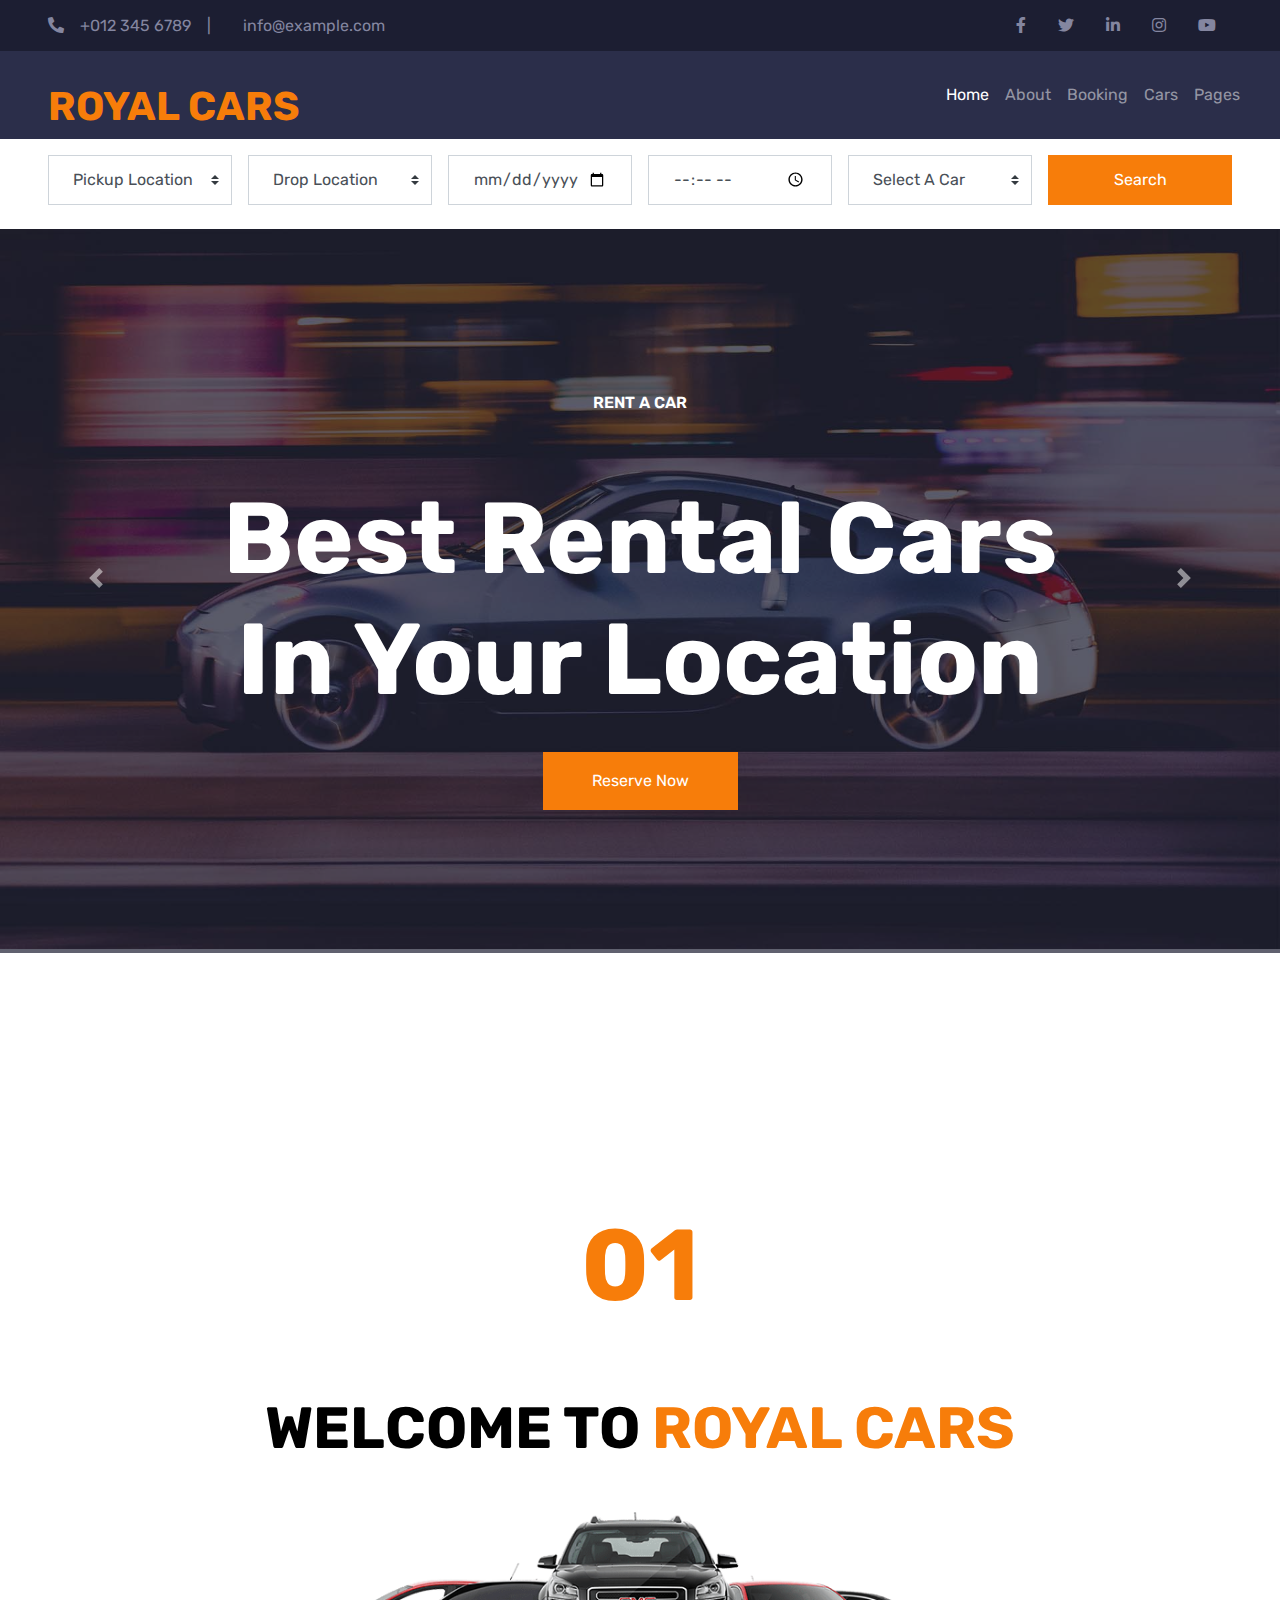
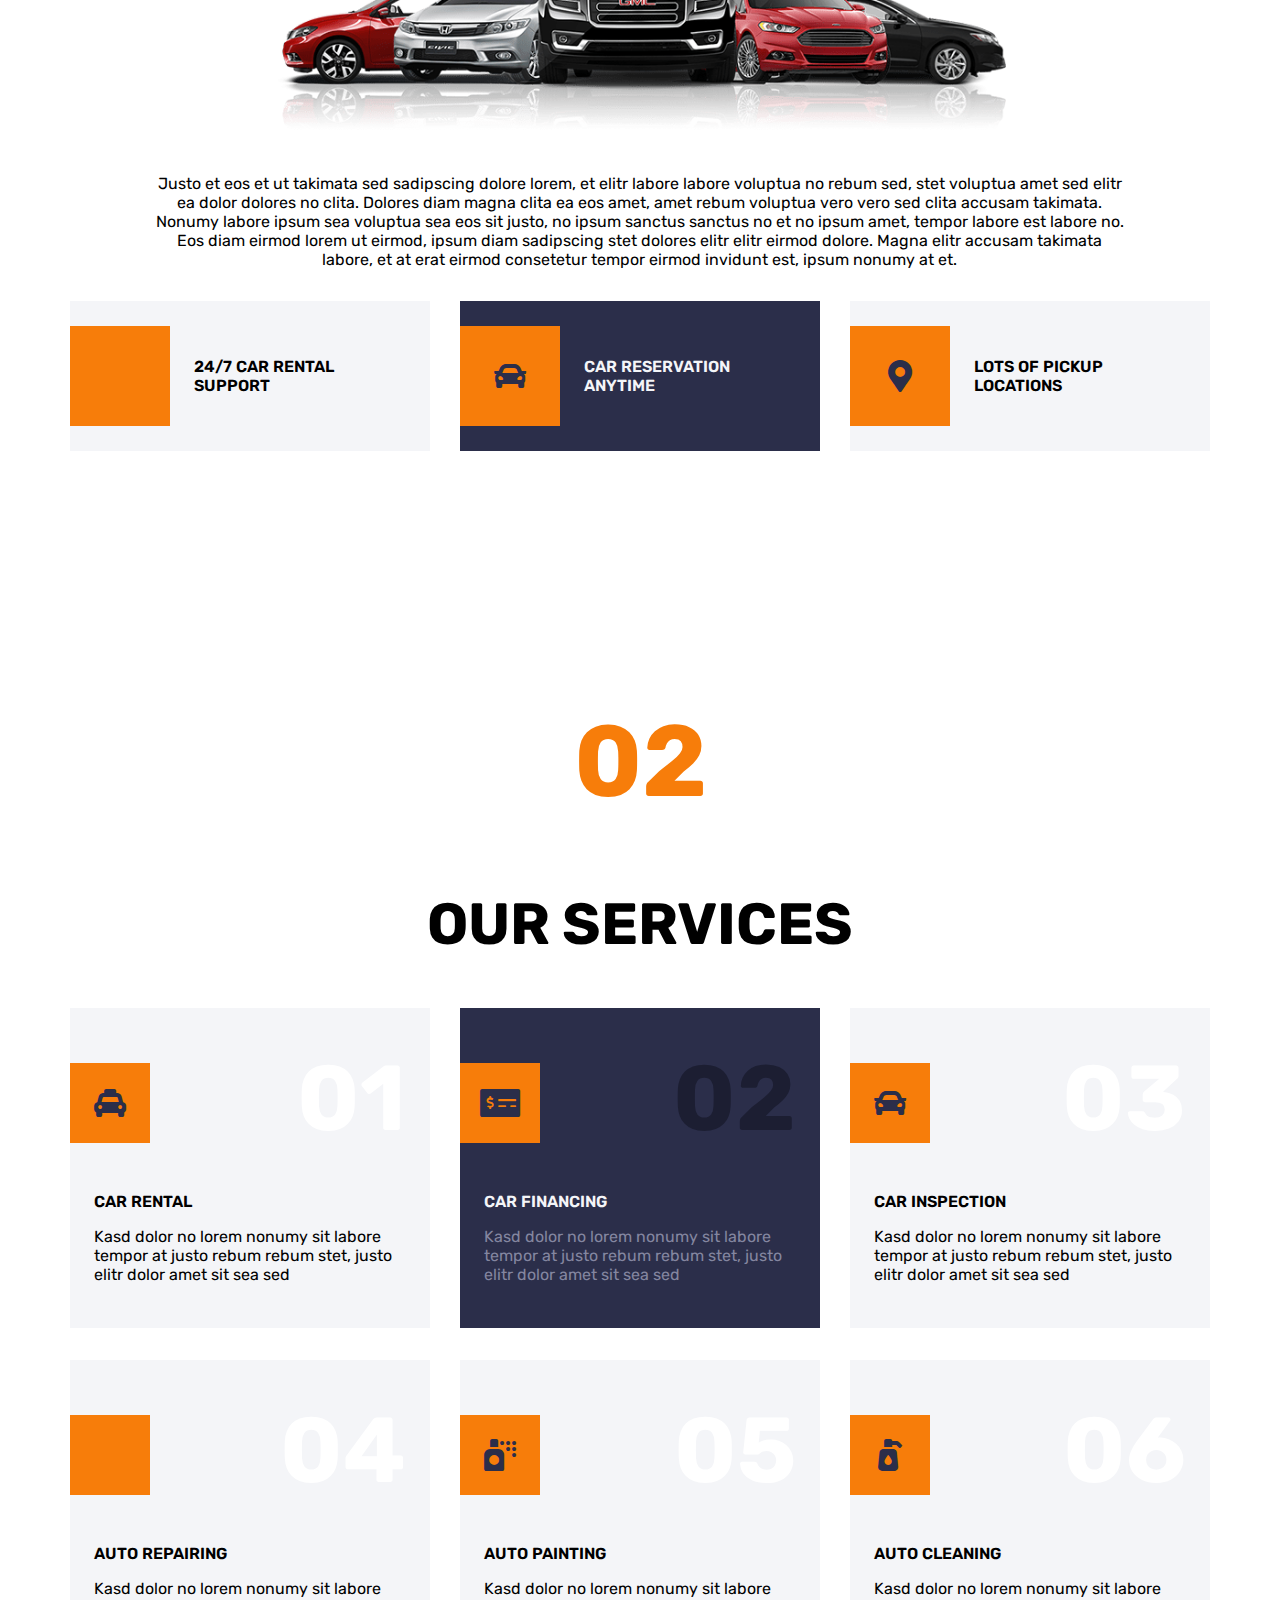
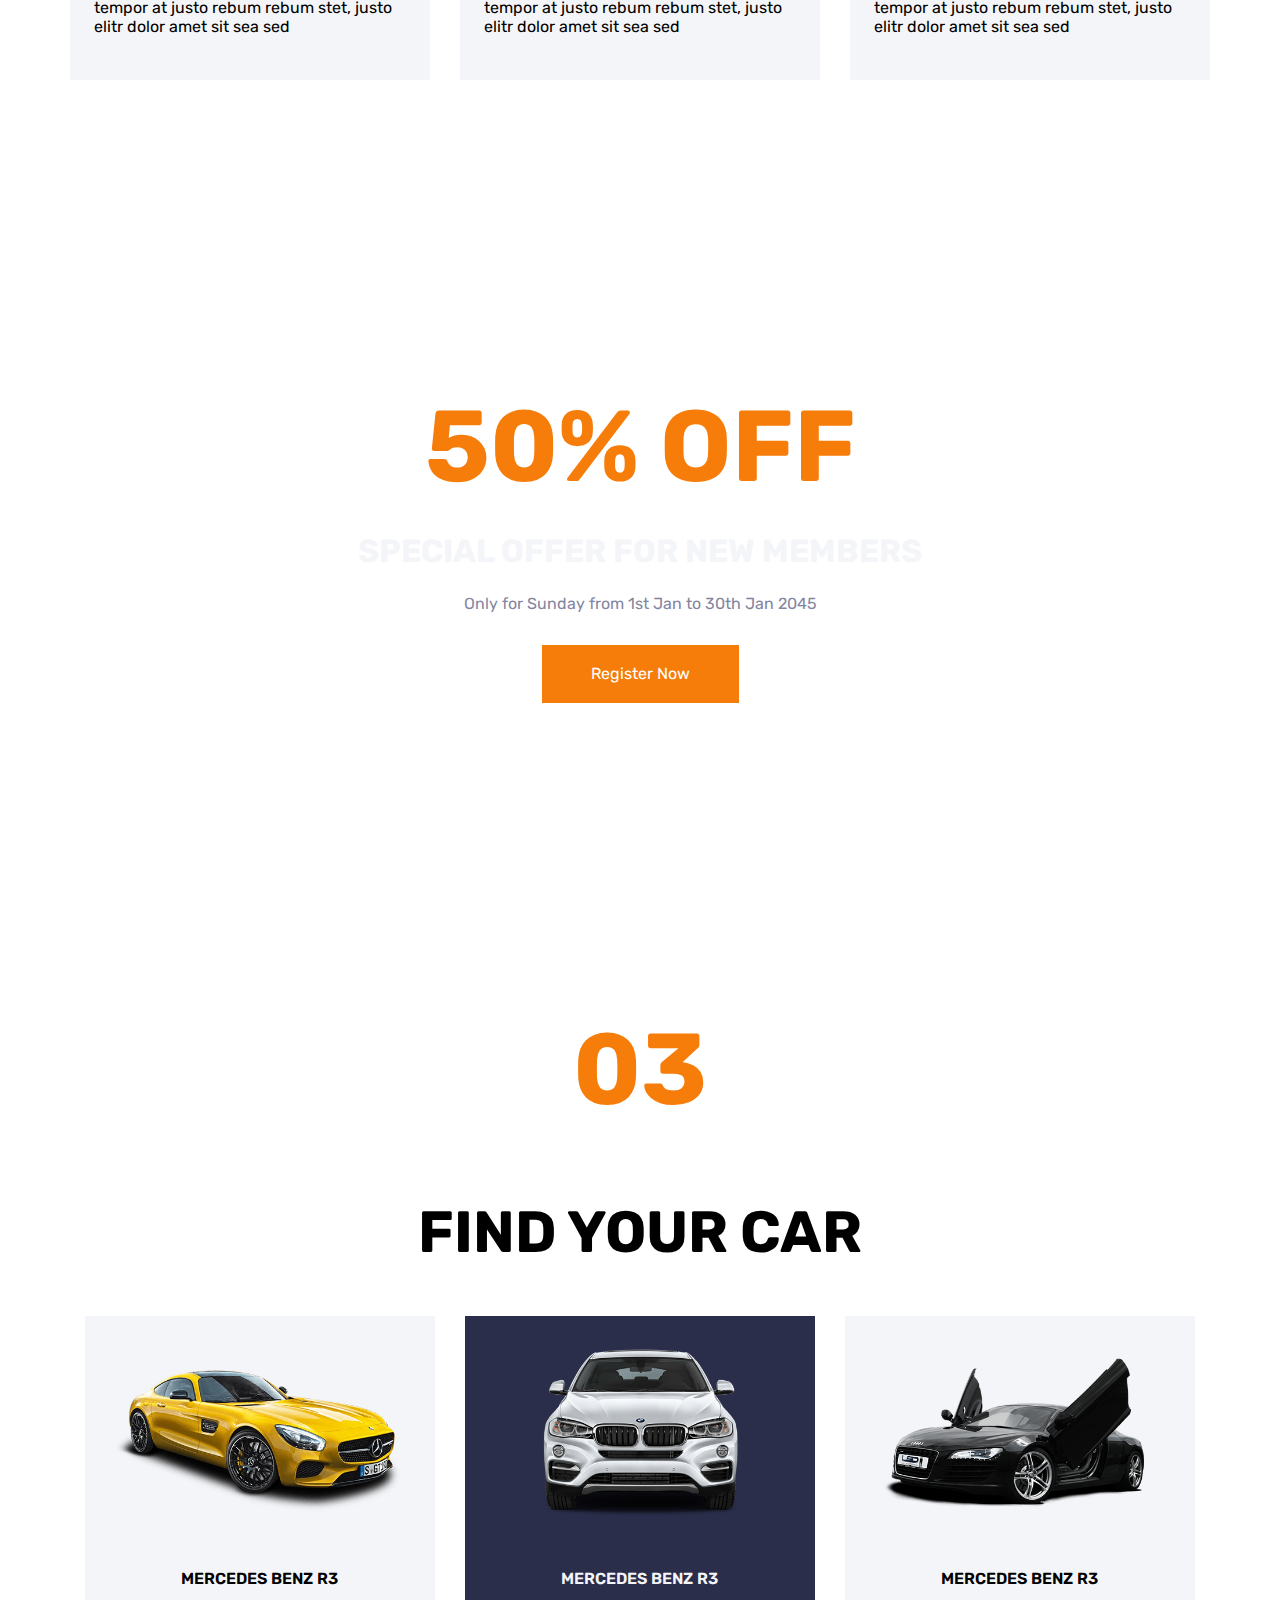
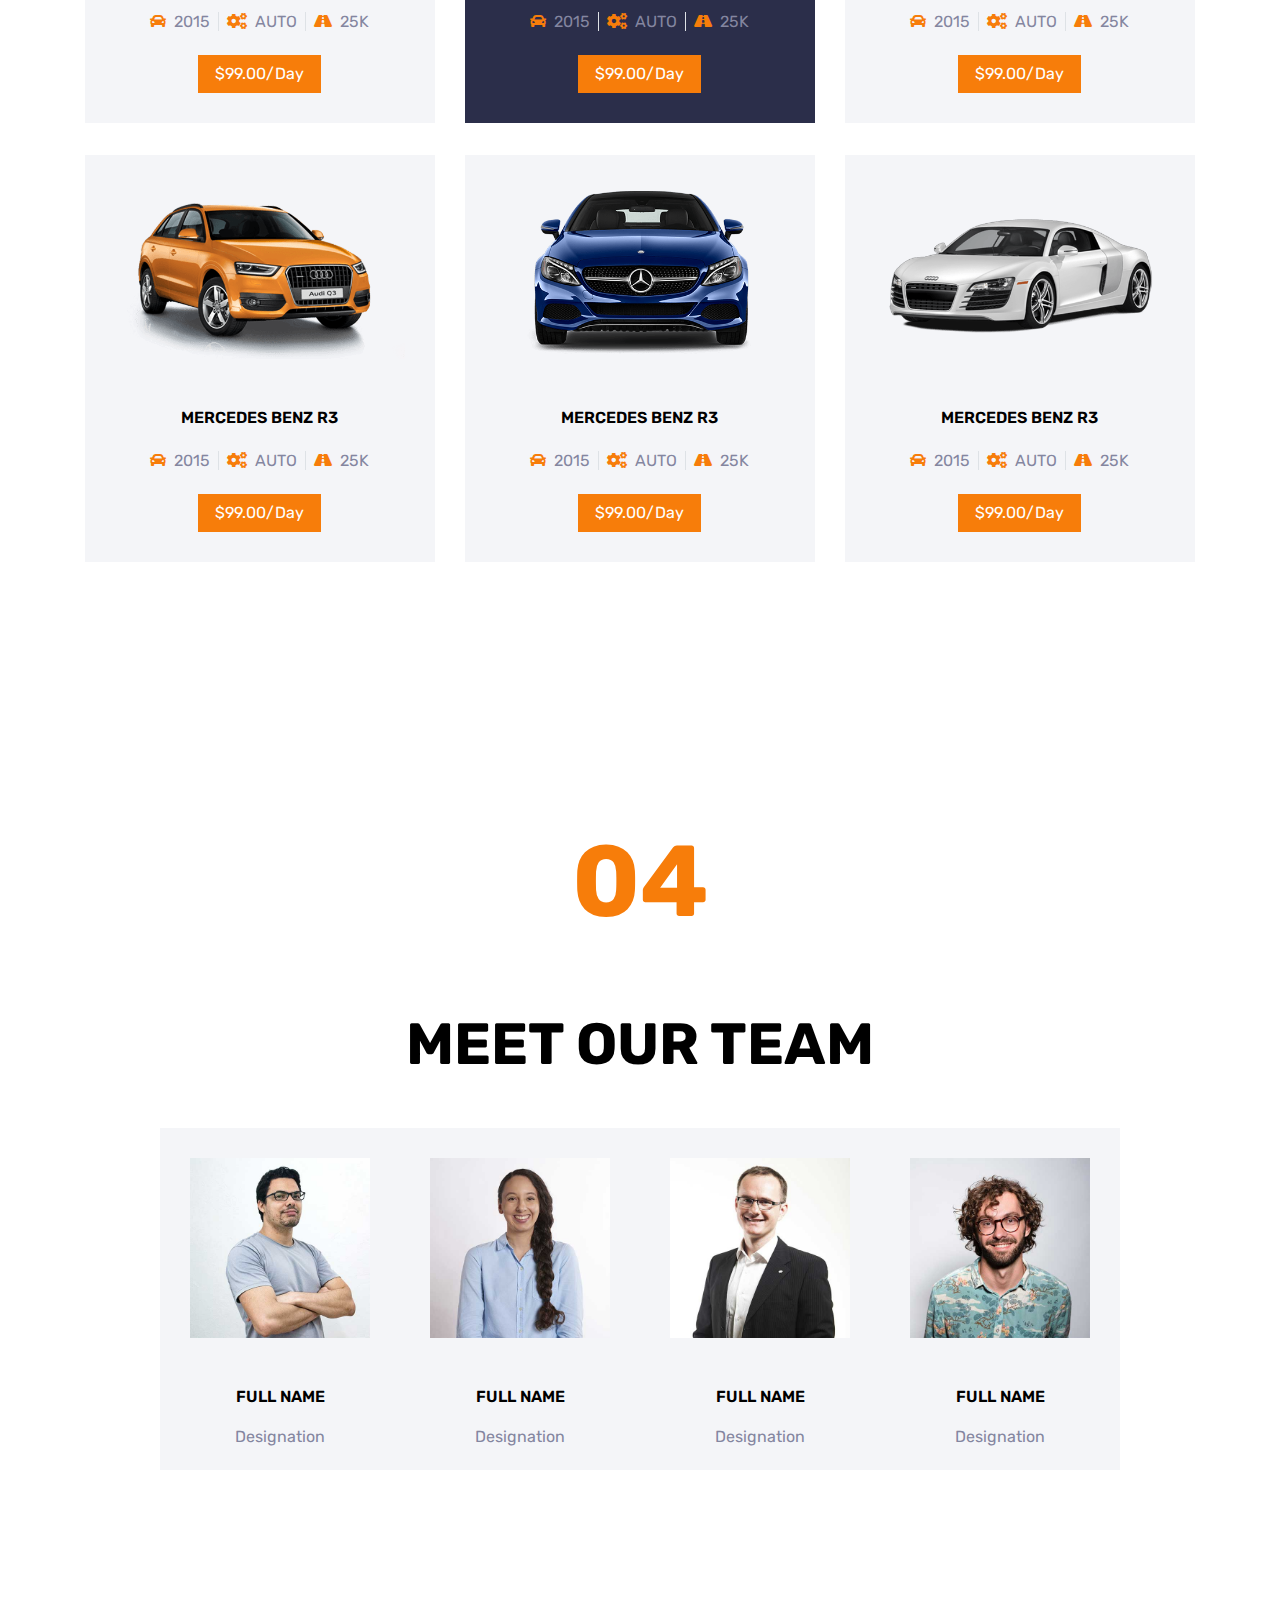
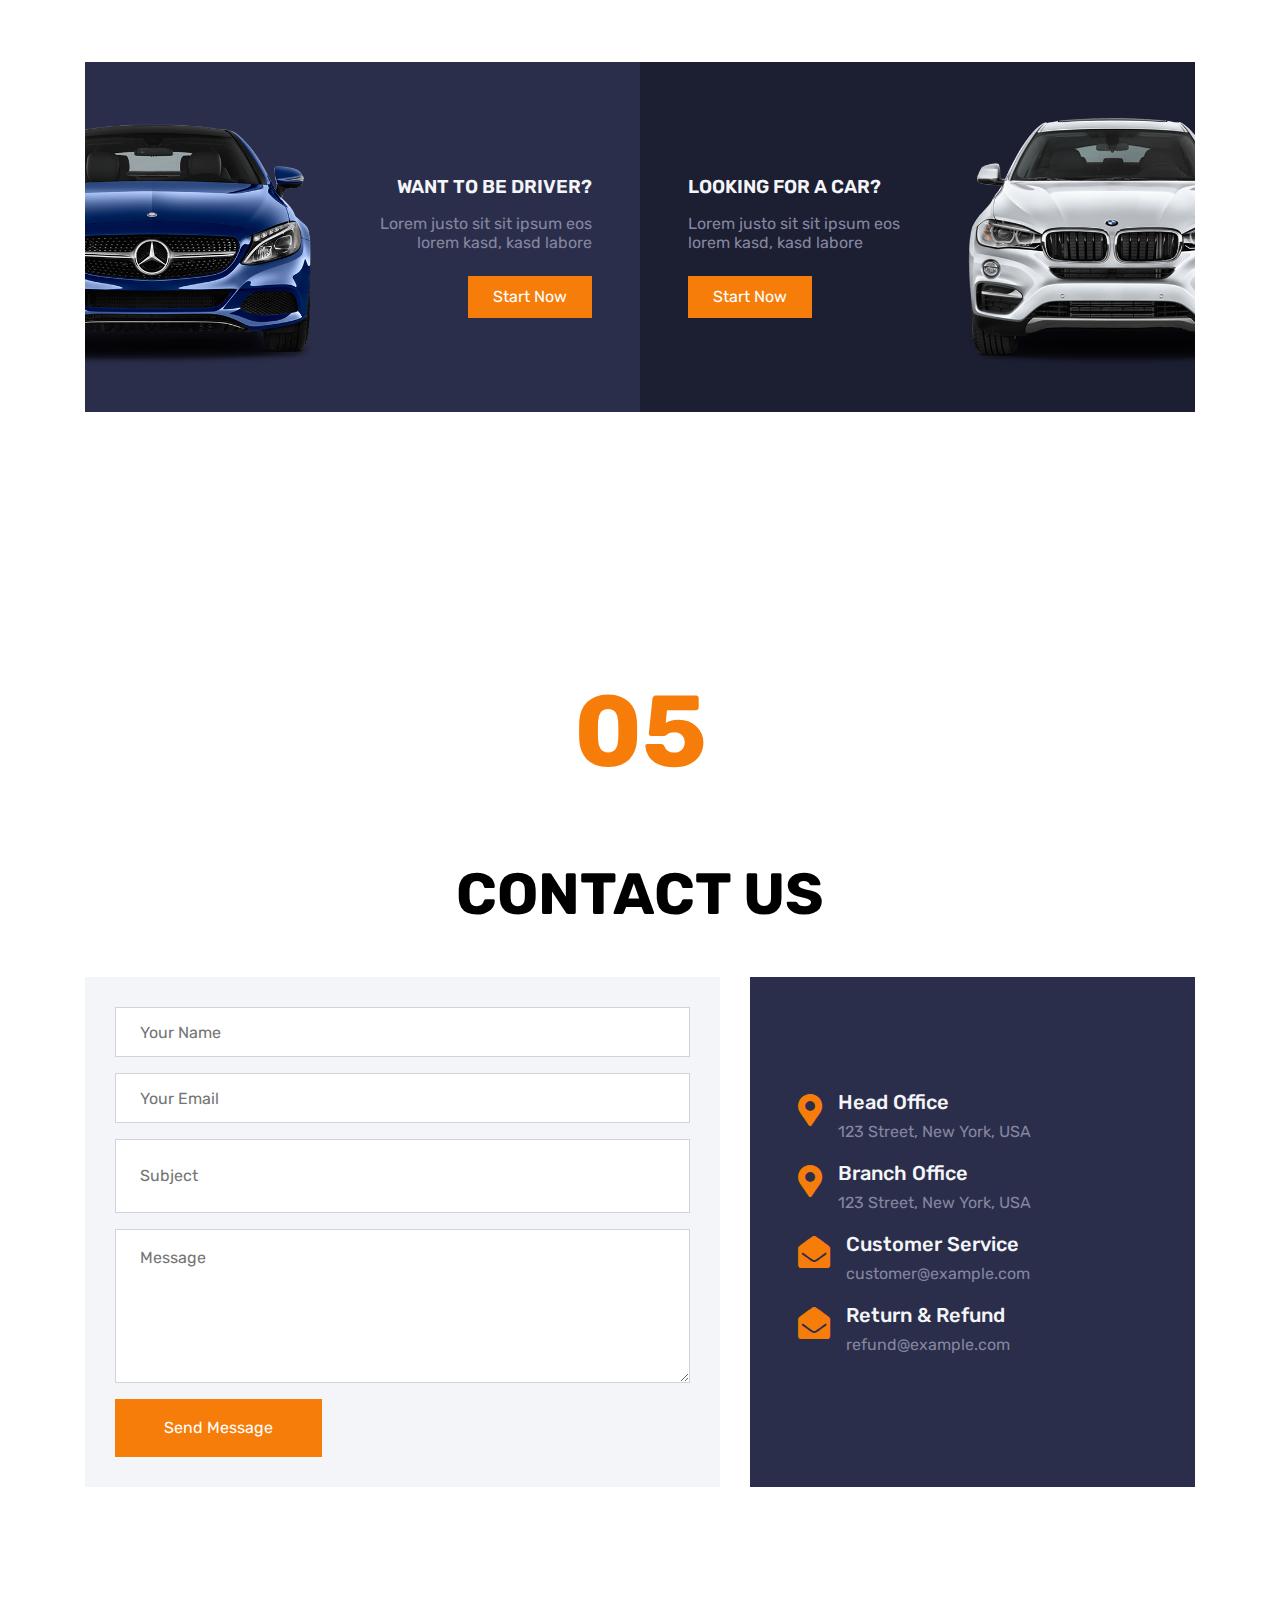
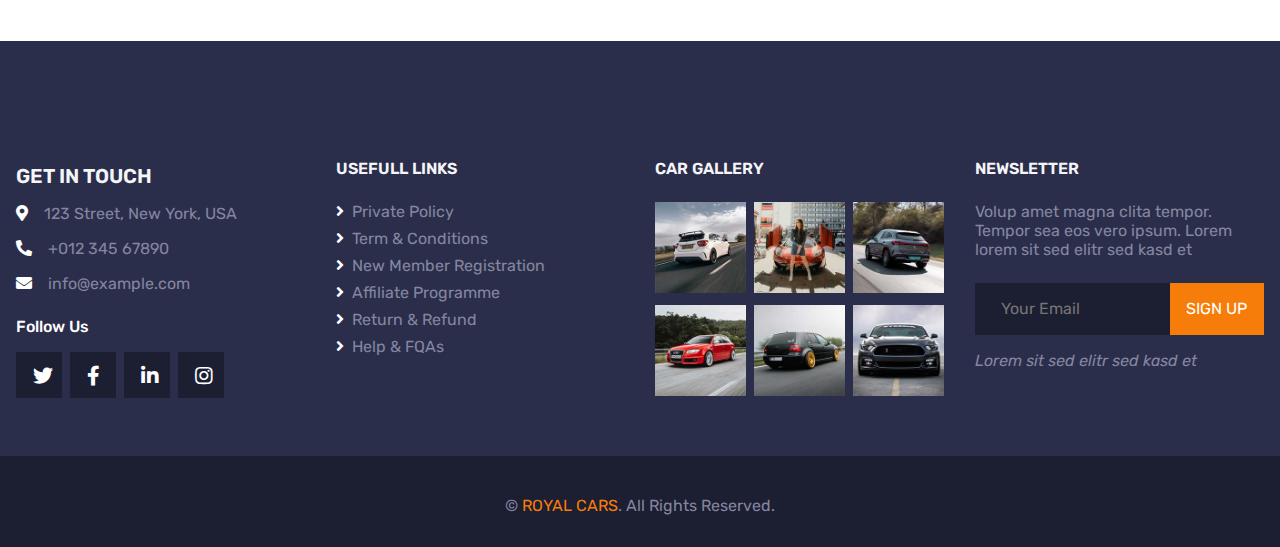
==== commit ba274680: "Everyday am struggling" ====
--- a/index.html
+++ b/index.html
@@ -145,16 +145,16 @@
       <div class=" slide carousel-container" id="header-carousel">
         <div class="carousel-inner carousel-wrapper">
           <div class="carousel-item active carousel-slide">
-            <img class="w-100 slide-image" src="img/carousel-1.jpg" alt="Image" />
-            <div
-              class="carousel-caption d-flex flex-column align-items-center justify-content-center"
-            >
-              <div class="p-3 caption-wrapper" style="max-width: 900px">
-                <h4 class="text-white text-uppercase mb-md-3 slide-title">Rent A Car</h4>
-                <h1 class="display-1 text-white mb-md-4 slide-heading">
+            <img class="slide-image" src="img/carousel-1.jpg" alt="Image" />
+            <div
+              class="carousel-caption"
+            >
+              <div class="caption-wrapper" style="max-width: 900px">
+                <h4 class="slide-title">Rent A Car</h4>
+                <h1 class="slide-heading">
                   Best Rental Cars In Your Location
                 </h1>
-                <a href="" class="btn btn-primary py-md-3 px-md-5 mt-2 reserve-btn"
+                <a href="" class="reserve-btn"
                   >Reserve Now</a
                 >
               </div>
@@ -932,7 +932,7 @@
 
     <div class="copyright">
       <p class="copyright-inner">
-        &copy; <a href="#">Your Site Name</a>. All Rights Reserved.
+        &copy; <a href="#">ROYAL CARS</a>. All Rights Reserved.
       </p>
     </div>
     <!-- Footer End -->
